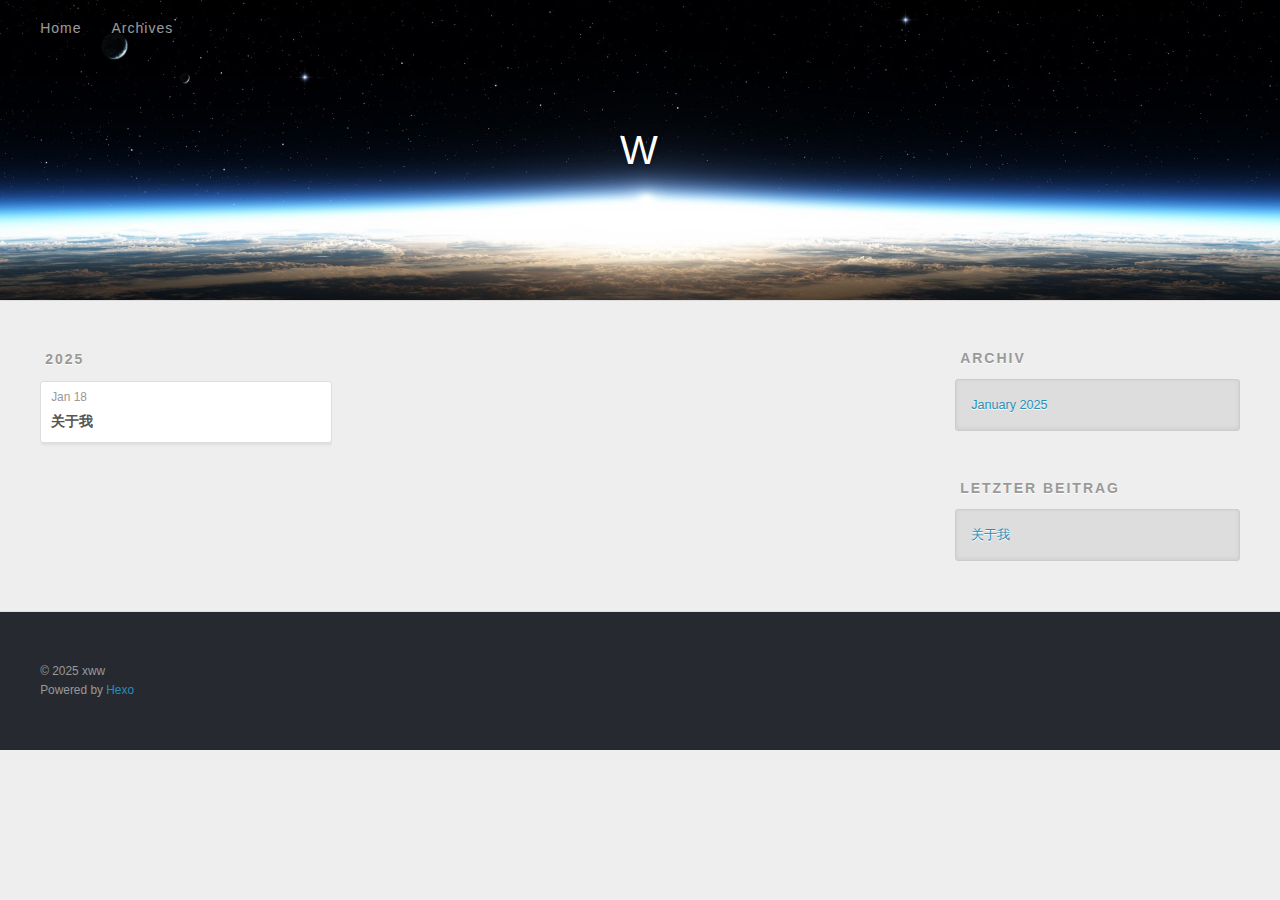
==== archives/index.html @ f39544e1 "Site updated: 2025-01-18 23:43:09" ====
<!DOCTYPE html>
<html>
<head>
  <meta charset="utf-8">
  
  
  <title>Archiv | W</title>
  <meta name="viewport" content="width=device-width, initial-scale=1, shrink-to-fit=no">
  <meta property="og:type" content="website">
<meta property="og:title" content="W">
<meta property="og:url" content="http://example.com/archives/index.html">
<meta property="og:site_name" content="W">
<meta property="og:locale">
<meta property="article:author" content="xww">
<meta name="twitter:card" content="summary">
  
    <link rel="alternate" href="/atom.xml" title="W" type="application/atom+xml">
  
  
    <link rel="shortcut icon" href="/favicon.png">
  
  
  
<link rel="stylesheet" href="/css/style.css">

  
    
<link rel="stylesheet" href="/fancybox/jquery.fancybox.min.css">

  
  
<meta name="generator" content="Hexo 7.3.0"></head>

<body>
  <div id="container">
    <div id="wrap">
      <header id="header">
  <div id="banner"></div>
  <div id="header-outer" class="outer">
    <div id="header-title" class="inner">
      <h1 id="logo-wrap">
        <a href="/" id="logo">W</a>
      </h1>
      
    </div>
    <div id="header-inner" class="inner">
      <nav id="main-nav">
        <a id="main-nav-toggle" class="nav-icon"><span class="fa fa-bars"></span></a>
        
          <a class="main-nav-link" href="/">Home</a>
        
          <a class="main-nav-link" href="/archives">Archives</a>
        
      </nav>
      <nav id="sub-nav">
        
        
          <a class="nav-icon" href="/atom.xml" title="RSS Feed"><span class="fa fa-rss"></span></a>
        
        <a class="nav-icon nav-search-btn" title="Suche"><span class="fa fa-search"></span></a>
      </nav>
      <div id="search-form-wrap">
        <form action="//google.com/search" method="get" accept-charset="UTF-8" class="search-form"><input type="search" name="q" class="search-form-input" placeholder="Suche"><button type="submit" class="search-form-submit">&#xF002;</button><input type="hidden" name="sitesearch" value="http://example.com"></form>
      </div>
    </div>
  </div>
</header>

      <div class="outer">
        <section id="main">
  
  
    
    
      
      
      <section class="archives-wrap">
        <div class="archive-year-wrap">
          <a href="/archives/2025" class="archive-year">2025</a>
        </div>
        <div class="archives">
    
    <article class="archive-article archive-type-post">
  <div class="archive-article-inner">
    <header class="archive-article-header">
      <a href="/2025/01/18/%E5%85%B3%E4%BA%8E%E6%88%91/" class="archive-article-date">
  <time class="dt-published" datetime="2025-01-18T15:24:34.000Z" itemprop="datePublished">Jan 18</time>
</a>
      
  
    <h1 itemprop="name">
      <a class="archive-article-title" href="/2025/01/18/%E5%85%B3%E4%BA%8E%E6%88%91/">关于我</a>
    </h1>
  

    </header>
  </div>
</article>
  
  
    </div></section>
  


</section>
        
          <aside id="sidebar">
  
    

  
    

  
    
  
    
  <div class="widget-wrap">
    <h3 class="widget-title">Archiv</h3>
    <div class="widget">
      <ul class="archive-list"><li class="archive-list-item"><a class="archive-list-link" href="/archives/2025/01/">January 2025</a></li></ul>
    </div>
  </div>


  
    
  <div class="widget-wrap">
    <h3 class="widget-title">letzter Beitrag</h3>
    <div class="widget">
      <ul>
        
          <li>
            <a href="/2025/01/18/%E5%85%B3%E4%BA%8E%E6%88%91/">关于我</a>
          </li>
        
      </ul>
    </div>
  </div>

  
</aside>
        
      </div>
      <footer id="footer">
  
  <div class="outer">
    <div id="footer-info" class="inner">
      
      &copy; 2025 xww<br>
      Powered by <a href="https://hexo.io/" target="_blank">Hexo</a>
    </div>
  </div>
</footer>

    </div>
    <nav id="mobile-nav">
  
    <a href="/" class="mobile-nav-link">Home</a>
  
    <a href="/archives" class="mobile-nav-link">Archives</a>
  
</nav>
    


<script src="/js/jquery-3.6.4.min.js"></script>



  
<script src="/fancybox/jquery.fancybox.min.js"></script>




<script src="/js/script.js"></script>





  </div>
</body>
</html>
---- css/style.css ----
body {
  width: 100%;
}
body:before,
body:after {
  content: "";
  display: table;
}
body:after {
  clear: both;
}
html,
body,
div,
span,
applet,
object,
iframe,
h1,
h2,
h3,
h4,
h5,
h6,
p,
blockquote,
pre,
a,
abbr,
acronym,
address,
big,
cite,
code,
del,
dfn,
em,
img,
ins,
kbd,
q,
s,
samp,
small,
strike,
strong,
sub,
sup,
tt,
var,
dl,
dt,
dd,
ol,
ul,
li,
fieldset,
form,
label,
legend,
table,
caption,
tbody,
tfoot,
thead,
tr,
th,
td {
  margin: 0;
  padding: 0;
  border: 0;
  outline: 0;
  font-weight: inherit;
  font-style: inherit;
  font-family: inherit;
  font-size: 100%;
  vertical-align: baseline;
}
body {
  line-height: 1;
  color: #000;
  background: #fff;
}
ol,
ul {
  list-style: none;
}
table {
  border-collapse: separate;
  border-spacing: 0;
  vertical-align: middle;
}
caption,
th,
td {
  text-align: left;
  font-weight: normal;
  vertical-align: middle;
}
a img {
  border: none;
}
input,
button {
  margin: 0;
  padding: 0;
}
input::-moz-focus-inner,
button::-moz-focus-inner {
  border: 0;
  padding: 0;
}
html,
body,
#container {
  height: 100%;
}
body {
  background: #eee;
  font: 14px -apple-system, BlinkMacSystemFont, "Segoe UI", "Roboto", "Oxygen", "Ubuntu", "Cantarell", "Fira Sans", "Droid Sans", "Helvetica Neue", sans-serif;
  -webkit-text-size-adjust: 100%;
}
.outer {
  max-width: 1220px;
  margin: 0 auto;
  padding: 0 20px;
}
.outer:before,
.outer:after {
  content: "";
  display: table;
}
.outer:after {
  clear: both;
}
.inner {
  display: inline;
  float: left;
  width: 98.33333333333333%;
  margin: 0 0.833333333333333%;
}
.left,
.alignleft {
  float: left;
}
.right,
.alignright {
  float: right;
}
.clear {
  clear: both;
}
#container {
  position: relative;
}
.mobile-nav-on {
  overflow: hidden;
}
#wrap {
  height: 100%;
  width: 100%;
  position: absolute;
  top: 0;
  left: 0;
  -webkit-transition: 0.2s ease-out;
  -moz-transition: 0.2s ease-out;
  -ms-transition: 0.2s ease-out;
  transition: 0.2s ease-out;
  z-index: 1;
  background: #eee;
}
.mobile-nav-on #wrap {
  left: 280px;
}
@media screen and (min-width: 768px) {
  #main {
    display: inline;
    float: left;
    width: 73.33333333333333%;
    margin: 0 0.833333333333333%;
  }
}
.article-date,
.article-category-link,
.archive-year,
.widget-title {
  text-decoration: none;
  text-transform: uppercase;
  letter-spacing: 2px;
  color: #999;
  margin-bottom: 1em;
  margin-left: 5px;
  line-height: 1em;
  text-shadow: 0 1px #fff;
  font-weight: bold;
}
.article-inner,
.archive-article-inner {
  background: #fff;
  -webkit-box-shadow: 1px 2px 3px #ddd;
  box-shadow: 1px 2px 3px #ddd;
  border: 1px solid #ddd;
  border-radius: 3px;
}
.article-entry h1,
.widget h1 {
  font-size: 2em;
}
.article-entry h2,
.widget h2 {
  font-size: 1.5em;
}
.article-entry h3,
.widget h3 {
  font-size: 1.3em;
}
.article-entry h4,
.widget h4 {
  font-size: 1.2em;
}
.article-entry h5,
.widget h5 {
  font-size: 1em;
}
.article-entry h6,
.widget h6 {
  font-size: 1em;
  color: #999;
}
.article-entry hr,
.widget hr {
  border: 1px dashed #ddd;
}
.article-entry strong,
.widget strong {
  font-weight: bold;
}
.article-entry em,
.widget em,
.article-entry cite,
.widget cite {
  font-style: italic;
}
.article-entry sup,
.widget sup,
.article-entry sub,
.widget sub {
  font-size: 0.75em;
  line-height: 0;
  position: relative;
  vertical-align: baseline;
}
.article-entry sup,
.widget sup {
  top: -0.5em;
}
.article-entry sub,
.widget sub {
  bottom: -0.2em;
}
.article-entry small,
.widget small {
  font-size: 0.85em;
}
.article-entry acronym,
.widget acronym,
.article-entry abbr,
.widget abbr {
  border-bottom: 1px dotted;
}
.article-entry ul,
.widget ul,
.article-entry ol,
.widget ol,
.article-entry dl,
.widget dl {
  margin: 0 20px;
  line-height: 1.6em;
}
.article-entry ul ul,
.widget ul ul,
.article-entry ol ul,
.widget ol ul,
.article-entry ul ol,
.widget ul ol,
.article-entry ol ol,
.widget ol ol {
  margin-top: 0;
  margin-bottom: 0;
}
.article-entry ul,
.widget ul {
  list-style: disc;
}
.article-entry ol,
.widget ol {
  list-style: decimal;
}
.article-entry dt,
.widget dt {
  font-weight: bold;
}
#header {
  height: 300px;
  position: relative;
  border-bottom: 1px solid #ddd;
}
#header:before,
#header:after {
  content: "";
  position: absolute;
  left: 0;
  right: 0;
  height: 40px;
}
#header:before {
  top: 0;
  background: -webkit-linear-gradient(rgba(0,0,0,0.2), transparent);
  background: -moz-linear-gradient(rgba(0,0,0,0.2), transparent);
  background: -ms-linear-gradient(rgba(0,0,0,0.2), transparent);
  background: linear-gradient(rgba(0,0,0,0.2), transparent);
}
#header:after {
  bottom: 0;
  background: -webkit-linear-gradient(transparent, rgba(0,0,0,0.2));
  background: -moz-linear-gradient(transparent, rgba(0,0,0,0.2));
  background: -ms-linear-gradient(transparent, rgba(0,0,0,0.2));
  background: linear-gradient(transparent, rgba(0,0,0,0.2));
}
#header-outer {
  height: 100%;
  position: relative;
}
#header-inner {
  position: relative;
  overflow: hidden;
}
#banner {
  position: absolute;
  top: 0;
  left: 0;
  width: 100%;
  height: 100%;
  background: url("images/banner.jpg") center #000;
  background-size: cover;
  z-index: -1;
}
#header-title {
  text-align: center;
  height: 40px;
  position: absolute;
  top: 50%;
  left: 0;
  margin-top: -20px;
}
#logo,
#subtitle {
  text-decoration: none;
  color: #fff;
  font-weight: 300;
  text-shadow: 0 1px 4px rgba(0,0,0,0.3);
}
#logo {
  font-size: 40px;
  line-height: 40px;
  letter-spacing: 2px;
}
#subtitle {
  font-size: 16px;
  line-height: 16px;
  letter-spacing: 1px;
}
#subtitle-wrap {
  margin-top: 16px;
}
#main-nav {
  float: left;
  margin-left: -15px;
}
.nav-icon,
.main-nav-link {
  float: left;
  color: #fff;
  opacity: 0.6;
  text-decoration: none;
  text-shadow: 0 1px rgba(0,0,0,0.2);
  -webkit-transition: opacity 0.2s;
  -moz-transition: opacity 0.2s;
  -ms-transition: opacity 0.2s;
  transition: opacity 0.2s;
  display: block;
  padding: 20px 15px;
}
.nav-icon:hover,
.main-nav-link:hover {
  opacity: 1;
}
.nav-icon {
  text-align: center;
  font-size: 14px;
  width: 14px;
  height: 14px;
  padding: 20px 15px;
  position: relative;
  cursor: pointer;
}
.main-nav-link {
  font-weight: 300;
  letter-spacing: 1px;
}
@media screen and (max-width: 479px) {
  .main-nav-link {
    display: none;
  }
}
#main-nav-toggle {
  display: none;
}
@media screen and (max-width: 479px) {
  #main-nav-toggle {
    display: block;
  }
}
#sub-nav {
  float: right;
  margin-right: -15px;
}
#search-form-wrap {
  position: absolute;
  top: 15px;
  width: 150px;
  height: 30px;
  right: -150px;
  opacity: 0;
  -webkit-transition: 0.2s ease-out;
  -moz-transition: 0.2s ease-out;
  -ms-transition: 0.2s ease-out;
  transition: 0.2s ease-out;
}
#search-form-wrap.on {
  opacity: 1;
  right: 0;
}
@media screen and (max-width: 479px) {
  #search-form-wrap {
    width: 100%;
    right: -100%;
  }
}
.search-form {
  position: absolute;
  top: 0;
  left: 0;
  right: 0;
  background: #fff;
  padding: 5px 15px;
  border-radius: 15px;
  -webkit-box-shadow: 0 0 10px rgba(0,0,0,0.3);
  box-shadow: 0 0 10px rgba(0,0,0,0.3);
}
.search-form-input {
  border: none;
  background: none;
  color: #555;
  width: 100%;
  font: 13px -apple-system, BlinkMacSystemFont, "Segoe UI", "Roboto", "Oxygen", "Ubuntu", "Cantarell", "Fira Sans", "Droid Sans", "Helvetica Neue", sans-serif;
  outline: none;
}
.search-form-input::-webkit-search-results-decoration,
.search-form-input::-webkit-search-cancel-button {
  -webkit-appearance: none;
}
.search-form-submit {
  position: absolute;
  top: 50%;
  right: 10px;
  margin-top: -7px;
  font: 13px ForkAwesome;
  border: none;
  background: none;
  color: #bbb;
  cursor: pointer;
}
.search-form-submit:hover,
.search-form-submit:focus {
  color: #777;
}
.article {
  margin: 50px 0;
}
.article-inner {
  overflow: hidden;
}
.article-meta:before,
.article-meta:after {
  content: "";
  display: table;
}
.article-meta:after {
  clear: both;
}
.article-date {
  float: left;
}
.article-category {
  float: left;
  line-height: 1em;
  color: #ccc;
  text-shadow: 0 1px #fff;
  margin-left: 8px;
}
.article-category:before {
  content: "\2022";
}
.article-category-link {
  margin: 0 12px 1em;
}
.article-header {
  padding: 20px 20px 0;
}
.article-title {
  text-decoration: none;
  font-size: 2em;
  font-weight: bold;
  color: #555;
  line-height: 1.1em;
  -webkit-transition: color 0.2s;
  -moz-transition: color 0.2s;
  -ms-transition: color 0.2s;
  transition: color 0.2s;
}
a.article-title:hover {
  color: #258fb8;
}
.article-entry {
  color: #555;
  padding: 0 20px;
}
.article-entry:before,
.article-entry:after {
  content: "";
  display: table;
}
.article-entry:after {
  clear: both;
}
.article-entry p,
.article-entry table {
  line-height: 1.6em;
  margin: 1.6em 0;
}
.article-entry h1,
.article-entry h2,
.article-entry h3,
.article-entry h4,
.article-entry h5,
.article-entry h6 {
  font-weight: bold;
}
.article-entry h1,
.article-entry h2,
.article-entry h3,
.article-entry h4,
.article-entry h5,
.article-entry h6 {
  line-height: 1.1em;
  margin: 1.1em 0;
}
.article-entry a {
  color: #258fb8;
  text-decoration: none;
}
.article-entry a:hover {
  text-decoration: underline;
}
.article-entry ul,
.article-entry ol,
.article-entry dl {
  margin-top: 1.6em;
  margin-bottom: 1.6em;
}
.article-entry img,
.article-entry video {
  max-width: 100%;
  height: auto;
  display: block;
  margin: auto;
}
.article-entry iframe {
  border: none;
}
.article-entry table {
  width: 100%;
  border-collapse: collapse;
  border-spacing: 0;
}
.article-entry th {
  font-weight: bold;
  border-bottom: 3px solid #ddd;
  padding-bottom: 0.5em;
}
.article-entry td {
  border-bottom: 1px solid #ddd;
  padding: 10px 0;
}
.article-entry blockquote {
  font-family: Georgia, "Times New Roman", serif;
  margin: 1.6em 20px;
  text-align: center;
}
.article-entry blockquote footer {
  font-size: 14px;
  margin: 1.6em 0;
  font-family: -apple-system, BlinkMacSystemFont, "Segoe UI", "Roboto", "Oxygen", "Ubuntu", "Cantarell", "Fira Sans", "Droid Sans", "Helvetica Neue", sans-serif;
}
.article-entry blockquote footer cite:before {
  content: "—";
  padding: 0 0.5em;
}
.article-entry .pullquote {
  text-align: left;
  width: 45%;
  margin: 0;
}
.article-entry .pullquote.left {
  margin-left: 0.5em;
  margin-right: 1em;
}
.article-entry .pullquote.right {
  margin-right: 0.5em;
  margin-left: 1em;
}
.article-entry .caption {
  color: #999;
  display: block;
  font-size: 0.9em;
  margin-top: 0.5em;
  position: relative;
  text-align: center;
}
.article-entry .video-container {
  position: relative;
  padding-top: 56.25%;
  height: 0;
  overflow: hidden;
}
.article-entry .video-container iframe,
.article-entry .video-container object,
.article-entry .video-container embed {
  position: absolute;
  top: 0;
  left: 0;
  width: 100%;
  height: 100%;
  margin-top: 0;
}
.article-more-link a {
  display: inline-block;
  line-height: 1em;
  padding: 6px 15px;
  border-radius: 15px;
  background: #eee;
  color: #999;
  text-shadow: 0 1px #fff;
  text-decoration: none;
}
.article-more-link a:hover {
  background: #258fb8;
  color: #fff;
  text-decoration: none;
  text-shadow: 0 1px #1e7293;
}
.article-footer {
  font-size: 0.85em;
  line-height: 1.6em;
  border-top: 1px solid #ddd;
  padding-top: 1.6em;
  margin: 0 20px 20px;
}
.article-footer:before,
.article-footer:after {
  content: "";
  display: table;
}
.article-footer:after {
  clear: both;
}
.article-footer a {
  color: #999;
  text-decoration: none;
}
.article-footer a:hover {
  color: #555;
}
.article-tag-list-item {
  float: left;
  margin-right: 10px;
}
.article-tag-list-link:before {
  content: "#";
}
.article-comment-link {
  float: right;
}
.article-comment-link:before {
  padding-right: 8px;
}
.article-share-link {
  cursor: pointer;
  float: right;
  margin-left: 20px;
}
.article-share-link:before {
  padding-right: 6px;
}
#article-nav {
  position: relative;
}
#article-nav:before,
#article-nav:after {
  content: "";
  display: table;
}
#article-nav:after {
  clear: both;
}
@media screen and (min-width: 768px) {
  #article-nav {
    margin: 50px 0;
  }
  #article-nav:before {
    width: 8px;
    height: 8px;
    position: absolute;
    top: 50%;
    left: 50%;
    margin-top: -4px;
    margin-left: -4px;
    content: "";
    border-radius: 50%;
    background: #ddd;
    -webkit-box-shadow: 0 1px 2px #fff;
    box-shadow: 0 1px 2px #fff;
  }
}
.article-nav-link-wrap {
  text-decoration: none;
  text-shadow: 0 1px #fff;
  color: #999;
  -webkit-box-sizing: border-box;
  -moz-box-sizing: border-box;
  box-sizing: border-box;
  margin-top: 50px;
  text-align: center;
  display: block;
}
.article-nav-link-wrap:hover {
  color: #555;
}
@media screen and (min-width: 768px) {
  .article-nav-link-wrap {
    width: 50%;
    margin-top: 0;
  }
}
@media screen and (min-width: 768px) {
  #article-nav-newer {
    float: left;
    text-align: right;
    padding-right: 20px;
  }
}
@media screen and (min-width: 768px) {
  #article-nav-older {
    float: right;
    text-align: left;
    padding-left: 20px;
  }
}
.article-nav-caption {
  text-transform: uppercase;
  letter-spacing: 2px;
  color: #ddd;
  line-height: 1em;
  font-weight: bold;
}
#article-nav-newer .article-nav-caption {
  margin-right: -2px;
}
.article-nav-title {
  font-size: 0.85em;
  line-height: 1.6em;
  margin-top: 0.5em;
}
.article-share-box {
  position: absolute;
  display: none;
  background: #fff;
  -webkit-box-shadow: 1px 2px 10px rgba(0,0,0,0.2);
  box-shadow: 1px 2px 10px rgba(0,0,0,0.2);
  border-radius: 3px;
  margin-left: -145px;
  overflow: hidden;
  z-index: 1;
}
.article-share-box.on {
  display: block;
}
.article-share-input {
  width: 100%;
  background: none;
  -webkit-box-sizing: border-box;
  -moz-box-sizing: border-box;
  box-sizing: border-box;
  font: 14px -apple-system, BlinkMacSystemFont, "Segoe UI", "Roboto", "Oxygen", "Ubuntu", "Cantarell", "Fira Sans", "Droid Sans", "Helvetica Neue", sans-serif;
  padding: 0 15px;
  color: #555;
  outline: none;
  border: 1px solid #ddd;
  border-radius: 3px 3px 0 0;
  height: 36px;
  line-height: 36px;
}
.article-share-links {
  background: #eee;
}
.article-share-links:before,
.article-share-links:after {
  content: "";
  display: table;
}
.article-share-links:after {
  clear: both;
}
.article-share-twitter,
.article-share-facebook,
.article-share-pinterest,
.article-share-linkedin {
  width: 50px;
  height: 36px;
  display: block;
  float: left;
  position: relative;
  color: #999;
  text-shadow: 0 1px #fff;
}
.article-share-twitter:before,
.article-share-facebook:before,
.article-share-pinterest:before,
.article-share-linkedin:before {
  font-size: 20px;
  width: 20px;
  height: 20px;
  position: absolute;
  top: 50%;
  left: 50%;
  margin-top: -10px;
  margin-left: -10px;
  text-align: center;
}
.article-share-twitter:hover,
.article-share-facebook:hover,
.article-share-pinterest:hover,
.article-share-linkedin:hover {
  color: #fff;
}
.article-share-twitter:hover {
  background: #00aced;
  text-shadow: 0 1px #008abe;
}
.article-share-facebook:hover {
  background: #3b5998;
  text-shadow: 0 1px #2f477a;
}
.article-share-pinterest:hover {
  background: #cb2027;
  text-shadow: 0 1px #a21a1f;
}
.article-share-linkedin:hover {
  background: #0077b5;
  text-shadow: 0 1px #005f91;
}
.article-gallery {
  background: #000;
  position: relative;
}
.article-gallery-photos {
  position: relative;
  overflow: hidden;
}
.article-gallery-img {
  display: none;
  max-width: 100%;
}
.article-gallery-img:first-child {
  display: block;
}
.article-gallery-img.loaded {
  position: absolute;
  display: block;
}
.article-gallery-img img {
  display: block;
  max-width: 100%;
  margin: 0 auto;
}
#comments {
  background: #fff;
  -webkit-box-shadow: 1px 2px 3px #ddd;
  box-shadow: 1px 2px 3px #ddd;
  padding: 20px;
  border: 1px solid #ddd;
  border-radius: 3px;
  margin: 50px 0;
}
#comments a {
  color: #258fb8;
}
.archives-wrap {
  margin: 50px 0;
}
.archives:before,
.archives:after {
  content: "";
  display: table;
}
.archives:after {
  clear: both;
}
.archive-year-wrap {
  margin-bottom: 1em;
}
.archives {
  -webkit-column-gap: 10px;
  -moz-column-gap: 10px;
  column-gap: 10px;
}
@media screen and (min-width: 480px) and (max-width: 767px) {
  .archives {
    -webkit-column-count: 2;
    -moz-column-count: 2;
    column-count: 2;
  }
}
@media screen and (min-width: 768px) {
  .archives {
    -webkit-column-count: 3;
    -moz-column-count: 3;
    column-count: 3;
  }
}
.archive-article {
  -webkit-column-break-inside: avoid;
  page-break-inside: avoid;
  overflow: hidden;
  break-inside: avoid-column;
}
.archive-article-inner {
  padding: 10px;
  margin-bottom: 15px;
}
.archive-article-title {
  text-decoration: none;
  font-weight: bold;
  color: #555;
  -webkit-transition: color 0.2s;
  -moz-transition: color 0.2s;
  -ms-transition: color 0.2s;
  transition: color 0.2s;
  line-height: 1.6em;
}
.archive-article-title:hover {
  color: #258fb8;
}
.archive-article-footer {
  margin-top: 1em;
}
.archive-article-date {
  color: #999;
  text-decoration: none;
  font-size: 0.85em;
  line-height: 1em;
  margin-bottom: 0.5em;
  display: block;
}
#page-nav {
  margin: 50px auto;
  background: #fff;
  -webkit-box-shadow: 1px 2px 3px #ddd;
  box-shadow: 1px 2px 3px #ddd;
  border: 1px solid #ddd;
  border-radius: 3px;
  text-align: center;
  color: #999;
  overflow: hidden;
}
#page-nav:before,
#page-nav:after {
  content: "";
  display: table;
}
#page-nav:after {
  clear: both;
}
#page-nav a,
#page-nav span {
  padding: 10px 20px;
  line-height: 1;
  height: 2ex;
}
#page-nav a {
  color: #999;
  text-decoration: none;
}
#page-nav a:hover {
  background: #999;
  color: #fff;
}
#page-nav .prev {
  float: left;
}
#page-nav .next {
  float: right;
}
#page-nav .page-number {
  display: inline-block;
}
@media screen and (max-width: 479px) {
  #page-nav .page-number {
    display: none;
  }
}
#page-nav .current {
  color: #555;
  font-weight: bold;
}
#page-nav .space {
  color: #ddd;
}
#footer {
  background: #262a30;
  padding: 50px 0;
  border-top: 1px solid #ddd;
  color: #999;
}
#footer a {
  color: #258fb8;
  text-decoration: none;
}
#footer a:hover {
  text-decoration: underline;
}
#footer-info {
  line-height: 1.6em;
  font-size: 0.85em;
}
.article-entry pre,
.article-entry .highlight {
  background: #2d2d2d;
  margin: 0 -20px;
  padding: 15px 20px;
  border-style: solid;
  border-color: #ddd;
  border-width: 1px 0;
  overflow: auto;
  color: #ccc;
  line-height: 22.400000000000002px;
}
.article-entry .highlight .gutter pre,
.article-entry .gist .gist-file .gist-data .line-numbers {
  color: #666;
  font-size: 0.85em;
}
.article-entry pre,
.article-entry code {
  font-family: "Source Code Pro", Consolas, Monaco, Menlo, Consolas, monospace;
}
.article-entry code {
  background: #eee;
  text-shadow: 0 1px #fff;
  padding: 0 0.3em;
}
.article-entry pre code {
  background: none;
  text-shadow: none;
  padding: 0;
}
.article-entry .highlight pre {
  border: none;
  margin: 0;
  padding: 0;
}
.article-entry .highlight table {
  margin: 0;
  width: auto;
}
.article-entry .highlight td {
  border: none;
  padding: 0;
}
.article-entry .highlight figcaption {
  font-size: 0.85em;
  color: #999;
  line-height: 1em;
  margin-bottom: 1em;
}
.article-entry .highlight figcaption:before,
.article-entry .highlight figcaption:after {
  content: "";
  display: table;
}
.article-entry .highlight figcaption:after {
  clear: both;
}
.article-entry .highlight figcaption a {
  float: right;
}
.article-entry .highlight .gutter {
  -moz-user-select: none;
  -ms-user-select: none;
  -webkit-user-select: none;
  -webkit-user-select: none;
  -moz-user-select: none;
  -ms-user-select: none;
  user-select: none;
}
.article-entry .highlight .gutter pre {
  text-align: right;
  padding-right: 20px;
}
.article-entry .highlight .line {
  height: 22.400000000000002px;
}
.article-entry .highlight .line.marked {
  background: #515151;
}
.article-entry .gist {
  margin: 0 -20px;
  border-style: solid;
  border-color: #ddd;
  border-width: 1px 0;
  background: #2d2d2d;
  padding: 15px 20px 15px 0;
}
.article-entry .gist .gist-file {
  border: none;
  font-family: "Source Code Pro", Consolas, Monaco, Menlo, Consolas, monospace;
  margin: 0;
}
.article-entry .gist .gist-file .gist-data {
  background: none;
  border: none;
}
.article-entry .gist .gist-file .gist-data .line-numbers {
  background: none;
  border: none;
  padding: 0 20px 0 0;
}
.article-entry .gist .gist-file .gist-data .line-data {
  padding: 0 !important;
}
.article-entry .gist .gist-file .highlight {
  margin: 0;
  padding: 0;
  border: none;
}
.article-entry .gist .gist-file .gist-meta {
  background: #2d2d2d;
  color: #999;
  font: 0.85em -apple-system, BlinkMacSystemFont, "Segoe UI", "Roboto", "Oxygen", "Ubuntu", "Cantarell", "Fira Sans", "Droid Sans", "Helvetica Neue", sans-serif;
  text-shadow: 0 0;
  padding: 0;
  margin-top: 1em;
  margin-left: 20px;
}
.article-entry .gist .gist-file .gist-meta a {
  color: #258fb8;
  font-weight: normal;
}
.article-entry .gist .gist-file .gist-meta a:hover {
  text-decoration: underline;
}
pre .comment,
pre .title {
  color: #999;
}
pre .variable,
pre .attribute,
pre .tag,
pre .regexp,
pre .ruby .constant,
pre .xml .tag .title,
pre .xml .pi,
pre .xml .doctype,
pre .html .doctype,
pre .css .id,
pre .css .class,
pre .css .pseudo {
  color: #f2777a;
}
pre .number,
pre .preprocessor,
pre .built_in,
pre .literal,
pre .params,
pre .constant {
  color: #f99157;
}
pre .class,
pre .ruby .class .title,
pre .css .rules .attribute {
  color: #9c9;
}
pre .string,
pre .value,
pre .inheritance,
pre .header,
pre .ruby .symbol,
pre .xml .cdata {
  color: #9c9;
}
pre .css .hexcolor {
  color: #6cc;
}
pre .function,
pre .python .decorator,
pre .python .title,
pre .ruby .function .title,
pre .ruby .title .keyword,
pre .perl .sub,
pre .javascript .title,
pre .coffeescript .title {
  color: #69c;
}
pre .keyword,
pre .javascript .function {
  color: #c9c;
}
@media screen and (max-width: 479px) {
  #mobile-nav {
    position: absolute;
    top: 0;
    left: 0;
    width: 280px;
    height: 100%;
    background: #191919;
    border-right: 1px solid #fff;
  }
}
@media screen and (max-width: 479px) {
  .mobile-nav-link {
    display: block;
    color: #999;
    text-decoration: none;
    padding: 15px 20px;
    font-weight: bold;
  }
  .mobile-nav-link:hover {
    color: #fff;
  }
}
@media screen and (min-width: 768px) {
  #sidebar {
    display: inline;
    float: left;
    width: 23.333333333333332%;
    margin: 0 0.833333333333333%;
  }
}
.widget-wrap {
  margin: 50px 0;
}
.widget {
  color: #777;
  text-shadow: 0 1px #fff;
  background: #ddd;
  -webkit-box-shadow: 0 -1px 4px #ccc inset;
  box-shadow: 0 -1px 4px #ccc inset;
  border: 1px solid #ccc;
  padding: 15px;
  border-radius: 3px;
}
.widget a {
  color: #258fb8;
  text-decoration: none;
}
.widget a:hover {
  text-decoration: underline;
}
.widget ul ul,
.widget ol ul,
.widget dl ul,
.widget ul ol,
.widget ol ol,
.widget dl ol,
.widget ul dl,
.widget ol dl,
.widget dl dl {
  margin-left: 15px;
  list-style: disc;
}
.widget {
  line-height: 1.6em;
  word-wrap: break-word;
  font-size: 0.9em;
}
.widget ul,
.widget ol {
  list-style: none;
  margin: 0;
}
.widget ul ul,
.widget ol ul,
.widget ul ol,
.widget ol ol {
  margin: 0 20px;
}
.widget ul ul,
.widget ol ul {
  list-style: disc;
}
.widget ul ol,
.widget ol ol {
  list-style: decimal;
}
.category-list-count,
.tag-list-count,
.archive-list-count {
  padding-left: 5px;
  color: #999;
  font-size: 0.85em;
}
.category-list-count:before,
.tag-list-count:before,
.archive-list-count:before {
  content: "(";
}
.category-list-count:after,
.tag-list-count:after,
.archive-list-count:after {
  content: ")";
}
.tagcloud a {
  margin-right: 5px;
  display: inline-block;
}
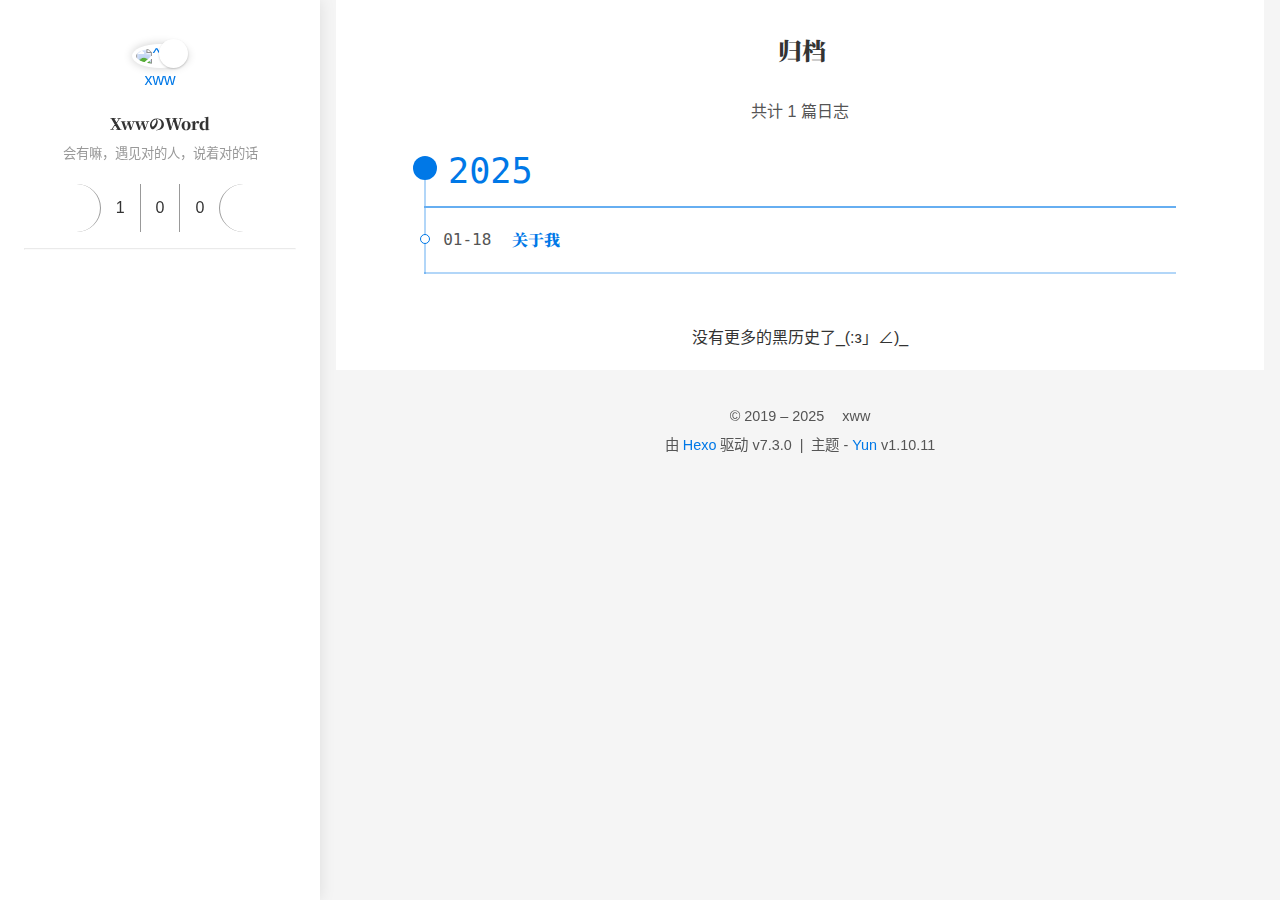
==== commit e1bed6a7: "Site updated: 2025-01-19 00:36:00" ====
--- a/archives/index.html
+++ b/archives/index.html
@@ -1,185 +1,38 @@
-<!DOCTYPE html>
-<html>
-<head>
-  <meta charset="utf-8">
-  
-  
-  <title>Archiv | W</title>
-  <meta name="viewport" content="width=device-width, initial-scale=1, shrink-to-fit=no">
-  <meta property="og:type" content="website">
-<meta property="og:title" content="W">
-<meta property="og:url" content="http://example.com/archives/index.html">
-<meta property="og:site_name" content="W">
-<meta property="og:locale">
+<!DOCTYPE html><html lang="zh-CN"><head><meta charset="UTF-8"><meta http-equiv="X-UA-Compatible" content="IE=edge"><meta name="viewport" content="width=device-width, initial-scale=1.0"><meta name="theme-color" content="#0078E7"><meta name="author" content="xww"><meta name="copyright" content="xww"><meta name="generator" content="Hexo 7.3.0"><meta name="theme" content="hexo-theme-yun"><title>归档 | XwwのWord</title><link rel="stylesheet" href="https://fonts.googleapis.com/css2?family=Noto+Serif+SC:wght@900&amp;display=swap" media="print" onload="this.media='all'"><link rel="stylesheet" href="https://fastly.jsdelivr.net/npm/star-markdown-css@0.4.1/dist/yun/yun-markdown.min.css"><link rel="stylesheet" href="https://fastly.jsdelivr.net/npm/prism-theme-vars/base.css"><script src="https://fastly.jsdelivr.net/npm/scrollreveal/dist/scrollreveal.min.js" defer></script><script>function initScrollReveal() {
+  [".post-card",".markdown-body img"].forEach((target)=> {
+    ScrollReveal().reveal(target);
+  })
+}
+document.addEventListener("DOMContentLoaded", initScrollReveal);
+document.addEventListener("pjax:success", initScrollReveal);
+</script><link rel="icon" type="image/png" href="/1.ico"><link rel="mask-icon" href="/1.ico" color="#0078E7"><link rel="preload" href="/css/hexo-theme-yun.css" as="style"><link rel="prefetch" href="/js/sidebar.js" as="script"><link rel="preconnect" href="https://cdn.jsdelivr.net" crossorigin><link rel="preconnect" href="https://fastly.jsdelivr.net/npm/" crossorigin><script id="yun-config">
+    window.Yun = {}
+    window.CONFIG = {"hostname":"xww2652008969.github.io","root":"/","title":"在无人可望的星空构思","version":"1.10.11","mode":"auto","copycode":true,"page":{"isPost":false},"i18n":{"placeholder":"搜索...","empty":"找不到您查询的内容: ${query}","hits":"找到 ${hits} 条结果","hits_time":"找到 ${hits} 条结果（用时 ${time} 毫秒）"},"anonymous_image":"https://cdn.yunyoujun.cn/img/avatar/none.jpg","say":{"api":"https://el-bot-api.vercel.app/api/words/young"},"fireworks":{"colors":null},"vendors":{"host":"https://fastly.jsdelivr.net/npm/","darken":"https://fastly.jsdelivr.net/npm/darken@1.5.0"}};
+  </script><link rel="stylesheet" href="/css/hexo-theme-yun.css"><script src="/js/hexo-theme-yun.js" type="module"></script><meta property="og:type" content="website">
+<meta property="og:title" content="归档">
+<meta property="og:url" content="https://xww2652008969.github.io/archives/index.html">
+<meta property="og:site_name" content="XwwのWord">
+<meta property="og:locale" content="zh_CN">
 <meta property="article:author" content="xww">
-<meta name="twitter:card" content="summary">
-  
-    <link rel="alternate" href="/atom.xml" title="W" type="application/atom+xml">
-  
-  
-    <link rel="shortcut icon" href="/favicon.png">
-  
-  
-  
-<link rel="stylesheet" href="/css/style.css">
-
-  
-    
-<link rel="stylesheet" href="/fancybox/jquery.fancybox.min.css">
-
-  
-  
-<meta name="generator" content="Hexo 7.3.0"></head>
-
-<body>
-  <div id="container">
-    <div id="wrap">
-      <header id="header">
-  <div id="banner"></div>
-  <div id="header-outer" class="outer">
-    <div id="header-title" class="inner">
-      <h1 id="logo-wrap">
-        <a href="/" id="logo">W</a>
-      </h1>
-      
-    </div>
-    <div id="header-inner" class="inner">
-      <nav id="main-nav">
-        <a id="main-nav-toggle" class="nav-icon"><span class="fa fa-bars"></span></a>
-        
-          <a class="main-nav-link" href="/">Home</a>
-        
-          <a class="main-nav-link" href="/archives">Archives</a>
-        
-      </nav>
-      <nav id="sub-nav">
-        
-        
-          <a class="nav-icon" href="/atom.xml" title="RSS Feed"><span class="fa fa-rss"></span></a>
-        
-        <a class="nav-icon nav-search-btn" title="Suche"><span class="fa fa-search"></span></a>
-      </nav>
-      <div id="search-form-wrap">
-        <form action="//google.com/search" method="get" accept-charset="UTF-8" class="search-form"><input type="search" name="q" class="search-form-input" placeholder="Suche"><button type="submit" class="search-form-submit">&#xF002;</button><input type="hidden" name="sitesearch" value="http://example.com"></form>
-      </div>
-    </div>
-  </div>
-</header>
-
-      <div class="outer">
-        <section id="main">
-  
-  
-    
-    
-      
-      
-      <section class="archives-wrap">
-        <div class="archive-year-wrap">
-          <a href="/archives/2025" class="archive-year">2025</a>
-        </div>
-        <div class="archives">
-    
-    <article class="archive-article archive-type-post">
-  <div class="archive-article-inner">
-    <header class="archive-article-header">
-      <a href="/2025/01/18/%E5%85%B3%E4%BA%8E%E6%88%91/" class="archive-article-date">
-  <time class="dt-published" datetime="2025-01-18T15:24:34.000Z" itemprop="datePublished">Jan 18</time>
-</a>
-      
-  
-    <h1 itemprop="name">
-      <a class="archive-article-title" href="/2025/01/18/%E5%85%B3%E4%BA%8E%E6%88%91/">关于我</a>
-    </h1>
-  
-
-    </header>
-  </div>
-</article>
-  
-  
-    </div></section>
-  
-
-
-</section>
-        
-          <aside id="sidebar">
-  
-    
-
-  
-    
-
-  
-    
-  
-    
-  <div class="widget-wrap">
-    <h3 class="widget-title">Archiv</h3>
-    <div class="widget">
-      <ul class="archive-list"><li class="archive-list-item"><a class="archive-list-link" href="/archives/2025/01/">January 2025</a></li></ul>
-    </div>
-  </div>
-
-
-  
-    
-  <div class="widget-wrap">
-    <h3 class="widget-title">letzter Beitrag</h3>
-    <div class="widget">
-      <ul>
-        
-          <li>
-            <a href="/2025/01/18/%E5%85%B3%E4%BA%8E%E6%88%91/">关于我</a>
-          </li>
-        
-      </ul>
-    </div>
-  </div>
-
-  
-</aside>
-        
-      </div>
-      <footer id="footer">
-  
-  <div class="outer">
-    <div id="footer-info" class="inner">
-      
-      &copy; 2025 xww<br>
-      Powered by <a href="https://hexo.io/" target="_blank">Hexo</a>
-    </div>
-  </div>
-</footer>
-
-    </div>
-    <nav id="mobile-nav">
-  
-    <a href="/" class="mobile-nav-link">Home</a>
-  
-    <a href="/archives" class="mobile-nav-link">Archives</a>
-  
-</nav>
-    
-
-
-<script src="/js/jquery-3.6.4.min.js"></script>
-
-
-
-  
-<script src="/fancybox/jquery.fancybox.min.js"></script>
-
-
-
-
-<script src="/js/script.js"></script>
-
-
-
-
-
-  </div>
-</body>
-</html>+<meta property="article:tag" content="Go C#">
+<meta name="twitter:card" content="summary"><script>(function() {
+  if (CONFIG.mode !== 'auto') return
+  const prefersDark = window.matchMedia && window.matchMedia('(prefers-color-scheme: dark)').matches
+  const setting = localStorage.getItem('darken-mode') || 'auto'
+  if (setting === 'dark' || (prefersDark && setting !== 'light'))
+    document.documentElement.classList.toggle('dark', true)
+})()</script></head><body><script src="https://code.iconify.design/2/2.1.1/iconify.min.js"></script><script>// Define global variable
+IconifyProviders = {
+  // Empty prefix: overwrite default API provider configuration
+  '': {
+    // Use custom API first, use Iconify public API as backup
+    resources: [
+        'https://api.iconify.design',
+    ],
+    // Wait for 1 second before switching API hosts
+    rotate: 1000,
+  },
+};</script><script defer src="https://fastly.jsdelivr.net/npm/animejs@latest"></script><script defer src="/js/ui/fireworks.js" type="module"></script><canvas class="fireworks"></canvas><div class="container"><a class="sidebar-toggle hty-icon-button" id="menu-btn"><div class="hamburger hamburger--spin" type="button"><span class="hamburger-box"><span class="hamburger-inner"></span></span></div></a><div class="sidebar-toggle sidebar-overlay"></div><aside class="sidebar"><script src="/js/sidebar.js" type="module"></script><div class="sidebar-panel sidebar-panel-active" id="site-overview-wrap"><div class="site-info"><a class="site-author-avatar" href="/about/" title="xww"><img width="96" loading="lazy" src="http://q.qlogo.cn/headimg_dl?dst_uin=1271701079&amp;spec=640&amp;img_type=jpg" alt="xww"><span class="site-author-status" title="会喜欢"></span></a><div class="site-author-name"><a href="/about/">xww</a></div><span class="site-name">XwwのWord</span><sub class="site-subtitle">会有嘛，遇见对的人，说着对的话</sub><div class="site-description"></div></div><nav class="site-state"><a class="site-state-item hty-icon-button icon-home" href="/" title="首页"><span class="site-state-item-icon"><span class="icon iconify" data-icon="ri:home-4-line"></span></span></a><div class="site-state-item"><a href="/archives/" title="归档"><span class="site-state-item-icon"><span class="icon iconify" data-icon="ri:archive-line"></span></span><span class="site-state-item-count">1</span></a></div><div class="site-state-item"><a href="/categories/" title="分类"><span class="site-state-item-icon"><span class="icon iconify" data-icon="ri:folder-2-line"></span></span><span class="site-state-item-count">0</span></a></div><div class="site-state-item"><a href="/tags/" title="标签"><span class="site-state-item-icon"><span class="icon iconify" data-icon="ri:price-tag-3-line"></span></span><span class="site-state-item-count">0</span></a></div><a class="site-state-item hty-icon-button" target="_blank" rel="noopener" href="https://yun.yunyoujun.cn" title="文档"><span class="site-state-item-icon"><span class="icon iconify" data-icon="ri:settings-line"></span></span></a></nav><hr style="margin-bottom:0.5rem"><br><a class="links-item hty-icon-button" id="toggle-mode-btn" href="javascript:;" title="Mode" style="color: #f1cb64"><span class="icon iconify" data-icon="ri:contrast-2-line"></span></a></div></aside><main class="sidebar-translate" id="content"><div class="hty-card" id="archive"><header class="post-header"><h1 class="post-title" itemprop="name headline"><span class="icon iconify" data-icon="ri:archive-line"></span>归档</h1></header><div class="page-subtitle">共计 1 篇日志</div><div class="post-collapse"><div class="collection-title"><h2 class="archive-year" id="archive-year-2025">2025</h2></div><article class="post-item" itemscope itemtype="https://schema.org/Article"><header class="post-header"><div class="post-meta"><time class="post-time" itemprop="dateCreated" datetime="2025-01-18T23:24:34+08:00" content="2025-01-18">01-18</time></div><h2 class="post-title" itemprop="name headline"><a class="post-title-link" itemprop="url" href="/2025/01/18/%E5%85%B3%E4%BA%8E%E6%88%91/">关于我</a></h2></header></article></div><h5 class="last-word text-center">没有更多的黑历史了_(:з」∠)_</h5></div></main><footer class="sidebar-translate" id="footer"><div class="copyright"><span>&copy; 2019 – 2025 </span><span class="with-love" id="animate"><span class="icon iconify" data-icon="ri:cloud-line"></span></span><span class="author"> xww</span></div><div class="powered"><span>由 <a href="https://hexo.io" target="_blank" rel="noopener">Hexo</a> 驱动 v7.3.0</span><span class="footer-separator">|</span><span>主题 - <a rel="noopener" href="https://github.com/YunYouJun/hexo-theme-yun" target="_blank"><span>Yun</span></a> v1.10.11</span></div></footer></div><a class="hty-icon-button" id="back-to-top" aria-label="back-to-top" href="#"><span class="icon iconify" data-icon="ri:arrow-up-s-line"></span><svg class="progress-circle-container" viewBox="0 0 100 100"><circle class="progress-circle" id="progressCircle" cx="50" cy="50" r="48" fill="none" stroke="#0078E7" stroke-width="2" stroke-linecap="round"></circle></svg></a><script src="https://fastly.jsdelivr.net/npm/medium-zoom@1.0.6/dist/medium-zoom.min.js"></script><script>const images = [...document.querySelectorAll('.markdown-body img')]
+mediumZoom(images)</script><style>.medium-zoom-image {
+  z-index: 99;
+}</style></body></html>--- a/css/hexo-theme-yun.css
+++ b/css/hexo-theme-yun.css
@@ -0,0 +1,2162 @@
+html:not(.dark) {
+  --prism-foreground: #393a34;
+  --prism-background: #f8f8f8;
+  --prism-comment: #758575;
+  --prism-namespace: #444;
+  --prism-string: #bc8671;
+  --prism-punctuation: #80817d;
+  --prism-literal: #36acaa;
+  --prism-keyword: #248459;
+  --prism-function: #4d9375;
+  --prism-deleted: #9a050f;
+  --prism-class: #2b91af;
+  --prism-builtin: #800000;
+  --prism-property: #ce9178;
+  --prism-regex: #ad502b;
+}
+html.dark {
+  --prism-foreground: #a6accd;
+  --prism-background: #242424;
+  --prism-namespace: #aaa;
+  --prism-comment: #758575;
+  --prism-namespace: #444;
+  --prism-string: #c3e88d;
+  --prism-punctuation: #a6accd;
+  --prism-literal: #36acaa;
+  --prism-keyword: #89ddff;
+  --prism-function: #82aaff;
+  --prism-deleted: #9a050f;
+  --prism-class: #4ec9b0;
+  --prism-builtin: #d16969;
+  --prism-property: #c792ea;
+  --prism-regex: #ad502b;
+  --prism-selector: #c3e88d;
+}
+:root {
+  --hty-primary-color: #0078e7;
+  --hty-success-color: #21ba45;
+  --hty-warning-color: #f2711c;
+  --hty-danger-color: #db2828;
+  --hty-info-color: #42b8dd;
+  --hty-link-color: #0078e7;
+  --hty-gray-color: #999;
+  --hty-yellow-color: #ff8718;
+  --blockquote-border-left-color: var(--smc-border-color);
+}
+.primary {
+  color: #005eb4;
+  --blockquote-border-left-color: var(--hty-primary-color);
+  --blockquote-bg-color: rgba(0,120,231,0.1);
+}
+.success {
+  color: #198f35;
+  --blockquote-border-left-color: var(--hty-success-color);
+  --blockquote-bg-color: rgba(33,186,69,0.1);
+}
+.warning {
+  color: #cf590c;
+  --blockquote-border-left-color: var(--hty-warning-color);
+  --blockquote-bg-color: rgba(242,113,28,0.1);
+}
+.danger {
+  color: #b21e1e;
+  --blockquote-border-left-color: var(--hty-danger-color);
+  --blockquote-bg-color: rgba(219,40,40,0.1);
+}
+.info {
+  color: #24a1c8;
+  --blockquote-border-left-color: var(--hty-info-color);
+  --blockquote-bg-color: rgba(66,184,221,0.1);
+}
+.link {
+  color: #005eb4;
+  --blockquote-border-left-color: var(--hty-link-color);
+  --blockquote-bg-color: rgba(0,120,231,0.1);
+}
+.gray {
+  color: #808080;
+  --blockquote-border-left-color: var(--hty-gray-color);
+  --blockquote-bg-color: rgba(153,153,153,0.1);
+}
+.yellow {
+  color: #e46e00;
+  --blockquote-border-left-color: var(--hty-yellow-color);
+  --blockquote-bg-color: rgba(255,135,24,0.1);
+}
+html:not(.dark) {
+  --prism-foreground: #393a34;
+  --prism-background: #f8f8f8;
+  --prism-comment: #758575;
+  --prism-namespace: #444;
+  --prism-string: #bc8671;
+  --prism-punctuation: #80817d;
+  --prism-literal: #36acaa;
+  --prism-keyword: #248459;
+  --prism-function: #4d9375;
+  --prism-deleted: #9a050f;
+  --prism-class: #2b91af;
+  --prism-builtin: #800000;
+  --prism-property: #ce9178;
+  --prism-regex: #ad502b;
+}
+html.dark {
+  --prism-foreground: #a6accd;
+  --prism-background: #242424;
+  --prism-namespace: #aaa;
+  --prism-comment: #758575;
+  --prism-namespace: #444;
+  --prism-string: #c3e88d;
+  --prism-punctuation: #a6accd;
+  --prism-literal: #36acaa;
+  --prism-keyword: #89ddff;
+  --prism-function: #82aaff;
+  --prism-deleted: #9a050f;
+  --prism-class: #4ec9b0;
+  --prism-builtin: #d16969;
+  --prism-property: #c792ea;
+  --prism-regex: #ad502b;
+  --prism-selector: #c3e88d;
+}
+:root {
+  --hty-mode: 'light';
+  --hty-bg-color: #f5f5f5;
+  --hty-text-color: #333;
+  --hty-secondary-text-color: #555;
+  --post-block-bg-color: #fff;
+  --smc-link-color: #0078e7;
+  --yun-bg-image: url("/img/background.jpg");
+  --banner-line-color: #000;
+  --banner-char-color: #000;
+}
+html.dark {
+  --hty-mode: 'dark';
+  --hty-bg-color: #303030;
+  --hty-text-color: #f2f2f2;
+  --hty-secondary-text-color: #eee;
+  --post-block-bg-color: #1b1f2e;
+  --smc-link-color: #3ca1ff;
+  --yun-bg-image: url("https://cdn.yunyoujun.cn/img/bg/galaxy.jpg");
+  --banner-line-color: #fff;
+  --banner-char-color: #fff;
+  --banner-char-bg-color: rgba(0,0,0,0.5);
+  --banner-char-hover-color: #000;
+  --post-card-bg-color: rgba(27,31,46,0.9);
+  --post-card-shadow: 0 1px 8px rgba(27,31,46,0.1);
+  --sidebar-bg-color: rgba(27,31,46,0.95);
+  --sidebar-bg-image: url("");
+  --page-btn-bg-color: rgba(0,0,0,0.5);
+  --page-btn-hover-bg-color: rgba(199,228,255,0.9);
+  --page-btn-active-bg-color: #0078e7;
+}
+.disable-hover,
+.disable-hover * {
+  pointer-events: none !important;
+}
+@-moz-keyframes fade-in {
+  from {
+    opacity: 0;
+  }
+  to {
+    opacity: 1;
+  }
+}
+@-webkit-keyframes fade-in {
+  from {
+    opacity: 0;
+  }
+  to {
+    opacity: 1;
+  }
+}
+@-o-keyframes fade-in {
+  from {
+    opacity: 0;
+  }
+  to {
+    opacity: 1;
+  }
+}
+@keyframes fade-in {
+  from {
+    opacity: 0;
+  }
+  to {
+    opacity: 1;
+  }
+}
+::-webkit-input-placeholder {
+  color: #fff;
+}
+.dark .aplayer {
+  color: #000;
+}
+body {
+  font-family: 'PingFang SC', 'Microsoft YaHei', Roboto, Arial, sans-serif;
+  font-weight: 400;
+  margin: 0;
+  padding: 0;
+  line-height: 2;
+}
+::selection {
+  color: #fff;
+  background: #8e71c1;
+}
+a {
+  color: var(--smc-link-color);
+  text-decoration: none;
+  transition: color 0.1s;
+}
+a:hover,
+a:focus {
+  color: #db2828;
+}
+a:active {
+  color: #2094ff;
+}
+h1,
+h2,
+h3,
+h4,
+h5,
+h6 {
+  font-weight: inherit;
+}
+h1 {
+  font-size: 2.5rem;
+  font-weight: 400;
+}
+h2 {
+  font-size: 2.2rem;
+  font-weight: 400;
+}
+h3 {
+  font-size: 1.9rem;
+  font-weight: 400;
+}
+h4 {
+  font-size: 1.6rem;
+  font-weight: 400;
+}
+h5 {
+  font-size: 1.3rem;
+  font-weight: 400;
+}
+h6 {
+  font-size: 1rem false;
+}
+button {
+  outline: none;
+}
+p {
+  font-size: inherit;
+  font-weight: inherit;
+}
+p:first-child {
+  margin-top: 0;
+}
+hr {
+  opacity: 0.2;
+  margin: 1rem;
+}
+details {
+  border: 1px solid var(--smc-secondary);
+  margin: 1rem 0;
+}
+details[open] {
+  padding: 1rem 1rem 0 1rem;
+}
+summary {
+  font-weight: bold;
+  padding: 0.8rem 0.8rem 0.8rem 1rem;
+  background-color: rgba(0,120,231,0.1);
+}
+details[open] summary {
+  border-bottom: 1px solid var(--smc-secondary);
+  margin: -1rem -1rem 1rem -1rem;
+}
+html {
+  scroll-behavior: smooth;
+}
+body {
+  color: var(--hty-text-color);
+  overflow-y: scroll;
+  background-color: var(--hty-bg-color, #f5f5f5);
+}
+body::before {
+  content: '';
+  position: fixed;
+  width: 100%;
+  height: 100%;
+  z-index: -1;
+  background-image: var(--yun-bg-image);
+  background-size: cover;
+  background-position: center;
+  background-repeat: no-repeat;
+  animation-name: bgFadeIn;
+  animation-duration: 2s;
+  opacity: 0.6;
+  filter: blur(10px);
+}
+@-moz-keyframes bgFadeIn {
+  from {
+    opacity: 0;
+  }
+  to {
+    opacity: 0.6;
+  }
+}
+@-webkit-keyframes bgFadeIn {
+  from {
+    opacity: 0;
+  }
+  to {
+    opacity: 0.6;
+  }
+}
+@-o-keyframes bgFadeIn {
+  from {
+    opacity: 0;
+  }
+  to {
+    opacity: 0.6;
+  }
+}
+@keyframes bgFadeIn {
+  from {
+    opacity: 0;
+  }
+  to {
+    opacity: 0.6;
+  }
+}
+:root {
+  --banner-char-bg-color: rgba(255,255,255,0.5);
+  --banner-char-hover-color: #fff;
+}
+#banner {
+  position: relative;
+  display: flex;
+  flex-direction: column;
+  align-items: center;
+  height: 100vh;
+}
+#banner .char {
+  font-family: 'Songti SC', 'Noto Serif SC', STZhongsong, STKaiti, KaiTi, Roboto, serif;
+  font-size: var(--banner-char-size, 1rem);
+  font-weight: 900;
+  background-color: var(--banner-char-bg-color);
+  line-height: 1;
+  transition-property: all;
+  transition-duration: 0.3s;
+  transition-delay: 0s;
+}
+#banner .char:hover {
+  color: var(--banner-char-hover-color);
+  background-color: var(--banner-char-color);
+}
+#banner .char-left,
+#banner .char-right {
+  display: flex;
+  color: var(--banner-char-color);
+  opacity: 0;
+}
+#banner .char-left {
+  border-left: 1px solid var(--banner-line-color);
+  border-right: 0px solid rgba(0,120,231,0.1);
+  border-right-width: 0px;
+  animation-duration: 0.4s;
+  animation-delay: 0.4s;
+  animation-fill-mode: forwards;
+  animation-timing-function: ease-out;
+}
+#banner .char-right {
+  border-left: 0px solid rgba(0,120,231,0.1);
+  border-right: 1px solid var(--banner-line-color);
+  border-left-width: 0px;
+  animation-duration: 0.4s;
+  animation-delay: 0.4s;
+  animation-fill-mode: forwards;
+  animation-timing-function: ease-out;
+}
+.banner-char-container {
+  display: flex;
+  flex-direction: column;
+  align-items: center;
+}
+.vertical-line-top,
+.vertical-line-bottom {
+  display: flex;
+  background-color: var(--banner-line-color);
+  width: 1px;
+  height: 0;
+  animation-duration: 0.4s;
+  animation-fill-mode: forwards;
+  animation-timing-function: ease-in;
+}
+.vertical-line-bottom {
+  position: absolute;
+  bottom: 0;
+}
+.cloud {
+  display: flex;
+  width: 100%;
+  position: absolute;
+  bottom: 0;
+  left: 0;
+  right: 0;
+  z-index: 8;
+  box-sizing: border-box;
+  mix-blend-mode: overlay;
+}
+.cloud .waves {
+  display: flex;
+  position: relative;
+  width: 100%;
+  height: 100px;
+}
+@media (max-width: 768px) {
+  .cloud .waves {
+    height: 40px;
+  }
+}
+.cloud .parallax > use {
+  animation: move-forever 25s cubic-bezier(0.55, 0.5, 0.45, 0.5) infinite;
+}
+.cloud .parallax > use:nth-child(1) {
+  animation-delay: -2s;
+  animation-duration: 7s;
+}
+.cloud .parallax > use:nth-child(2) {
+  animation-delay: -3s;
+  animation-duration: 10s;
+}
+.cloud .parallax > use:nth-child(3) {
+  animation-delay: -4s;
+  animation-duration: 13s;
+}
+.cloud .parallax > use:nth-child(4) {
+  animation-delay: -5s;
+  animation-duration: 20s;
+}
+@-moz-keyframes move-forever {
+  0% {
+    transform: translate3d(-90px, 0, 0);
+  }
+  100% {
+    transform: translate3d(85px, 0, 0);
+  }
+}
+@-webkit-keyframes move-forever {
+  0% {
+    transform: translate3d(-90px, 0, 0);
+  }
+  100% {
+    transform: translate3d(85px, 0, 0);
+  }
+}
+@-o-keyframes move-forever {
+  0% {
+    transform: translate3d(-90px, 0, 0);
+  }
+  100% {
+    transform: translate3d(85px, 0, 0);
+  }
+}
+@keyframes move-forever {
+  0% {
+    transform: translate3d(-90px, 0, 0);
+  }
+  100% {
+    transform: translate3d(85px, 0, 0);
+  }
+}
+#goDown {
+  display: inline-flex;
+  position: absolute;
+  bottom: 1rem;
+  z-index: 9;
+  animation: float 2s ease-in-out infinite;
+}
+#goDown .icon {
+  color: #0078e7;
+  width: 3rem;
+  height: 3rem;
+}
+@-moz-keyframes float {
+  0% {
+    opacity: 1;
+    transform: translateY(0);
+  }
+  50% {
+    opacity: 0.8;
+    transform: translateY(-0.8rem);
+  }
+  100% {
+    opacity: 1;
+    transform: translateY(0);
+  }
+}
+@-webkit-keyframes float {
+  0% {
+    opacity: 1;
+    transform: translateY(0);
+  }
+  50% {
+    opacity: 0.8;
+    transform: translateY(-0.8rem);
+  }
+  100% {
+    opacity: 1;
+    transform: translateY(0);
+  }
+}
+@-o-keyframes float {
+  0% {
+    opacity: 1;
+    transform: translateY(0);
+  }
+  50% {
+    opacity: 0.8;
+    transform: translateY(-0.8rem);
+  }
+  100% {
+    opacity: 1;
+    transform: translateY(0);
+  }
+}
+@keyframes float {
+  0% {
+    opacity: 1;
+    transform: translateY(0);
+  }
+  50% {
+    opacity: 0.8;
+    transform: translateY(-0.8rem);
+  }
+  100% {
+    opacity: 1;
+    transform: translateY(0);
+  }
+}
+@-moz-keyframes extend-line {
+  from {
+    height: 0;
+  }
+  to {
+    height: var(--banner-line-height);
+  }
+}
+@-webkit-keyframes extend-line {
+  from {
+    height: 0;
+  }
+  to {
+    height: var(--banner-line-height);
+  }
+}
+@-o-keyframes extend-line {
+  from {
+    height: 0;
+  }
+  to {
+    height: var(--banner-line-height);
+  }
+}
+@keyframes extend-line {
+  from {
+    height: 0;
+  }
+  to {
+    height: var(--banner-line-height);
+  }
+}
+@-moz-keyframes char-move-left {
+  from {
+    opacity: 0;
+    border-right-width: 0;
+  }
+  to {
+    opacity: 1;
+    border-right-width: var(--banner-empty-border-size, var(--banner-char-size));
+  }
+}
+@-webkit-keyframes char-move-left {
+  from {
+    opacity: 0;
+    border-right-width: 0;
+  }
+  to {
+    opacity: 1;
+    border-right-width: var(--banner-empty-border-size, var(--banner-char-size));
+  }
+}
+@-o-keyframes char-move-left {
+  from {
+    opacity: 0;
+    border-right-width: 0;
+  }
+  to {
+    opacity: 1;
+    border-right-width: var(--banner-empty-border-size, var(--banner-char-size));
+  }
+}
+@keyframes char-move-left {
+  from {
+    opacity: 0;
+    border-right-width: 0;
+  }
+  to {
+    opacity: 1;
+    border-right-width: var(--banner-empty-border-size, var(--banner-char-size));
+  }
+}
+@-moz-keyframes char-move-right {
+  from {
+    opacity: 0;
+    border-left-width: 0;
+  }
+  to {
+    opacity: 1;
+    border-left-width: var(--banner-empty-border-size, var(--banner-char-size));
+  }
+}
+@-webkit-keyframes char-move-right {
+  from {
+    opacity: 0;
+    border-left-width: 0;
+  }
+  to {
+    opacity: 1;
+    border-left-width: var(--banner-empty-border-size, var(--banner-char-size));
+  }
+}
+@-o-keyframes char-move-right {
+  from {
+    opacity: 0;
+    border-left-width: 0;
+  }
+  to {
+    opacity: 1;
+    border-left-width: var(--banner-empty-border-size, var(--banner-char-size));
+  }
+}
+@keyframes char-move-right {
+  from {
+    opacity: 0;
+    border-left-width: 0;
+  }
+  to {
+    opacity: 1;
+    border-left-width: var(--banner-empty-border-size, var(--banner-char-size));
+  }
+}
+#footer {
+  font-size: 0.9rem;
+  color: var(--hty-secondary-text-color);
+  text-align: center;
+  padding-top: 1rem;
+  padding-bottom: 0.5rem;
+}
+#footer .footer-separator {
+  margin: 0 0.5rem;
+}
+#footer .footer-custom-text {
+  margin-top: 0.3rem;
+  line-height: 0;
+}
+#footer .footer-support {
+  display: flex;
+  justify-content: center;
+  align-items: center;
+}
+#footer .footer-support-logo {
+  display: inline-flex;
+  justify-content: center;
+  align-items: center;
+  margin: 0.2rem;
+}
+#animate {
+  animation: iconAnimate 1.33s ease-in-out infinite;
+}
+.with-love {
+  display: inline-block;
+  margin: 5px 5px 0 5px;
+  color: #0078E7;
+}
+.moe-text {
+  margin: 0 5px;
+}
+@-moz-keyframes iconAnimate {
+  0%, 100% {
+    transform: scale(1);
+  }
+  10%, 30% {
+    transform: scale(0.9);
+  }
+  20%, 40%, 60%, 80% {
+    transform: scale(1.1);
+  }
+  50%, 70% {
+    transform: scale(1.1);
+  }
+}
+@-webkit-keyframes iconAnimate {
+  0%, 100% {
+    transform: scale(1);
+  }
+  10%, 30% {
+    transform: scale(0.9);
+  }
+  20%, 40%, 60%, 80% {
+    transform: scale(1.1);
+  }
+  50%, 70% {
+    transform: scale(1.1);
+  }
+}
+@-o-keyframes iconAnimate {
+  0%, 100% {
+    transform: scale(1);
+  }
+  10%, 30% {
+    transform: scale(0.9);
+  }
+  20%, 40%, 60%, 80% {
+    transform: scale(1.1);
+  }
+  50%, 70% {
+    transform: scale(1.1);
+  }
+}
+@keyframes iconAnimate {
+  0%, 100% {
+    transform: scale(1);
+  }
+  10%, 30% {
+    transform: scale(0.9);
+  }
+  20%, 40%, 60%, 80% {
+    transform: scale(1.1);
+  }
+  50%, 70% {
+    transform: scale(1.1);
+  }
+}
+.link-items {
+  display: flex;
+  padding: 0 0.5rem;
+  text-align: center;
+  justify-content: center;
+  flex-wrap: wrap;
+}
+.link-item {
+  display: inline-flex;
+}
+.link-url {
+  display: inline-flex;
+  text-align: center;
+  justify-self: center;
+  line-height: 1.5;
+  padding: 0.5rem 1rem;
+  margin: 0.5rem;
+  width: 15rem;
+  transition: 0.2s;
+  color: var(--primary-color, #000);
+  border: 1px solid var(--primary-color, #808080);
+}
+.link-url:hover {
+  color: #fff;
+  background-color: var(--primary-color, #808080);
+  box-shadow: 0 2px 20px var(--primary-color, #808080);
+}
+@media screen and (max-width: 768px) {
+  .link-url {
+    display: flex;
+  }
+}
+.link-url .link-left {
+  display: inline-block;
+  line-height: 0;
+}
+.link-url .link-avatar {
+  width: 4rem;
+  height: 4rem;
+  border-radius: 50%;
+  background-color: #fff;
+  border: 1px solid var(--primary-color, #808080);
+  transition: 0.5s;
+}
+.link-url .link-avatar:hover {
+  box-shadow: 0 0 20px rgba(0,0,0,0.1);
+}
+.link-url .link-info {
+  padding-left: 0.6rem;
+}
+.link-url .link-blog {
+  font-family: 'Songti SC', 'Noto Serif SC', STZhongsong, STKaiti, KaiTi, Roboto, serif;
+  font-weight: 900;
+  margin: 0.42rem 0;
+}
+.link-url .link-desc {
+  font-size: 0.8rem;
+  margin-top: 0.5rem;
+  width: 10.5rem;
+  white-space: nowrap;
+  text-overflow: ellipsis;
+  overflow: hidden;
+}
+#content {
+  overflow: visible;
+}
+#recent-posts {
+  row-gap: 1rem;
+  padding: 1rem 0;
+}
+#page,
+#archive,
+#tag,
+#category {
+  margin: 0 1rem 1rem 1rem;
+  background-color: var(--post-block-bg-color);
+  padding: 1rem 0.5rem;
+}
+@media screen and (max-width: 768px) {
+  #page,
+  #archive,
+  #tag,
+  #category {
+    margin: 0 0 1rem 0;
+  }
+}
+.page-subtitle {
+  text-align: center;
+  color: var(--hty-secondary-text-color);
+  font-size: 1rem;
+  margin: 0.5rem;
+}
+.category-lists,
+.tag-cloud {
+  text-align: center;
+  padding: 1rem 2rem;
+}
+.category-lists a,
+.tag-cloud a {
+  display: inline-block;
+  margin: 0 0.4rem;
+  text-decoration: none;
+}
+.category-lists {
+  text-align: left;
+}
+.category-lists .category-list {
+  padding-inline-start: 0px;
+}
+.category-lists .category-list-item {
+  list-style: none;
+  color: var(--hty-text-color);
+}
+.category-lists .category-list-item:hover::before {
+  color: #0078e7;
+}
+.category-lists .category-list-item::before {
+  content: '📂';
+}
+.category-lists .category-list-child .category-list-item::before {
+  content: '📁';
+}
+.category-lists .category-list-link {
+  color: var(--hty-text-color);
+  border-bottom: 1px dotted #999;
+}
+.category-lists .category-list-count::before {
+  content: ' [ ';
+}
+.category-lists .category-list-count::after {
+  content: ' ] ';
+}
+.wordcloud {
+  position: relative;
+  display: block;
+  margin: 0 auto;
+  text-align: center;
+}
+.wordcloud #wordcloud-canvas,
+.wordcloud #wordcloud-sidebar-canvas {
+  cursor: url("$cursor-pointer"), pointer;
+}
+.wordcloud #wordbox {
+  pointer-events: none;
+  position: absolute;
+  box-shadow: 0 0 100px 100px rgba(0,0,0,0.1);
+  border-radius: 50px;
+}
+.wordcloud #wordbox-sidebar {
+  pointer-events: none;
+  position: absolute;
+}
+:root {
+  --page-btn-bg-color: rgba(255,255,255,0.5);
+  --page-btn-hover-bg-color: rgba(0,120,231,0.7);
+  --page-btn-active-bg-color: rgba(32,148,255,0.9);
+}
+.page-number-basic,
+.pagination .space,
+.pagination .prev,
+.pagination .next,
+.pagination .page-number {
+  display: inline-block;
+  width: 2rem;
+  height: 2rem;
+  margin: 0;
+  background-color: var(--page-btn-bg-color);
+  transition: 0.2s;
+}
+.pagination {
+  text-align: center;
+}
+.pagination .prev,
+.pagination .next,
+.pagination .page-number,
+.pagination .space {
+  color: var(--hty-text-color) !important;
+  text-decoration: none;
+  background-color: var(--page-btn-bg-color);
+}
+.pagination .prev:hover,
+.pagination .next:hover,
+.pagination .page-number:hover,
+.pagination .space:hover {
+  font-weight: normal;
+  color: var(--hty-bg-color) !important;
+  background: var(--page-btn-hover-bg-color);
+}
+.pagination .prev:active,
+.pagination .next:active,
+.pagination .page-number:active,
+.pagination .space:active {
+  color: var(--hty-bg-color) !important;
+  background: var(--page-btn-active-bg-color);
+}
+.pagination .prev.current,
+.pagination .next.current,
+.pagination .page-number.current,
+.pagination .space.current {
+  font-weight: normal;
+  background: var(--page-btn-active-bg-color);
+  color: var(--hty-bg-color) !important;
+  cursor: default;
+}
+.post-block {
+  color: var(--hty-text-color);
+  margin: 0 1rem;
+  padding: 1rem;
+  background-color: var(--post-block-bg-color);
+}
+@media screen and (max-width: 768px) {
+  .post-block {
+    margin: 0;
+    padding-top: 2.5rem;
+  }
+}
+.post-body {
+  padding: 0 5rem;
+}
+@media screen and (max-width: 1024px) {
+  .post-body {
+    padding: 0 0.5rem;
+  }
+}
+@media screen and (max-width: 768px) {
+  .post-body {
+    padding: 0 0.5rem;
+  }
+}
+.post-meta {
+  font-size: 14px;
+  color: var(--hty-secondary-text-color);
+}
+.post-meta .icon {
+  margin-bottom: -1px;
+}
+.post-description {
+  font-weight: normal;
+  padding: 0.5rem;
+}
+.post-author {
+  display: flex;
+  justify-content: center;
+}
+.post-author .author-avatar {
+  display: inline-flex;
+  justify-content: center;
+  align-items: center;
+  line-height: 0;
+}
+.post-author .author-avatar img {
+  border-radius: 50%;
+  height: 1rem;
+  width: 1rem;
+  padding: 2px;
+  border: 2px solid #d3d3d3;
+}
+.post-author .author-name {
+  margin-left: 0.5rem;
+  font-size: 1rem;
+}
+.post-meta-item-icon {
+  display: inline-block;
+  color: var(--text-color, --hty-secondary-text-color);
+}
+.post-meta-divider {
+  height: 25px;
+  color: var(--hty-secondary-text-color);
+  margin: 0 0.5rem;
+}
+.post-eof {
+  margin: 50px auto;
+  width: 50%;
+  height: 1px;
+  background: #0078e7;
+  opacity: 0.1;
+}
+.post-copyright {
+  font-size: 0.9rem;
+  margin: 0.5rem 5rem 1rem 5rem;
+  padding: 0.5rem 1rem;
+  border-left: 4px solid #ff5252;
+  background-color: var(--hty-bg-color);
+  list-style: none;
+  word-break: break-all;
+  position: relative;
+  overflow: hidden;
+}
+@media screen and (max-width: 768px) {
+  .post-copyright {
+    margin: 0.5rem 0;
+  }
+}
+.post-copyright::after {
+  position: absolute;
+  color: #fff;
+  background: url("data:image/svg+xml;charset=utf-8,%3Csvg xmlns='http://www.w3.org/2000/svg' viewBox='0 0 496 512'%3E%3Cpath fill='gray' d='M245.8 214.9l-33.2 17.3c-9.4-19.6-25.2-20-27.4-20-22.2 0-33.3 14.6-33.3 43.9 0 23.5 9.2 43.8 33.3 43.8 14.4 0 24.6-7 30.5-21.3l30.6 15.5a73.2 73.2 0 01-65.1 39c-22.6 0-74-10.3-74-77 0-58.7 43-77 72.6-77 30.8-.1 52.7 11.9 66 35.8zm143 0l-32.7 17.3c-9.5-19.8-25.7-20-27.9-20-22.1 0-33.2 14.6-33.2 43.9 0 23.5 9.2 43.8 33.2 43.8 14.5 0 24.7-7 30.5-21.3l31 15.5c-2 3.8-21.3 39-65 39-22.7 0-74-9.9-74-77 0-58.7 43-77 72.6-77C354 179 376 191 389 214.8zM247.7 8C104.7 8 0 123 0 256c0 138.4 113.6 248 247.6 248C377.5 504 496 403 496 256 496 118 389.4 8 247.6 8zm.8 450.8c-112.5 0-203.7-93-203.7-202.8 0-105.5 85.5-203.3 203.8-203.3A201.7 201.7 0 01451.3 256c0 121.7-99.7 202.9-202.9 202.9z'/%3E%3C/svg%3E");
+  content: ' ';
+  height: 10rem;
+  width: 10rem;
+  right: -2rem;
+  top: -2rem;
+  opacity: 0.1;
+}
+.tag-name {
+  padding: 0 0.1rem;
+}
+.hty-button {
+  font-family: Roboto, sans-serif;
+  background-color: transparent;
+  margin: 0 1rem;
+  padding: 0 0.5rem;
+  border-radius: 2px;
+  color: #0078e7;
+  transition-property: all;
+  transition-duration: 0.3s;
+  transition-delay: 0s;
+  display: inline-flex;
+  align-items: center;
+  justify-content: center;
+  border: none;
+  min-height: 2rem;
+  min-width: 4rem;
+  outline: none;
+  line-height: 2;
+  font-size: 0.9rem;
+  font-weight: 500;
+  letter-spacing: 0.09rem;
+  -webkit-font-smoothing: antialiased;
+}
+.hty-button:hover {
+  background-color: rgba(0,120,231,0.05);
+}
+.hty-button--raised {
+  background-color: var(--hty-primary-color, #0078e7);
+  box-shadow: 0px 2px 10px -1px rgba(0,0,0,0.3);
+  color: #fff;
+}
+.hty-button--raised:focus {
+  color: #eee;
+}
+.hty-button--raised:hover {
+  color: #fff;
+  background-color: rgba(0,120,231,0.9);
+}
+.hty-icon-button {
+  display: inline-flex;
+  border: none;
+  width: 3rem;
+  height: 3rem;
+  align-items: center;
+  justify-content: center;
+  border-radius: 50%;
+  line-height: 1;
+  transition-property: all;
+  transition-duration: 0.3s;
+  transition-delay: 0s;
+}
+.hty-icon-button:hover {
+  background-color: rgba(0,120,231,0.1);
+}
+.hty-icon-button:active {
+  background-color: rgba(0,120,231,0.3);
+}
+.button-glow {
+  animation-duration: 2s;
+  animation-iteration-count: infinite;
+  animation-name: glowing;
+  animation-direction: alternate;
+}
+@-moz-keyframes glowing {
+  from {
+    box-shadow: 0 0 0 rgba(0,0,0,0);
+  }
+  to {
+    box-shadow: 0 0 20px rgba(0,120,231,0.3);
+  }
+}
+@-webkit-keyframes glowing {
+  from {
+    box-shadow: 0 0 0 rgba(0,0,0,0);
+  }
+  to {
+    box-shadow: 0 0 20px rgba(0,120,231,0.3);
+  }
+}
+@-o-keyframes glowing {
+  from {
+    box-shadow: 0 0 0 rgba(0,0,0,0);
+  }
+  to {
+    box-shadow: 0 0 20px rgba(0,120,231,0.3);
+  }
+}
+@keyframes glowing {
+  from {
+    box-shadow: 0 0 0 rgba(0,0,0,0);
+  }
+  to {
+    box-shadow: 0 0 20px rgba(0,120,231,0.3);
+  }
+}
+.hty-card {
+  position: relative;
+  display: flex;
+  flex-direction: column;
+  box-sizing: border-box;
+  transition-property: all;
+  transition-duration: 0.3s;
+  transition-delay: 0s;
+}
+.hty-card:hover {
+  box-shadow: 0 0 1rem rgba(0,0,0,0.1);
+}
+::-webkit-scrollbar {
+  width: 8px;
+  height: 8px;
+}
+::-webkit-scrollbar-track {
+  border-radius: 2px;
+  background-color: rgba(255,255,255,0.1);
+}
+::-webkit-scrollbar-thumb {
+  border-radius: 2px;
+  background-color: rgba(0,120,231,0.5);
+}
+::-webkit-scrollbar-thumb:window-inactive {
+  background-color: rgba(0,120,231,0.3);
+}
+::-webkit-scrollbar-thumb:hover {
+  background-color: rgba(0,120,231,0.7);
+}
+::-webkit-scrollbar-thumb:active {
+  background-color: rgba(0,120,231,0.9);
+}
+.iconfont {
+  font-size: 1.2rem;
+}
+.icon {
+  width: 1rem;
+  height: 1rem;
+  vertical-align: -0.15em;
+  fill: currentColor;
+  overflow: hidden;
+}
+.fireworks {
+  position: fixed;
+  left: 0;
+  top: 0;
+  z-index: 11;
+  pointer-events: none;
+}
+.spinner {
+  width: 60px;
+  height: 60px;
+  border: 1px solid #0078e7;
+  margin: 100px auto;
+  animation: rotateplane 1.2s infinite ease-in-out;
+}
+@-moz-keyframes rotateplane {
+  0% {
+    transform: perspective(120px) rotateX(0deg) rotateY(0deg);
+    -webkit-transform: perspective(120px) rotateX(0deg) rotateY(0deg);
+  }
+  50% {
+    transform: perspective(120px) rotateX(-180deg) rotateY(0deg);
+    -webkit-transform: perspective(120px) rotateX(-180.1deg) rotateY(0deg);
+  }
+  100% {
+    transform: perspective(120px) rotateX(-180deg) rotateY(-180deg);
+    -webkit-transform: perspective(120px) rotateX(-180deg) rotateY(-180deg);
+  }
+}
+@-webkit-keyframes rotateplane {
+  0% {
+    transform: perspective(120px) rotateX(0deg) rotateY(0deg);
+    -webkit-transform: perspective(120px) rotateX(0deg) rotateY(0deg);
+  }
+  50% {
+    transform: perspective(120px) rotateX(-180deg) rotateY(0deg);
+    -webkit-transform: perspective(120px) rotateX(-180.1deg) rotateY(0deg);
+  }
+  100% {
+    transform: perspective(120px) rotateX(-180deg) rotateY(-180deg);
+    -webkit-transform: perspective(120px) rotateX(-180deg) rotateY(-180deg);
+  }
+}
+@-o-keyframes rotateplane {
+  0% {
+    transform: perspective(120px) rotateX(0deg) rotateY(0deg);
+    -webkit-transform: perspective(120px) rotateX(0deg) rotateY(0deg);
+  }
+  50% {
+    transform: perspective(120px) rotateX(-180deg) rotateY(0deg);
+    -webkit-transform: perspective(120px) rotateX(-180.1deg) rotateY(0deg);
+  }
+  100% {
+    transform: perspective(120px) rotateX(-180deg) rotateY(-180deg);
+    -webkit-transform: perspective(120px) rotateX(-180deg) rotateY(-180deg);
+  }
+}
+@keyframes rotateplane {
+  0% {
+    transform: perspective(120px) rotateX(0deg) rotateY(0deg);
+    -webkit-transform: perspective(120px) rotateX(0deg) rotateY(0deg);
+  }
+  50% {
+    transform: perspective(120px) rotateX(-180deg) rotateY(0deg);
+    -webkit-transform: perspective(120px) rotateX(-180.1deg) rotateY(0deg);
+  }
+  100% {
+    transform: perspective(120px) rotateX(-180deg) rotateY(-180deg);
+    -webkit-transform: perspective(120px) rotateX(-180deg) rotateY(-180deg);
+  }
+}
+:root {
+  --post-card-bg-color: rgba(255,255,255,0.9);
+  --post-card-shadow: 0 0 10px rgba(255,255,255,0.1);
+}
+.post-card {
+  position: relative;
+  max-width: 900px;
+  margin: 0 auto;
+  transition-property: all;
+  transition-duration: 0.3s;
+  transition-delay: 0s;
+  background-color: var(--post-card-bg-color);
+  box-shadow: var(--post-card-shadow);
+/* tag 容器 */
+}
+.post-card:hover {
+  box-shadow: 0 0px 25px rgba(0,0,0,0.05);
+}
+.post-card-header {
+  padding-top: 0.5rem;
+}
+.post-card-excerpt,
+.post-card-excerpt p {
+  overflow: hidden;
+  text-overflow: ellipsis;
+  text-align: left;
+}
+.post-card-content {
+  padding: 0.5rem 1rem;
+}
+.post-card-title {
+  margin: 0;
+}
+.post-card__actions {
+  display: flex;
+  align-items: center;
+  min-height: 3rem;
+  border-top: 1px solid rgba(0,120,231,0.05);
+  padding-left: 1rem;
+  padding-right: 1rem;
+  justify-content: space-between;
+}
+.post-card__actions .icon {
+  margin-bottom: -1px;
+}
+.post-card-tag {
+  display: inline-flex;
+  justify-content: flex-end;
+}
+.tag-item,
+.category-item {
+  font-size: 0.8rem;
+  position: relative;
+  color: var(--text-color, #000);
+  letter-spacing: 1px;
+}
+.tag-item::before,
+.category-item::before {
+  content: '';
+  position: absolute;
+  bottom: 0;
+  height: 100%;
+  width: 0;
+  right: 0;
+  background: rgba(0,120,231,0.08);
+  border-radius: 4px;
+  transition: width 0.2s ease;
+}
+.tag-item:hover::before,
+.category-item:hover::before {
+  width: 104%;
+  left: -2%;
+}
+.tag-item .icon,
+.category-item .icon {
+  width: 0.8rem;
+  height: 0.8rem;
+  padding-left: 0.1rem;
+}
+.post-top-icon {
+  position: absolute;
+  top: 1rem;
+  right: 1rem;
+  color: #f2711c;
+}
+.post-top-icon .icon {
+  width: 1.5rem;
+  height: 1.5rem;
+}
+.code-container {
+  position: relative;
+}
+.code-container:hover .copy-btn {
+  opacity: 1;
+}
+.copy-btn {
+  position: absolute;
+  opacity: 0;
+  color: #808080;
+  cursor: pointer;
+  line-height: 1.5;
+  padding: 1px 4px;
+  transition: opacity 0.2s;
+  top: 2px;
+  right: 2px;
+  border-radius: 4px;
+}
+.copy-btn:hover {
+  background-color: rgba(255,255,255,0.1);
+}
+.post-collapse {
+  position: relative;
+  margin: 0 5rem 2rem 5rem;
+}
+@media screen and (max-width: 1024px) {
+  .post-collapse {
+    margin: 0 2rem 1rem 2rem;
+  }
+}
+@media screen and (max-width: 768px) {
+  .post-collapse {
+    margin: 0 1rem 0.5rem 1rem;
+  }
+}
+.post-collapse-title {
+  font-size: 2rem;
+  text-align: center;
+}
+.post-collapse .collection-title {
+  position: relative;
+  margin: 0;
+  border-bottom: 2px solid rgba(0,120,231,0.6);
+}
+.post-collapse .collection-title::before {
+  content: '';
+  position: absolute;
+  top: 50%;
+  width: 2px;
+  height: 50%;
+  background: rgba(0,120,231,0.3);
+}
+.post-collapse .collection-title .archive-year {
+  font-family: 'Source Code Pro', Consolas, Monaco, SFMono-Regular, 'Ubuntu Mono', Menlo, monospace;
+  color: #0078e7;
+  margin: 0 1.5rem;
+}
+.post-collapse .collection-title .archive-year::before {
+  content: '';
+  position: absolute;
+  left: 0;
+  top: 35%;
+  margin-left: -11px;
+  margin-top: -4px;
+  width: 1.5rem;
+  height: 1.5rem;
+  background: #0078e7;
+  border-radius: 50%;
+}
+.post-collapse .post-item {
+  position: relative;
+}
+.post-collapse .post-item::before {
+  content: '';
+  position: absolute;
+  width: 2px;
+  height: 100%;
+  background: rgba(0,120,231,0.3);
+}
+.post-collapse .post-header {
+  position: relative;
+  border-bottom: 2px solid rgba(0,120,231,0.3);
+  display: flex;
+}
+.post-collapse .post-header::before {
+  content: '';
+  position: absolute;
+  left: 0;
+  top: 1.6rem;
+  width: 0.5rem;
+  height: 0.5rem;
+  margin-left: -4px;
+  border-radius: 50%;
+  border: 1px solid #0078e7;
+  background-color: #fff;
+  z-index: 1;
+  transition-property: all;
+  transition-duration: 0.3s;
+  transition-delay: 0s;
+  transition-property: background;
+}
+.post-collapse .post-header:hover::before {
+  background: #0078e7;
+}
+.post-collapse .post-header .post-title {
+  margin-left: 0.1rem;
+  padding: 0;
+  font-size: 1rem;
+  display: inline-flex;
+  align-items: center;
+}
+.post-collapse .post-header .post-title .post-title-link .icon {
+  width: 1.1rem;
+  height: 1.1rem;
+  margin-right: 0.3rem;
+}
+.post-collapse .post-header .post-meta {
+  font-family: 'Source Code Pro', Consolas, Monaco, SFMono-Regular, 'Ubuntu Mono', Menlo, monospace;
+  font-size: 1rem;
+  margin: 1rem 0 1rem 1.2rem;
+  white-space: nowrap;
+}
+.last-word {
+  font-size: 1rem;
+  margin-top: 1rem;
+  margin-bottom: 0;
+}
+.post-header {
+  position: relative;
+  text-align: center;
+}
+.post-header .post-title {
+  margin: 0;
+  padding: 10px;
+  font-size: 1.5rem;
+  font-weight: 900;
+  font-family: 'Songti SC', 'Noto Serif SC', STZhongsong, STKaiti, KaiTi, Roboto, serif;
+}
+.post-header .post-title .icon {
+  width: 1.6rem;
+  height: 1.6rem;
+  margin-right: 0.3rem;
+}
+.post-header .post-title .post-title-link {
+  position: relative;
+  padding: 0.7rem 1.2rem;
+}
+.post-header .post-title .post-title-link .icon {
+  width: 1.6rem;
+  height: 1.6rem;
+  margin-right: 0.4rem;
+}
+.post-header .post-title .post-title-link::before,
+.post-header .post-title .post-title-link::after {
+  content: '';
+  position: absolute;
+  width: 10px;
+  height: 10px;
+  opacity: 0;
+  border: 2px solid;
+  transition: 0.3s;
+  transition-timing-function: cubic-bezier(0.17, 0.67, 0.05, 1.29);
+}
+.post-header .post-title .post-title-link::before {
+  top: 0;
+  left: 0;
+  border-width: 2px 0 0 2px;
+  transform: translate3d(10px, 10px, 0);
+}
+.post-header .post-title .post-title-link::after {
+  right: 0;
+  bottom: 0;
+  border-width: 0 2px 2px 0;
+  transform: translate3d(-10px, -10px, 0);
+}
+.post-header .post-title .post-title-link:hover::before,
+.post-header .post-title .post-title-link:hover::after {
+  opacity: 1;
+  transform: translate3d(0, 0, 0);
+}
+.post-edit-link {
+  padding: 0 0.2rem;
+  color: #999;
+}
+.post-edit-link .icon {
+  width: 1.5rem;
+  height: 1.5rem;
+}
+.markdown-body {
+  color: var(--hty-text-color);
+  font-weight: 400;
+  font-family: 'PingFang SC', 'Microsoft YaHei', Roboto, Arial, sans-serif;
+  padding: 1rem 0;
+}
+.markdown-body code,
+.markdown-body pre {
+  font-family: 'Source Code Pro', Consolas, Monaco, SFMono-Regular, 'Ubuntu Mono', Menlo, monospace;
+}
+.markdown-body blockquote {
+  padding: 0.6rem 1rem;
+  border-left: 4px solid var(--blockquote-border-left-color, --smc-border-color);
+  background-color: var(--blockquote-bg-color, rgba(0,120,231,0.05));
+}
+.markdown-body blockquote p {
+  margin: 0;
+}
+.markdown-body video {
+  width: 100%;
+  max-height: 100vh;
+}
+.markdown-body iframe {
+  border: none;
+  width: 100%;
+}
+.post-nav {
+  display: flex;
+  justify-content: space-between;
+  margin: 0 1rem;
+}
+@media screen and (max-width: 768px) {
+  .post-nav {
+    margin: 0;
+  }
+}
+.post-nav-item {
+  display: inline-flex;
+  outline: none;
+  font-size: 0.9rem;
+  font-weight: bold;
+  text-transform: uppercase;
+  height: 3rem;
+  transition: 0.4s;
+}
+.post-nav-item:hover {
+  background-color: rgba(0,120,231,0.1);
+  box-shadow: 0 0 15px rgba(0,0,0,0.1);
+}
+.post-nav-prev {
+  padding: 0 0.6rem 0 0.1rem;
+}
+.post-nav-next {
+  padding: 0 0.1rem 0 0.6rem;
+}
+.post-nav-prev,
+.post-nav-next {
+  display: flex;
+  height: 3rem;
+  align-items: center;
+  justify-content: center;
+  color: var(--smc-link-color);
+  overflow: hidden;
+  white-space: nowrap;
+  text-overflow: ellipsis;
+  transition-property: all;
+  transition-duration: 0.3s;
+  transition-delay: 0s;
+}
+@media screen and (max-width: 768px) {
+  .post-nav-prev,
+  .post-nav-next {
+    max-width: 10rem;
+  }
+}
+.post-nav-prev .icon,
+.post-nav-next .icon {
+  width: 1.5rem;
+  height: 1.5rem;
+}
+.post-nav-text {
+  display: inline-block;
+  overflow: hidden;
+  white-space: nowrap;
+  text-overflow: ellipsis;
+}
+#reward-container {
+  padding: 1rem 0;
+  margin: auto;
+  text-align: center;
+}
+#reward-button {
+  display: inline-flex;
+  justify-content: center;
+  align-items: center;
+  width: 2.5rem;
+  height: 2.5rem;
+  color: #df667f;
+  border-radius: 100%;
+}
+#reward-button .icon {
+  width: 1.2rem;
+  height: 1.2rem;
+}
+#reward-comment {
+  margin-top: 0.5rem;
+}
+#qr img {
+  width: 10rem;
+  height: 10rem;
+  display: inline-block;
+  margin: 1rem 1rem 0 1rem;
+  padding: 5px;
+  border: 1px solid #ccc;
+  border-radius: 5px;
+  transition-property: all;
+  transition-duration: 0.3s;
+  transition-delay: 0s;
+  box-shadow: 0 0 2px rgba(0,0,0,0.2);
+}
+#qr img:hover {
+  box-shadow: 0 0 15px rgba(0,0,0,0.1);
+}
+#qr .icon {
+  width: 1.5rem;
+  height: 1.5rem;
+}
+.hamburger {
+  padding: 0px 0px;
+  display: inline-block;
+  transition-property: opacity, filter;
+  transition-duration: 0.15s;
+  transition-timing-function: linear;
+  font: inherit;
+  color: inherit;
+  text-transform: none;
+  background-color: transparent;
+  border: 0;
+  margin: 0;
+  overflow: visible;
+}
+.hamburger:hover {
+  opacity: 0.7;
+}
+.hamburger.is-active:hover {
+  opacity: 0.7;
+}
+.hamburger.is-active .hamburger-inner,
+.hamburger.is-active .hamburger-inner::before,
+.hamburger.is-active .hamburger-inner::after {
+  background-color: #0078e7;
+}
+.hamburger-box {
+  outline: none;
+  width: 25px;
+  height: 18px;
+  display: inline-block;
+  position: relative;
+}
+.hamburger-inner {
+  display: block;
+  top: 50%;
+}
+.hamburger-inner,
+.hamburger-inner::before,
+.hamburger-inner::after {
+  width: 25px;
+  height: 2px;
+  background-color: #0078e7;
+  border-radius: 3px;
+  position: absolute;
+}
+.hamburger-inner::before,
+.hamburger-inner::after {
+  content: '';
+  display: block;
+}
+.hamburger-inner::before {
+  top: -8px;
+}
+.hamburger-inner::after {
+  bottom: -8px;
+}
+.hamburger--spin .hamburger-inner {
+  transition-duration: 0.22s;
+  transition-timing-function: cubic-bezier(0.55, 0.055, 0.675, 0.19);
+}
+.hamburger--spin .hamburger-inner::before {
+  transition: top 0.1s 0.25s ease-in, opacity 0.1s ease-in;
+}
+.hamburger--spin .hamburger-inner::after {
+  transition: bottom 0.1s 0.25s ease-in, transform 0.22s cubic-bezier(0.55, 0.055, 0.675, 0.19);
+}
+.hamburger--spin.is-active .hamburger-inner {
+  transform: rotate(225deg);
+  transition-delay: 0.12s;
+  transition-timing-function: cubic-bezier(0.215, 0.61, 0.355, 1);
+}
+.hamburger--spin.is-active .hamburger-inner::before {
+  top: 0;
+  opacity: 0;
+  transition: top 0.1s ease-out, opacity 0.1s 0.12s ease-out;
+}
+.hamburger--spin.is-active .hamburger-inner::after {
+  bottom: 0;
+  transform: rotate(-90deg);
+  transition: bottom 0.1s ease-out, transform 0.22s 0.12s cubic-bezier(0.215, 0.61, 0.355, 1);
+}
+.sidebar-nav {
+  padding-left: 0px;
+  margin-top: 1rem;
+  margin-bottom: 0;
+}
+.sidebar-nav .sidebar-nav-item {
+  border: 1px solid #0078e7;
+  color: #0078e7;
+  margin: 0 1.25rem;
+}
+.sidebar-nav .sidebar-nav-item:hover {
+  transition-property: all;
+  transition-duration: 0.3s;
+  transition-delay: 0s;
+  background-color: #0078e7;
+  color: #fff;
+}
+.sidebar-nav .sidebar-nav-item .icon {
+  width: 1.5rem;
+  height: 1.5rem;
+}
+.sidebar-nav .sidebar-nav-active {
+  background-color: #0078e7;
+  color: #fff;
+  box-shadow: 0 0 10px rgba(0,120,231,0.2);
+}
+.post-toc {
+  line-height: 1.8;
+  padding: 1rem;
+  font-size: 1.1rem;
+  font-family: 'Songti SC', 'Noto Serif SC', STZhongsong, STKaiti, KaiTi, Roboto, serif;
+}
+.post-toc ol {
+  list-style: none;
+  text-align: left;
+  padding-left: 1rem;
+  margin: 0;
+}
+.post-toc ol .toc-link {
+  color: var(--smc-link-color);
+}
+.post-toc ol .toc-link:hover {
+  color: #db2828;
+}
+.post-toc ol .toc-number {
+  font-family: 'Source Code Pro', Consolas, Monaco, SFMono-Regular, 'Ubuntu Mono', Menlo, monospace;
+}
+.post-toc ol .toc-child {
+  font-size: 1rem;
+  overflow: hidden;
+  transition: max-height 0.6s ease-in;
+  max-height: 0;
+}
+.post-toc ol .toc-item.active>.toc-link {
+  color: #f2711c;
+  border-bottom: 1px solid #f2711c;
+}
+.post-toc ol .toc-item.active>.toc-child {
+  max-height: 10000px;
+}
+:root {
+  --sidebar-bg-image: url("https://cdn.yunyoujun.cn/img/bg/alpha-stars-timing-1.webp");
+}
+#menu-btn {
+  display: none;
+  position: fixed;
+  left: 0.8rem;
+  top: 0.6rem;
+  line-height: 1;
+  z-index: 20;
+  cursor: pointer;
+}
+@media screen and (max-width: 768px) {
+  #menu-btn {
+    display: flex;
+  }
+}
+.is-home #menu-btn {
+  display: flex;
+}
+.is-home .sidebar {
+  left: -20rem;
+  transform: translateX(0);
+  visibility: hidden;
+}
+.is-home .sidebar-translate {
+  transition-property: all;
+  transition-duration: 0.3s;
+  transition-delay: 0s;
+  padding-left: 0;
+}
+.is-home .sidebar-open .sidebar {
+  transform: translateX(20rem);
+  visibility: visible;
+}
+.is-home .sidebar-open .sidebar-translate {
+  padding-left: 20rem;
+}
+@media screen and (max-width: 768px) {
+  .is-home .sidebar-open .sidebar-translate {
+    padding-left: 0;
+  }
+}
+.sidebar {
+  position: fixed;
+  overflow-y: auto;
+  top: 0;
+  bottom: 0;
+  left: 0;
+  width: 20rem;
+  background-image: var(--sidebar-bg-image, none);
+  background-color: var(--sidebar-bg-color, #fff);
+  background-size: contain;
+  background-repeat: no-repeat;
+  background-position: bottom 1rem center;
+  text-align: center;
+  z-index: 10;
+  transition-property: all;
+  transition-duration: 0.3s;
+  transition-delay: 0s;
+  box-shadow: 0 0 2px rgba(0,0,0,0.2);
+}
+.sidebar:hover {
+  box-shadow: 0 0 15px rgba(0,0,0,0.1);
+}
+@media screen and (max-width: 768px) {
+  .sidebar {
+    left: -20rem;
+    transform: translateX(0);
+  }
+}
+.sidebar-translate {
+  padding-left: 20rem;
+}
+@media screen and (max-width: 768px) {
+  .sidebar-translate {
+    padding-left: 0;
+  }
+}
+.sidebar .sidebar-panel {
+  padding: 0.5rem;
+  display: none;
+}
+.sidebar .sidebar-panel-active {
+  display: block;
+}
+.sidebar .links {
+  display: block;
+}
+.sidebar .links-item {
+  display: inline-flex;
+}
+.sidebar .links-item .icon {
+  width: 2rem;
+  height: 2rem;
+}
+.sidebar .links-of-author {
+  display: flex;
+  flex-wrap: wrap;
+  justify-content: center;
+}
+.sidebar .links-of-author .icon {
+  width: 1.5rem;
+  height: 1.5rem;
+}
+.sidebar .links-of-author-item {
+  line-height: 1;
+  font-size: 0.9rem;
+}
+@media screen and (max-width: 768px) {
+  .sidebar-open .sidebar {
+    transform: translateX(20rem);
+    visibility: visible;
+  }
+  .sidebar-open .sidebar-overlay {
+    background-color: rgba(0,0,0,0.3);
+    position: fixed;
+    width: 100%;
+    height: 100vh;
+    z-index: 9;
+    transition: 0.4s;
+  }
+}
+#site-overview-wrap {
+  padding-top: 2rem;
+}
+.site-info.fix-top {
+  margin-top: -1.5rem;
+}
+.site-author-avatar {
+  display: inline-block;
+  line-height: 0;
+  position: relative;
+}
+.site-author-avatar img {
+  height: 96px;
+  width: 96px;
+  max-width: 100%;
+  margin: 0px;
+  padding: 4px;
+  background-color: #fff;
+  box-shadow: 0 0 10px rgba(0,0,0,0.2);
+  transition: 0.4s;
+}
+.site-author-avatar img:hover {
+  box-shadow: 0 0 30px rgba(0,120,231,0.2);
+}
+.site-author-avatar img {
+  border-radius: 50%;
+}
+.site-author-name {
+  margin-top: 0;
+  margin-bottom: 1rem;
+  line-height: 1.5;
+}
+.site-author-status {
+  position: absolute;
+  height: 1.8rem;
+  width: 1.8rem;
+  bottom: 0;
+  right: 0;
+  line-height: 1.8rem;
+  border-radius: 50%;
+  box-shadow: 0 1px 2px rgba(0,0,0,0.2);
+  background-color: #fff;
+}
+.site-name {
+  color: var(--hty-text-color);
+  font-family: 'Songti SC', 'Noto Serif SC', STZhongsong, STKaiti, KaiTi, Roboto, serif;
+  font-weight: 900;
+}
+.site-subtitle {
+  color: #999;
+  display: block;
+}
+.site-description {
+  color: var(--hty-secondary-text-color);
+  font-size: 0.8rem;
+}
+.site-state {
+  display: flex;
+  justify-content: center;
+  overflow: hidden;
+  line-height: 1.5;
+  white-space: nowrap;
+  text-align: center;
+  margin-top: 1rem;
+}
+.site-state-item {
+  display: flex;
+  padding: 0 15px;
+  align-items: center;
+  border-left: 1px solid #999;
+}
+.site-state-item:first-child,
+.site-state-item:last-child {
+  line-height: 1;
+  padding: 0;
+}
+.site-state-item:first-child {
+  border-left: none;
+  border-right: 1px solid #999;
+}
+.site-state-item:last-child {
+  border-left: 1px solid #999;
+}
+.site-state-item:nth-child(2) {
+  border: none;
+}
+.site-state-item-icon {
+  color: var(--hty-text-color);
+  line-height: 1;
+}
+.site-state-item-icon .icon {
+  width: 1.5rem;
+  height: 1.5rem;
+}
+.site-state-item-count {
+  color: var(--hty-text-color);
+  display: block;
+  text-align: center;
+  font-size: 1rem;
+}
+#back-to-top {
+  position: relative;
+  position: fixed;
+  right: -0.9rem;
+  bottom: 1.1rem;
+  z-index: 20;
+  opacity: 0;
+  color: #0078e7;
+  transition-property: all;
+  transition-duration: 0.3s;
+  transition-delay: 0s;
+}
+#back-to-top.show {
+  transform: translateX(-30px) rotate(360deg);
+  opacity: 1;
+}
+#back-to-top .icon {
+  width: 2.5rem;
+  height: 2.5rem;
+}
+.progress-circle {
+  transition: 0.3s stroke-dashoffset;
+  transform: rotate(-90deg);
+  transform-origin: 50% 50%;
+}
+.progress-circle-container {
+  position: absolute;
+}
+#comment {
+  margin: 0 1rem;
+  padding: 1rem;
+  background-color: var(--post-block-bg-color);
+}
+@media screen and (max-width: 768px) {
+  #comment {
+    margin: 0;
+  }
+}
+.comment-tooltip {
+  font-size: 0.8rem;
+  color: var(--hty-text-color);
+  padding: 0.5rem;
+  border: 1px solid #f0f0f0;
+  margin-bottom: 1rem;
+}
+#github-issues {
+  margin: 1rem;
+}
+#say {
+  color: var(--hty-text-color);
+  display: block;
+  text-align: center;
+  font-family: 'Songti SC', 'Noto Serif SC', STZhongsong, STKaiti, KaiTi, Roboto, serif;
+  font-weight: bold;
+  padding: 0.5rem;
+  border-top: 1px solid var(--hty-secondary-text-color);
+  border-bottom: 1px solid var(--hty-secondary-text-color);
+}
+#say #say-content {
+  display: block;
+}
+#say #say-from {
+  display: block;
+}
+.notice {
+  display: flex;
+  flex-direction: column;
+  justify-content: center;
+  align-items: center;
+  font-family: 'Songti SC', 'Noto Serif SC', STZhongsong, STKaiti, KaiTi, Roboto, serif;
+  font-weight: bold;
+  padding: 1rem;
+  margin: 1rem auto;
+  border: 1px solid #000;
+  max-width: calc(900px - 2rem);
+  background-color: rgba(255,255,255,0.3);
+}
+@media screen and (max-width: 768px) {
+  .notice {
+    border-left-width: 0px;
+    border-right-width: 0px;
+  }
+}
+iframe.bilibili-video {
+  width: 100%;
+  max-width: 800px;
+  aspect-ratio: 16/9;
+}
+.heimu {
+  background-color: var(--hty-text-color);
+  transition: 0.2s;
+}
+.heimu:hover {
+  cursor: pointer;
+  background-color: transparent;
+}
+.hidden {
+  display: none;
+}
+.text-center {
+  text-align: center;
+}
+.text-uppercase {
+  text-transform: uppercase;
+}
+.flex {
+  display: flex;
+}
+.flex-col {
+  flex-direction: column;
+}
+.justfiy-center {
+  justify-content: center;
+}
+.items-center {
+  align-items: center;
+}
+.flex-center {
+  display: flex;
+  justify-content: center;
+  align-items: center;
+}
+.w-full {
+  width: 100%;
+}
+.shadow-none {
+  --tw-shadow: 0 0 rgba(0,0,0,0);
+  --tw-shadow-colored: 0 0 rgba(0,0,0,0);
+  box-shadow: none !important;
+}
+.prompt-block {
+  display: none;
+  padding: 1rem;
+  border: 1px solid #d3d3d3;
+}
--- a/css/hexo-theme-yun.css
+++ b/css/hexo-theme-yun.css
@@ -0,0 +1,2162 @@
+html:not(.dark) {
+  --prism-foreground: #393a34;
+  --prism-background: #f8f8f8;
+  --prism-comment: #758575;
+  --prism-namespace: #444;
+  --prism-string: #bc8671;
+  --prism-punctuation: #80817d;
+  --prism-literal: #36acaa;
+  --prism-keyword: #248459;
+  --prism-function: #4d9375;
+  --prism-deleted: #9a050f;
+  --prism-class: #2b91af;
+  --prism-builtin: #800000;
+  --prism-property: #ce9178;
+  --prism-regex: #ad502b;
+}
+html.dark {
+  --prism-foreground: #a6accd;
+  --prism-background: #242424;
+  --prism-namespace: #aaa;
+  --prism-comment: #758575;
+  --prism-namespace: #444;
+  --prism-string: #c3e88d;
+  --prism-punctuation: #a6accd;
+  --prism-literal: #36acaa;
+  --prism-keyword: #89ddff;
+  --prism-function: #82aaff;
+  --prism-deleted: #9a050f;
+  --prism-class: #4ec9b0;
+  --prism-builtin: #d16969;
+  --prism-property: #c792ea;
+  --prism-regex: #ad502b;
+  --prism-selector: #c3e88d;
+}
+:root {
+  --hty-primary-color: #0078e7;
+  --hty-success-color: #21ba45;
+  --hty-warning-color: #f2711c;
+  --hty-danger-color: #db2828;
+  --hty-info-color: #42b8dd;
+  --hty-link-color: #0078e7;
+  --hty-gray-color: #999;
+  --hty-yellow-color: #ff8718;
+  --blockquote-border-left-color: var(--smc-border-color);
+}
+.primary {
+  color: #005eb4;
+  --blockquote-border-left-color: var(--hty-primary-color);
+  --blockquote-bg-color: rgba(0,120,231,0.1);
+}
+.success {
+  color: #198f35;
+  --blockquote-border-left-color: var(--hty-success-color);
+  --blockquote-bg-color: rgba(33,186,69,0.1);
+}
+.warning {
+  color: #cf590c;
+  --blockquote-border-left-color: var(--hty-warning-color);
+  --blockquote-bg-color: rgba(242,113,28,0.1);
+}
+.danger {
+  color: #b21e1e;
+  --blockquote-border-left-color: var(--hty-danger-color);
+  --blockquote-bg-color: rgba(219,40,40,0.1);
+}
+.info {
+  color: #24a1c8;
+  --blockquote-border-left-color: var(--hty-info-color);
+  --blockquote-bg-color: rgba(66,184,221,0.1);
+}
+.link {
+  color: #005eb4;
+  --blockquote-border-left-color: var(--hty-link-color);
+  --blockquote-bg-color: rgba(0,120,231,0.1);
+}
+.gray {
+  color: #808080;
+  --blockquote-border-left-color: var(--hty-gray-color);
+  --blockquote-bg-color: rgba(153,153,153,0.1);
+}
+.yellow {
+  color: #e46e00;
+  --blockquote-border-left-color: var(--hty-yellow-color);
+  --blockquote-bg-color: rgba(255,135,24,0.1);
+}
+html:not(.dark) {
+  --prism-foreground: #393a34;
+  --prism-background: #f8f8f8;
+  --prism-comment: #758575;
+  --prism-namespace: #444;
+  --prism-string: #bc8671;
+  --prism-punctuation: #80817d;
+  --prism-literal: #36acaa;
+  --prism-keyword: #248459;
+  --prism-function: #4d9375;
+  --prism-deleted: #9a050f;
+  --prism-class: #2b91af;
+  --prism-builtin: #800000;
+  --prism-property: #ce9178;
+  --prism-regex: #ad502b;
+}
+html.dark {
+  --prism-foreground: #a6accd;
+  --prism-background: #242424;
+  --prism-namespace: #aaa;
+  --prism-comment: #758575;
+  --prism-namespace: #444;
+  --prism-string: #c3e88d;
+  --prism-punctuation: #a6accd;
+  --prism-literal: #36acaa;
+  --prism-keyword: #89ddff;
+  --prism-function: #82aaff;
+  --prism-deleted: #9a050f;
+  --prism-class: #4ec9b0;
+  --prism-builtin: #d16969;
+  --prism-property: #c792ea;
+  --prism-regex: #ad502b;
+  --prism-selector: #c3e88d;
+}
+:root {
+  --hty-mode: 'light';
+  --hty-bg-color: #f5f5f5;
+  --hty-text-color: #333;
+  --hty-secondary-text-color: #555;
+  --post-block-bg-color: #fff;
+  --smc-link-color: #0078e7;
+  --yun-bg-image: url("/img/background.jpg");
+  --banner-line-color: #000;
+  --banner-char-color: #000;
+}
+html.dark {
+  --hty-mode: 'dark';
+  --hty-bg-color: #303030;
+  --hty-text-color: #f2f2f2;
+  --hty-secondary-text-color: #eee;
+  --post-block-bg-color: #1b1f2e;
+  --smc-link-color: #3ca1ff;
+  --yun-bg-image: url("https://cdn.yunyoujun.cn/img/bg/galaxy.jpg");
+  --banner-line-color: #fff;
+  --banner-char-color: #fff;
+  --banner-char-bg-color: rgba(0,0,0,0.5);
+  --banner-char-hover-color: #000;
+  --post-card-bg-color: rgba(27,31,46,0.9);
+  --post-card-shadow: 0 1px 8px rgba(27,31,46,0.1);
+  --sidebar-bg-color: rgba(27,31,46,0.95);
+  --sidebar-bg-image: url("");
+  --page-btn-bg-color: rgba(0,0,0,0.5);
+  --page-btn-hover-bg-color: rgba(199,228,255,0.9);
+  --page-btn-active-bg-color: #0078e7;
+}
+.disable-hover,
+.disable-hover * {
+  pointer-events: none !important;
+}
+@-moz-keyframes fade-in {
+  from {
+    opacity: 0;
+  }
+  to {
+    opacity: 1;
+  }
+}
+@-webkit-keyframes fade-in {
+  from {
+    opacity: 0;
+  }
+  to {
+    opacity: 1;
+  }
+}
+@-o-keyframes fade-in {
+  from {
+    opacity: 0;
+  }
+  to {
+    opacity: 1;
+  }
+}
+@keyframes fade-in {
+  from {
+    opacity: 0;
+  }
+  to {
+    opacity: 1;
+  }
+}
+::-webkit-input-placeholder {
+  color: #fff;
+}
+.dark .aplayer {
+  color: #000;
+}
+body {
+  font-family: 'PingFang SC', 'Microsoft YaHei', Roboto, Arial, sans-serif;
+  font-weight: 400;
+  margin: 0;
+  padding: 0;
+  line-height: 2;
+}
+::selection {
+  color: #fff;
+  background: #8e71c1;
+}
+a {
+  color: var(--smc-link-color);
+  text-decoration: none;
+  transition: color 0.1s;
+}
+a:hover,
+a:focus {
+  color: #db2828;
+}
+a:active {
+  color: #2094ff;
+}
+h1,
+h2,
+h3,
+h4,
+h5,
+h6 {
+  font-weight: inherit;
+}
+h1 {
+  font-size: 2.5rem;
+  font-weight: 400;
+}
+h2 {
+  font-size: 2.2rem;
+  font-weight: 400;
+}
+h3 {
+  font-size: 1.9rem;
+  font-weight: 400;
+}
+h4 {
+  font-size: 1.6rem;
+  font-weight: 400;
+}
+h5 {
+  font-size: 1.3rem;
+  font-weight: 400;
+}
+h6 {
+  font-size: 1rem false;
+}
+button {
+  outline: none;
+}
+p {
+  font-size: inherit;
+  font-weight: inherit;
+}
+p:first-child {
+  margin-top: 0;
+}
+hr {
+  opacity: 0.2;
+  margin: 1rem;
+}
+details {
+  border: 1px solid var(--smc-secondary);
+  margin: 1rem 0;
+}
+details[open] {
+  padding: 1rem 1rem 0 1rem;
+}
+summary {
+  font-weight: bold;
+  padding: 0.8rem 0.8rem 0.8rem 1rem;
+  background-color: rgba(0,120,231,0.1);
+}
+details[open] summary {
+  border-bottom: 1px solid var(--smc-secondary);
+  margin: -1rem -1rem 1rem -1rem;
+}
+html {
+  scroll-behavior: smooth;
+}
+body {
+  color: var(--hty-text-color);
+  overflow-y: scroll;
+  background-color: var(--hty-bg-color, #f5f5f5);
+}
+body::before {
+  content: '';
+  position: fixed;
+  width: 100%;
+  height: 100%;
+  z-index: -1;
+  background-image: var(--yun-bg-image);
+  background-size: cover;
+  background-position: center;
+  background-repeat: no-repeat;
+  animation-name: bgFadeIn;
+  animation-duration: 2s;
+  opacity: 0.6;
+  filter: blur(10px);
+}
+@-moz-keyframes bgFadeIn {
+  from {
+    opacity: 0;
+  }
+  to {
+    opacity: 0.6;
+  }
+}
+@-webkit-keyframes bgFadeIn {
+  from {
+    opacity: 0;
+  }
+  to {
+    opacity: 0.6;
+  }
+}
+@-o-keyframes bgFadeIn {
+  from {
+    opacity: 0;
+  }
+  to {
+    opacity: 0.6;
+  }
+}
+@keyframes bgFadeIn {
+  from {
+    opacity: 0;
+  }
+  to {
+    opacity: 0.6;
+  }
+}
+:root {
+  --banner-char-bg-color: rgba(255,255,255,0.5);
+  --banner-char-hover-color: #fff;
+}
+#banner {
+  position: relative;
+  display: flex;
+  flex-direction: column;
+  align-items: center;
+  height: 100vh;
+}
+#banner .char {
+  font-family: 'Songti SC', 'Noto Serif SC', STZhongsong, STKaiti, KaiTi, Roboto, serif;
+  font-size: var(--banner-char-size, 1rem);
+  font-weight: 900;
+  background-color: var(--banner-char-bg-color);
+  line-height: 1;
+  transition-property: all;
+  transition-duration: 0.3s;
+  transition-delay: 0s;
+}
+#banner .char:hover {
+  color: var(--banner-char-hover-color);
+  background-color: var(--banner-char-color);
+}
+#banner .char-left,
+#banner .char-right {
+  display: flex;
+  color: var(--banner-char-color);
+  opacity: 0;
+}
+#banner .char-left {
+  border-left: 1px solid var(--banner-line-color);
+  border-right: 0px solid rgba(0,120,231,0.1);
+  border-right-width: 0px;
+  animation-duration: 0.4s;
+  animation-delay: 0.4s;
+  animation-fill-mode: forwards;
+  animation-timing-function: ease-out;
+}
+#banner .char-right {
+  border-left: 0px solid rgba(0,120,231,0.1);
+  border-right: 1px solid var(--banner-line-color);
+  border-left-width: 0px;
+  animation-duration: 0.4s;
+  animation-delay: 0.4s;
+  animation-fill-mode: forwards;
+  animation-timing-function: ease-out;
+}
+.banner-char-container {
+  display: flex;
+  flex-direction: column;
+  align-items: center;
+}
+.vertical-line-top,
+.vertical-line-bottom {
+  display: flex;
+  background-color: var(--banner-line-color);
+  width: 1px;
+  height: 0;
+  animation-duration: 0.4s;
+  animation-fill-mode: forwards;
+  animation-timing-function: ease-in;
+}
+.vertical-line-bottom {
+  position: absolute;
+  bottom: 0;
+}
+.cloud {
+  display: flex;
+  width: 100%;
+  position: absolute;
+  bottom: 0;
+  left: 0;
+  right: 0;
+  z-index: 8;
+  box-sizing: border-box;
+  mix-blend-mode: overlay;
+}
+.cloud .waves {
+  display: flex;
+  position: relative;
+  width: 100%;
+  height: 100px;
+}
+@media (max-width: 768px) {
+  .cloud .waves {
+    height: 40px;
+  }
+}
+.cloud .parallax > use {
+  animation: move-forever 25s cubic-bezier(0.55, 0.5, 0.45, 0.5) infinite;
+}
+.cloud .parallax > use:nth-child(1) {
+  animation-delay: -2s;
+  animation-duration: 7s;
+}
+.cloud .parallax > use:nth-child(2) {
+  animation-delay: -3s;
+  animation-duration: 10s;
+}
+.cloud .parallax > use:nth-child(3) {
+  animation-delay: -4s;
+  animation-duration: 13s;
+}
+.cloud .parallax > use:nth-child(4) {
+  animation-delay: -5s;
+  animation-duration: 20s;
+}
+@-moz-keyframes move-forever {
+  0% {
+    transform: translate3d(-90px, 0, 0);
+  }
+  100% {
+    transform: translate3d(85px, 0, 0);
+  }
+}
+@-webkit-keyframes move-forever {
+  0% {
+    transform: translate3d(-90px, 0, 0);
+  }
+  100% {
+    transform: translate3d(85px, 0, 0);
+  }
+}
+@-o-keyframes move-forever {
+  0% {
+    transform: translate3d(-90px, 0, 0);
+  }
+  100% {
+    transform: translate3d(85px, 0, 0);
+  }
+}
+@keyframes move-forever {
+  0% {
+    transform: translate3d(-90px, 0, 0);
+  }
+  100% {
+    transform: translate3d(85px, 0, 0);
+  }
+}
+#goDown {
+  display: inline-flex;
+  position: absolute;
+  bottom: 1rem;
+  z-index: 9;
+  animation: float 2s ease-in-out infinite;
+}
+#goDown .icon {
+  color: #0078e7;
+  width: 3rem;
+  height: 3rem;
+}
+@-moz-keyframes float {
+  0% {
+    opacity: 1;
+    transform: translateY(0);
+  }
+  50% {
+    opacity: 0.8;
+    transform: translateY(-0.8rem);
+  }
+  100% {
+    opacity: 1;
+    transform: translateY(0);
+  }
+}
+@-webkit-keyframes float {
+  0% {
+    opacity: 1;
+    transform: translateY(0);
+  }
+  50% {
+    opacity: 0.8;
+    transform: translateY(-0.8rem);
+  }
+  100% {
+    opacity: 1;
+    transform: translateY(0);
+  }
+}
+@-o-keyframes float {
+  0% {
+    opacity: 1;
+    transform: translateY(0);
+  }
+  50% {
+    opacity: 0.8;
+    transform: translateY(-0.8rem);
+  }
+  100% {
+    opacity: 1;
+    transform: translateY(0);
+  }
+}
+@keyframes float {
+  0% {
+    opacity: 1;
+    transform: translateY(0);
+  }
+  50% {
+    opacity: 0.8;
+    transform: translateY(-0.8rem);
+  }
+  100% {
+    opacity: 1;
+    transform: translateY(0);
+  }
+}
+@-moz-keyframes extend-line {
+  from {
+    height: 0;
+  }
+  to {
+    height: var(--banner-line-height);
+  }
+}
+@-webkit-keyframes extend-line {
+  from {
+    height: 0;
+  }
+  to {
+    height: var(--banner-line-height);
+  }
+}
+@-o-keyframes extend-line {
+  from {
+    height: 0;
+  }
+  to {
+    height: var(--banner-line-height);
+  }
+}
+@keyframes extend-line {
+  from {
+    height: 0;
+  }
+  to {
+    height: var(--banner-line-height);
+  }
+}
+@-moz-keyframes char-move-left {
+  from {
+    opacity: 0;
+    border-right-width: 0;
+  }
+  to {
+    opacity: 1;
+    border-right-width: var(--banner-empty-border-size, var(--banner-char-size));
+  }
+}
+@-webkit-keyframes char-move-left {
+  from {
+    opacity: 0;
+    border-right-width: 0;
+  }
+  to {
+    opacity: 1;
+    border-right-width: var(--banner-empty-border-size, var(--banner-char-size));
+  }
+}
+@-o-keyframes char-move-left {
+  from {
+    opacity: 0;
+    border-right-width: 0;
+  }
+  to {
+    opacity: 1;
+    border-right-width: var(--banner-empty-border-size, var(--banner-char-size));
+  }
+}
+@keyframes char-move-left {
+  from {
+    opacity: 0;
+    border-right-width: 0;
+  }
+  to {
+    opacity: 1;
+    border-right-width: var(--banner-empty-border-size, var(--banner-char-size));
+  }
+}
+@-moz-keyframes char-move-right {
+  from {
+    opacity: 0;
+    border-left-width: 0;
+  }
+  to {
+    opacity: 1;
+    border-left-width: var(--banner-empty-border-size, var(--banner-char-size));
+  }
+}
+@-webkit-keyframes char-move-right {
+  from {
+    opacity: 0;
+    border-left-width: 0;
+  }
+  to {
+    opacity: 1;
+    border-left-width: var(--banner-empty-border-size, var(--banner-char-size));
+  }
+}
+@-o-keyframes char-move-right {
+  from {
+    opacity: 0;
+    border-left-width: 0;
+  }
+  to {
+    opacity: 1;
+    border-left-width: var(--banner-empty-border-size, var(--banner-char-size));
+  }
+}
+@keyframes char-move-right {
+  from {
+    opacity: 0;
+    border-left-width: 0;
+  }
+  to {
+    opacity: 1;
+    border-left-width: var(--banner-empty-border-size, var(--banner-char-size));
+  }
+}
+#footer {
+  font-size: 0.9rem;
+  color: var(--hty-secondary-text-color);
+  text-align: center;
+  padding-top: 1rem;
+  padding-bottom: 0.5rem;
+}
+#footer .footer-separator {
+  margin: 0 0.5rem;
+}
+#footer .footer-custom-text {
+  margin-top: 0.3rem;
+  line-height: 0;
+}
+#footer .footer-support {
+  display: flex;
+  justify-content: center;
+  align-items: center;
+}
+#footer .footer-support-logo {
+  display: inline-flex;
+  justify-content: center;
+  align-items: center;
+  margin: 0.2rem;
+}
+#animate {
+  animation: iconAnimate 1.33s ease-in-out infinite;
+}
+.with-love {
+  display: inline-block;
+  margin: 5px 5px 0 5px;
+  color: #0078E7;
+}
+.moe-text {
+  margin: 0 5px;
+}
+@-moz-keyframes iconAnimate {
+  0%, 100% {
+    transform: scale(1);
+  }
+  10%, 30% {
+    transform: scale(0.9);
+  }
+  20%, 40%, 60%, 80% {
+    transform: scale(1.1);
+  }
+  50%, 70% {
+    transform: scale(1.1);
+  }
+}
+@-webkit-keyframes iconAnimate {
+  0%, 100% {
+    transform: scale(1);
+  }
+  10%, 30% {
+    transform: scale(0.9);
+  }
+  20%, 40%, 60%, 80% {
+    transform: scale(1.1);
+  }
+  50%, 70% {
+    transform: scale(1.1);
+  }
+}
+@-o-keyframes iconAnimate {
+  0%, 100% {
+    transform: scale(1);
+  }
+  10%, 30% {
+    transform: scale(0.9);
+  }
+  20%, 40%, 60%, 80% {
+    transform: scale(1.1);
+  }
+  50%, 70% {
+    transform: scale(1.1);
+  }
+}
+@keyframes iconAnimate {
+  0%, 100% {
+    transform: scale(1);
+  }
+  10%, 30% {
+    transform: scale(0.9);
+  }
+  20%, 40%, 60%, 80% {
+    transform: scale(1.1);
+  }
+  50%, 70% {
+    transform: scale(1.1);
+  }
+}
+.link-items {
+  display: flex;
+  padding: 0 0.5rem;
+  text-align: center;
+  justify-content: center;
+  flex-wrap: wrap;
+}
+.link-item {
+  display: inline-flex;
+}
+.link-url {
+  display: inline-flex;
+  text-align: center;
+  justify-self: center;
+  line-height: 1.5;
+  padding: 0.5rem 1rem;
+  margin: 0.5rem;
+  width: 15rem;
+  transition: 0.2s;
+  color: var(--primary-color, #000);
+  border: 1px solid var(--primary-color, #808080);
+}
+.link-url:hover {
+  color: #fff;
+  background-color: var(--primary-color, #808080);
+  box-shadow: 0 2px 20px var(--primary-color, #808080);
+}
+@media screen and (max-width: 768px) {
+  .link-url {
+    display: flex;
+  }
+}
+.link-url .link-left {
+  display: inline-block;
+  line-height: 0;
+}
+.link-url .link-avatar {
+  width: 4rem;
+  height: 4rem;
+  border-radius: 50%;
+  background-color: #fff;
+  border: 1px solid var(--primary-color, #808080);
+  transition: 0.5s;
+}
+.link-url .link-avatar:hover {
+  box-shadow: 0 0 20px rgba(0,0,0,0.1);
+}
+.link-url .link-info {
+  padding-left: 0.6rem;
+}
+.link-url .link-blog {
+  font-family: 'Songti SC', 'Noto Serif SC', STZhongsong, STKaiti, KaiTi, Roboto, serif;
+  font-weight: 900;
+  margin: 0.42rem 0;
+}
+.link-url .link-desc {
+  font-size: 0.8rem;
+  margin-top: 0.5rem;
+  width: 10.5rem;
+  white-space: nowrap;
+  text-overflow: ellipsis;
+  overflow: hidden;
+}
+#content {
+  overflow: visible;
+}
+#recent-posts {
+  row-gap: 1rem;
+  padding: 1rem 0;
+}
+#page,
+#archive,
+#tag,
+#category {
+  margin: 0 1rem 1rem 1rem;
+  background-color: var(--post-block-bg-color);
+  padding: 1rem 0.5rem;
+}
+@media screen and (max-width: 768px) {
+  #page,
+  #archive,
+  #tag,
+  #category {
+    margin: 0 0 1rem 0;
+  }
+}
+.page-subtitle {
+  text-align: center;
+  color: var(--hty-secondary-text-color);
+  font-size: 1rem;
+  margin: 0.5rem;
+}
+.category-lists,
+.tag-cloud {
+  text-align: center;
+  padding: 1rem 2rem;
+}
+.category-lists a,
+.tag-cloud a {
+  display: inline-block;
+  margin: 0 0.4rem;
+  text-decoration: none;
+}
+.category-lists {
+  text-align: left;
+}
+.category-lists .category-list {
+  padding-inline-start: 0px;
+}
+.category-lists .category-list-item {
+  list-style: none;
+  color: var(--hty-text-color);
+}
+.category-lists .category-list-item:hover::before {
+  color: #0078e7;
+}
+.category-lists .category-list-item::before {
+  content: '📂';
+}
+.category-lists .category-list-child .category-list-item::before {
+  content: '📁';
+}
+.category-lists .category-list-link {
+  color: var(--hty-text-color);
+  border-bottom: 1px dotted #999;
+}
+.category-lists .category-list-count::before {
+  content: ' [ ';
+}
+.category-lists .category-list-count::after {
+  content: ' ] ';
+}
+.wordcloud {
+  position: relative;
+  display: block;
+  margin: 0 auto;
+  text-align: center;
+}
+.wordcloud #wordcloud-canvas,
+.wordcloud #wordcloud-sidebar-canvas {
+  cursor: url("$cursor-pointer"), pointer;
+}
+.wordcloud #wordbox {
+  pointer-events: none;
+  position: absolute;
+  box-shadow: 0 0 100px 100px rgba(0,0,0,0.1);
+  border-radius: 50px;
+}
+.wordcloud #wordbox-sidebar {
+  pointer-events: none;
+  position: absolute;
+}
+:root {
+  --page-btn-bg-color: rgba(255,255,255,0.5);
+  --page-btn-hover-bg-color: rgba(0,120,231,0.7);
+  --page-btn-active-bg-color: rgba(32,148,255,0.9);
+}
+.page-number-basic,
+.pagination .space,
+.pagination .prev,
+.pagination .next,
+.pagination .page-number {
+  display: inline-block;
+  width: 2rem;
+  height: 2rem;
+  margin: 0;
+  background-color: var(--page-btn-bg-color);
+  transition: 0.2s;
+}
+.pagination {
+  text-align: center;
+}
+.pagination .prev,
+.pagination .next,
+.pagination .page-number,
+.pagination .space {
+  color: var(--hty-text-color) !important;
+  text-decoration: none;
+  background-color: var(--page-btn-bg-color);
+}
+.pagination .prev:hover,
+.pagination .next:hover,
+.pagination .page-number:hover,
+.pagination .space:hover {
+  font-weight: normal;
+  color: var(--hty-bg-color) !important;
+  background: var(--page-btn-hover-bg-color);
+}
+.pagination .prev:active,
+.pagination .next:active,
+.pagination .page-number:active,
+.pagination .space:active {
+  color: var(--hty-bg-color) !important;
+  background: var(--page-btn-active-bg-color);
+}
+.pagination .prev.current,
+.pagination .next.current,
+.pagination .page-number.current,
+.pagination .space.current {
+  font-weight: normal;
+  background: var(--page-btn-active-bg-color);
+  color: var(--hty-bg-color) !important;
+  cursor: default;
+}
+.post-block {
+  color: var(--hty-text-color);
+  margin: 0 1rem;
+  padding: 1rem;
+  background-color: var(--post-block-bg-color);
+}
+@media screen and (max-width: 768px) {
+  .post-block {
+    margin: 0;
+    padding-top: 2.5rem;
+  }
+}
+.post-body {
+  padding: 0 5rem;
+}
+@media screen and (max-width: 1024px) {
+  .post-body {
+    padding: 0 0.5rem;
+  }
+}
+@media screen and (max-width: 768px) {
+  .post-body {
+    padding: 0 0.5rem;
+  }
+}
+.post-meta {
+  font-size: 14px;
+  color: var(--hty-secondary-text-color);
+}
+.post-meta .icon {
+  margin-bottom: -1px;
+}
+.post-description {
+  font-weight: normal;
+  padding: 0.5rem;
+}
+.post-author {
+  display: flex;
+  justify-content: center;
+}
+.post-author .author-avatar {
+  display: inline-flex;
+  justify-content: center;
+  align-items: center;
+  line-height: 0;
+}
+.post-author .author-avatar img {
+  border-radius: 50%;
+  height: 1rem;
+  width: 1rem;
+  padding: 2px;
+  border: 2px solid #d3d3d3;
+}
+.post-author .author-name {
+  margin-left: 0.5rem;
+  font-size: 1rem;
+}
+.post-meta-item-icon {
+  display: inline-block;
+  color: var(--text-color, --hty-secondary-text-color);
+}
+.post-meta-divider {
+  height: 25px;
+  color: var(--hty-secondary-text-color);
+  margin: 0 0.5rem;
+}
+.post-eof {
+  margin: 50px auto;
+  width: 50%;
+  height: 1px;
+  background: #0078e7;
+  opacity: 0.1;
+}
+.post-copyright {
+  font-size: 0.9rem;
+  margin: 0.5rem 5rem 1rem 5rem;
+  padding: 0.5rem 1rem;
+  border-left: 4px solid #ff5252;
+  background-color: var(--hty-bg-color);
+  list-style: none;
+  word-break: break-all;
+  position: relative;
+  overflow: hidden;
+}
+@media screen and (max-width: 768px) {
+  .post-copyright {
+    margin: 0.5rem 0;
+  }
+}
+.post-copyright::after {
+  position: absolute;
+  color: #fff;
+  background: url("data:image/svg+xml;charset=utf-8,%3Csvg xmlns='http://www.w3.org/2000/svg' viewBox='0 0 496 512'%3E%3Cpath fill='gray' d='M245.8 214.9l-33.2 17.3c-9.4-19.6-25.2-20-27.4-20-22.2 0-33.3 14.6-33.3 43.9 0 23.5 9.2 43.8 33.3 43.8 14.4 0 24.6-7 30.5-21.3l30.6 15.5a73.2 73.2 0 01-65.1 39c-22.6 0-74-10.3-74-77 0-58.7 43-77 72.6-77 30.8-.1 52.7 11.9 66 35.8zm143 0l-32.7 17.3c-9.5-19.8-25.7-20-27.9-20-22.1 0-33.2 14.6-33.2 43.9 0 23.5 9.2 43.8 33.2 43.8 14.5 0 24.7-7 30.5-21.3l31 15.5c-2 3.8-21.3 39-65 39-22.7 0-74-9.9-74-77 0-58.7 43-77 72.6-77C354 179 376 191 389 214.8zM247.7 8C104.7 8 0 123 0 256c0 138.4 113.6 248 247.6 248C377.5 504 496 403 496 256 496 118 389.4 8 247.6 8zm.8 450.8c-112.5 0-203.7-93-203.7-202.8 0-105.5 85.5-203.3 203.8-203.3A201.7 201.7 0 01451.3 256c0 121.7-99.7 202.9-202.9 202.9z'/%3E%3C/svg%3E");
+  content: ' ';
+  height: 10rem;
+  width: 10rem;
+  right: -2rem;
+  top: -2rem;
+  opacity: 0.1;
+}
+.tag-name {
+  padding: 0 0.1rem;
+}
+.hty-button {
+  font-family: Roboto, sans-serif;
+  background-color: transparent;
+  margin: 0 1rem;
+  padding: 0 0.5rem;
+  border-radius: 2px;
+  color: #0078e7;
+  transition-property: all;
+  transition-duration: 0.3s;
+  transition-delay: 0s;
+  display: inline-flex;
+  align-items: center;
+  justify-content: center;
+  border: none;
+  min-height: 2rem;
+  min-width: 4rem;
+  outline: none;
+  line-height: 2;
+  font-size: 0.9rem;
+  font-weight: 500;
+  letter-spacing: 0.09rem;
+  -webkit-font-smoothing: antialiased;
+}
+.hty-button:hover {
+  background-color: rgba(0,120,231,0.05);
+}
+.hty-button--raised {
+  background-color: var(--hty-primary-color, #0078e7);
+  box-shadow: 0px 2px 10px -1px rgba(0,0,0,0.3);
+  color: #fff;
+}
+.hty-button--raised:focus {
+  color: #eee;
+}
+.hty-button--raised:hover {
+  color: #fff;
+  background-color: rgba(0,120,231,0.9);
+}
+.hty-icon-button {
+  display: inline-flex;
+  border: none;
+  width: 3rem;
+  height: 3rem;
+  align-items: center;
+  justify-content: center;
+  border-radius: 50%;
+  line-height: 1;
+  transition-property: all;
+  transition-duration: 0.3s;
+  transition-delay: 0s;
+}
+.hty-icon-button:hover {
+  background-color: rgba(0,120,231,0.1);
+}
+.hty-icon-button:active {
+  background-color: rgba(0,120,231,0.3);
+}
+.button-glow {
+  animation-duration: 2s;
+  animation-iteration-count: infinite;
+  animation-name: glowing;
+  animation-direction: alternate;
+}
+@-moz-keyframes glowing {
+  from {
+    box-shadow: 0 0 0 rgba(0,0,0,0);
+  }
+  to {
+    box-shadow: 0 0 20px rgba(0,120,231,0.3);
+  }
+}
+@-webkit-keyframes glowing {
+  from {
+    box-shadow: 0 0 0 rgba(0,0,0,0);
+  }
+  to {
+    box-shadow: 0 0 20px rgba(0,120,231,0.3);
+  }
+}
+@-o-keyframes glowing {
+  from {
+    box-shadow: 0 0 0 rgba(0,0,0,0);
+  }
+  to {
+    box-shadow: 0 0 20px rgba(0,120,231,0.3);
+  }
+}
+@keyframes glowing {
+  from {
+    box-shadow: 0 0 0 rgba(0,0,0,0);
+  }
+  to {
+    box-shadow: 0 0 20px rgba(0,120,231,0.3);
+  }
+}
+.hty-card {
+  position: relative;
+  display: flex;
+  flex-direction: column;
+  box-sizing: border-box;
+  transition-property: all;
+  transition-duration: 0.3s;
+  transition-delay: 0s;
+}
+.hty-card:hover {
+  box-shadow: 0 0 1rem rgba(0,0,0,0.1);
+}
+::-webkit-scrollbar {
+  width: 8px;
+  height: 8px;
+}
+::-webkit-scrollbar-track {
+  border-radius: 2px;
+  background-color: rgba(255,255,255,0.1);
+}
+::-webkit-scrollbar-thumb {
+  border-radius: 2px;
+  background-color: rgba(0,120,231,0.5);
+}
+::-webkit-scrollbar-thumb:window-inactive {
+  background-color: rgba(0,120,231,0.3);
+}
+::-webkit-scrollbar-thumb:hover {
+  background-color: rgba(0,120,231,0.7);
+}
+::-webkit-scrollbar-thumb:active {
+  background-color: rgba(0,120,231,0.9);
+}
+.iconfont {
+  font-size: 1.2rem;
+}
+.icon {
+  width: 1rem;
+  height: 1rem;
+  vertical-align: -0.15em;
+  fill: currentColor;
+  overflow: hidden;
+}
+.fireworks {
+  position: fixed;
+  left: 0;
+  top: 0;
+  z-index: 11;
+  pointer-events: none;
+}
+.spinner {
+  width: 60px;
+  height: 60px;
+  border: 1px solid #0078e7;
+  margin: 100px auto;
+  animation: rotateplane 1.2s infinite ease-in-out;
+}
+@-moz-keyframes rotateplane {
+  0% {
+    transform: perspective(120px) rotateX(0deg) rotateY(0deg);
+    -webkit-transform: perspective(120px) rotateX(0deg) rotateY(0deg);
+  }
+  50% {
+    transform: perspective(120px) rotateX(-180deg) rotateY(0deg);
+    -webkit-transform: perspective(120px) rotateX(-180.1deg) rotateY(0deg);
+  }
+  100% {
+    transform: perspective(120px) rotateX(-180deg) rotateY(-180deg);
+    -webkit-transform: perspective(120px) rotateX(-180deg) rotateY(-180deg);
+  }
+}
+@-webkit-keyframes rotateplane {
+  0% {
+    transform: perspective(120px) rotateX(0deg) rotateY(0deg);
+    -webkit-transform: perspective(120px) rotateX(0deg) rotateY(0deg);
+  }
+  50% {
+    transform: perspective(120px) rotateX(-180deg) rotateY(0deg);
+    -webkit-transform: perspective(120px) rotateX(-180.1deg) rotateY(0deg);
+  }
+  100% {
+    transform: perspective(120px) rotateX(-180deg) rotateY(-180deg);
+    -webkit-transform: perspective(120px) rotateX(-180deg) rotateY(-180deg);
+  }
+}
+@-o-keyframes rotateplane {
+  0% {
+    transform: perspective(120px) rotateX(0deg) rotateY(0deg);
+    -webkit-transform: perspective(120px) rotateX(0deg) rotateY(0deg);
+  }
+  50% {
+    transform: perspective(120px) rotateX(-180deg) rotateY(0deg);
+    -webkit-transform: perspective(120px) rotateX(-180.1deg) rotateY(0deg);
+  }
+  100% {
+    transform: perspective(120px) rotateX(-180deg) rotateY(-180deg);
+    -webkit-transform: perspective(120px) rotateX(-180deg) rotateY(-180deg);
+  }
+}
+@keyframes rotateplane {
+  0% {
+    transform: perspective(120px) rotateX(0deg) rotateY(0deg);
+    -webkit-transform: perspective(120px) rotateX(0deg) rotateY(0deg);
+  }
+  50% {
+    transform: perspective(120px) rotateX(-180deg) rotateY(0deg);
+    -webkit-transform: perspective(120px) rotateX(-180.1deg) rotateY(0deg);
+  }
+  100% {
+    transform: perspective(120px) rotateX(-180deg) rotateY(-180deg);
+    -webkit-transform: perspective(120px) rotateX(-180deg) rotateY(-180deg);
+  }
+}
+:root {
+  --post-card-bg-color: rgba(255,255,255,0.9);
+  --post-card-shadow: 0 0 10px rgba(255,255,255,0.1);
+}
+.post-card {
+  position: relative;
+  max-width: 900px;
+  margin: 0 auto;
+  transition-property: all;
+  transition-duration: 0.3s;
+  transition-delay: 0s;
+  background-color: var(--post-card-bg-color);
+  box-shadow: var(--post-card-shadow);
+/* tag 容器 */
+}
+.post-card:hover {
+  box-shadow: 0 0px 25px rgba(0,0,0,0.05);
+}
+.post-card-header {
+  padding-top: 0.5rem;
+}
+.post-card-excerpt,
+.post-card-excerpt p {
+  overflow: hidden;
+  text-overflow: ellipsis;
+  text-align: left;
+}
+.post-card-content {
+  padding: 0.5rem 1rem;
+}
+.post-card-title {
+  margin: 0;
+}
+.post-card__actions {
+  display: flex;
+  align-items: center;
+  min-height: 3rem;
+  border-top: 1px solid rgba(0,120,231,0.05);
+  padding-left: 1rem;
+  padding-right: 1rem;
+  justify-content: space-between;
+}
+.post-card__actions .icon {
+  margin-bottom: -1px;
+}
+.post-card-tag {
+  display: inline-flex;
+  justify-content: flex-end;
+}
+.tag-item,
+.category-item {
+  font-size: 0.8rem;
+  position: relative;
+  color: var(--text-color, #000);
+  letter-spacing: 1px;
+}
+.tag-item::before,
+.category-item::before {
+  content: '';
+  position: absolute;
+  bottom: 0;
+  height: 100%;
+  width: 0;
+  right: 0;
+  background: rgba(0,120,231,0.08);
+  border-radius: 4px;
+  transition: width 0.2s ease;
+}
+.tag-item:hover::before,
+.category-item:hover::before {
+  width: 104%;
+  left: -2%;
+}
+.tag-item .icon,
+.category-item .icon {
+  width: 0.8rem;
+  height: 0.8rem;
+  padding-left: 0.1rem;
+}
+.post-top-icon {
+  position: absolute;
+  top: 1rem;
+  right: 1rem;
+  color: #f2711c;
+}
+.post-top-icon .icon {
+  width: 1.5rem;
+  height: 1.5rem;
+}
+.code-container {
+  position: relative;
+}
+.code-container:hover .copy-btn {
+  opacity: 1;
+}
+.copy-btn {
+  position: absolute;
+  opacity: 0;
+  color: #808080;
+  cursor: pointer;
+  line-height: 1.5;
+  padding: 1px 4px;
+  transition: opacity 0.2s;
+  top: 2px;
+  right: 2px;
+  border-radius: 4px;
+}
+.copy-btn:hover {
+  background-color: rgba(255,255,255,0.1);
+}
+.post-collapse {
+  position: relative;
+  margin: 0 5rem 2rem 5rem;
+}
+@media screen and (max-width: 1024px) {
+  .post-collapse {
+    margin: 0 2rem 1rem 2rem;
+  }
+}
+@media screen and (max-width: 768px) {
+  .post-collapse {
+    margin: 0 1rem 0.5rem 1rem;
+  }
+}
+.post-collapse-title {
+  font-size: 2rem;
+  text-align: center;
+}
+.post-collapse .collection-title {
+  position: relative;
+  margin: 0;
+  border-bottom: 2px solid rgba(0,120,231,0.6);
+}
+.post-collapse .collection-title::before {
+  content: '';
+  position: absolute;
+  top: 50%;
+  width: 2px;
+  height: 50%;
+  background: rgba(0,120,231,0.3);
+}
+.post-collapse .collection-title .archive-year {
+  font-family: 'Source Code Pro', Consolas, Monaco, SFMono-Regular, 'Ubuntu Mono', Menlo, monospace;
+  color: #0078e7;
+  margin: 0 1.5rem;
+}
+.post-collapse .collection-title .archive-year::before {
+  content: '';
+  position: absolute;
+  left: 0;
+  top: 35%;
+  margin-left: -11px;
+  margin-top: -4px;
+  width: 1.5rem;
+  height: 1.5rem;
+  background: #0078e7;
+  border-radius: 50%;
+}
+.post-collapse .post-item {
+  position: relative;
+}
+.post-collapse .post-item::before {
+  content: '';
+  position: absolute;
+  width: 2px;
+  height: 100%;
+  background: rgba(0,120,231,0.3);
+}
+.post-collapse .post-header {
+  position: relative;
+  border-bottom: 2px solid rgba(0,120,231,0.3);
+  display: flex;
+}
+.post-collapse .post-header::before {
+  content: '';
+  position: absolute;
+  left: 0;
+  top: 1.6rem;
+  width: 0.5rem;
+  height: 0.5rem;
+  margin-left: -4px;
+  border-radius: 50%;
+  border: 1px solid #0078e7;
+  background-color: #fff;
+  z-index: 1;
+  transition-property: all;
+  transition-duration: 0.3s;
+  transition-delay: 0s;
+  transition-property: background;
+}
+.post-collapse .post-header:hover::before {
+  background: #0078e7;
+}
+.post-collapse .post-header .post-title {
+  margin-left: 0.1rem;
+  padding: 0;
+  font-size: 1rem;
+  display: inline-flex;
+  align-items: center;
+}
+.post-collapse .post-header .post-title .post-title-link .icon {
+  width: 1.1rem;
+  height: 1.1rem;
+  margin-right: 0.3rem;
+}
+.post-collapse .post-header .post-meta {
+  font-family: 'Source Code Pro', Consolas, Monaco, SFMono-Regular, 'Ubuntu Mono', Menlo, monospace;
+  font-size: 1rem;
+  margin: 1rem 0 1rem 1.2rem;
+  white-space: nowrap;
+}
+.last-word {
+  font-size: 1rem;
+  margin-top: 1rem;
+  margin-bottom: 0;
+}
+.post-header {
+  position: relative;
+  text-align: center;
+}
+.post-header .post-title {
+  margin: 0;
+  padding: 10px;
+  font-size: 1.5rem;
+  font-weight: 900;
+  font-family: 'Songti SC', 'Noto Serif SC', STZhongsong, STKaiti, KaiTi, Roboto, serif;
+}
+.post-header .post-title .icon {
+  width: 1.6rem;
+  height: 1.6rem;
+  margin-right: 0.3rem;
+}
+.post-header .post-title .post-title-link {
+  position: relative;
+  padding: 0.7rem 1.2rem;
+}
+.post-header .post-title .post-title-link .icon {
+  width: 1.6rem;
+  height: 1.6rem;
+  margin-right: 0.4rem;
+}
+.post-header .post-title .post-title-link::before,
+.post-header .post-title .post-title-link::after {
+  content: '';
+  position: absolute;
+  width: 10px;
+  height: 10px;
+  opacity: 0;
+  border: 2px solid;
+  transition: 0.3s;
+  transition-timing-function: cubic-bezier(0.17, 0.67, 0.05, 1.29);
+}
+.post-header .post-title .post-title-link::before {
+  top: 0;
+  left: 0;
+  border-width: 2px 0 0 2px;
+  transform: translate3d(10px, 10px, 0);
+}
+.post-header .post-title .post-title-link::after {
+  right: 0;
+  bottom: 0;
+  border-width: 0 2px 2px 0;
+  transform: translate3d(-10px, -10px, 0);
+}
+.post-header .post-title .post-title-link:hover::before,
+.post-header .post-title .post-title-link:hover::after {
+  opacity: 1;
+  transform: translate3d(0, 0, 0);
+}
+.post-edit-link {
+  padding: 0 0.2rem;
+  color: #999;
+}
+.post-edit-link .icon {
+  width: 1.5rem;
+  height: 1.5rem;
+}
+.markdown-body {
+  color: var(--hty-text-color);
+  font-weight: 400;
+  font-family: 'PingFang SC', 'Microsoft YaHei', Roboto, Arial, sans-serif;
+  padding: 1rem 0;
+}
+.markdown-body code,
+.markdown-body pre {
+  font-family: 'Source Code Pro', Consolas, Monaco, SFMono-Regular, 'Ubuntu Mono', Menlo, monospace;
+}
+.markdown-body blockquote {
+  padding: 0.6rem 1rem;
+  border-left: 4px solid var(--blockquote-border-left-color, --smc-border-color);
+  background-color: var(--blockquote-bg-color, rgba(0,120,231,0.05));
+}
+.markdown-body blockquote p {
+  margin: 0;
+}
+.markdown-body video {
+  width: 100%;
+  max-height: 100vh;
+}
+.markdown-body iframe {
+  border: none;
+  width: 100%;
+}
+.post-nav {
+  display: flex;
+  justify-content: space-between;
+  margin: 0 1rem;
+}
+@media screen and (max-width: 768px) {
+  .post-nav {
+    margin: 0;
+  }
+}
+.post-nav-item {
+  display: inline-flex;
+  outline: none;
+  font-size: 0.9rem;
+  font-weight: bold;
+  text-transform: uppercase;
+  height: 3rem;
+  transition: 0.4s;
+}
+.post-nav-item:hover {
+  background-color: rgba(0,120,231,0.1);
+  box-shadow: 0 0 15px rgba(0,0,0,0.1);
+}
+.post-nav-prev {
+  padding: 0 0.6rem 0 0.1rem;
+}
+.post-nav-next {
+  padding: 0 0.1rem 0 0.6rem;
+}
+.post-nav-prev,
+.post-nav-next {
+  display: flex;
+  height: 3rem;
+  align-items: center;
+  justify-content: center;
+  color: var(--smc-link-color);
+  overflow: hidden;
+  white-space: nowrap;
+  text-overflow: ellipsis;
+  transition-property: all;
+  transition-duration: 0.3s;
+  transition-delay: 0s;
+}
+@media screen and (max-width: 768px) {
+  .post-nav-prev,
+  .post-nav-next {
+    max-width: 10rem;
+  }
+}
+.post-nav-prev .icon,
+.post-nav-next .icon {
+  width: 1.5rem;
+  height: 1.5rem;
+}
+.post-nav-text {
+  display: inline-block;
+  overflow: hidden;
+  white-space: nowrap;
+  text-overflow: ellipsis;
+}
+#reward-container {
+  padding: 1rem 0;
+  margin: auto;
+  text-align: center;
+}
+#reward-button {
+  display: inline-flex;
+  justify-content: center;
+  align-items: center;
+  width: 2.5rem;
+  height: 2.5rem;
+  color: #df667f;
+  border-radius: 100%;
+}
+#reward-button .icon {
+  width: 1.2rem;
+  height: 1.2rem;
+}
+#reward-comment {
+  margin-top: 0.5rem;
+}
+#qr img {
+  width: 10rem;
+  height: 10rem;
+  display: inline-block;
+  margin: 1rem 1rem 0 1rem;
+  padding: 5px;
+  border: 1px solid #ccc;
+  border-radius: 5px;
+  transition-property: all;
+  transition-duration: 0.3s;
+  transition-delay: 0s;
+  box-shadow: 0 0 2px rgba(0,0,0,0.2);
+}
+#qr img:hover {
+  box-shadow: 0 0 15px rgba(0,0,0,0.1);
+}
+#qr .icon {
+  width: 1.5rem;
+  height: 1.5rem;
+}
+.hamburger {
+  padding: 0px 0px;
+  display: inline-block;
+  transition-property: opacity, filter;
+  transition-duration: 0.15s;
+  transition-timing-function: linear;
+  font: inherit;
+  color: inherit;
+  text-transform: none;
+  background-color: transparent;
+  border: 0;
+  margin: 0;
+  overflow: visible;
+}
+.hamburger:hover {
+  opacity: 0.7;
+}
+.hamburger.is-active:hover {
+  opacity: 0.7;
+}
+.hamburger.is-active .hamburger-inner,
+.hamburger.is-active .hamburger-inner::before,
+.hamburger.is-active .hamburger-inner::after {
+  background-color: #0078e7;
+}
+.hamburger-box {
+  outline: none;
+  width: 25px;
+  height: 18px;
+  display: inline-block;
+  position: relative;
+}
+.hamburger-inner {
+  display: block;
+  top: 50%;
+}
+.hamburger-inner,
+.hamburger-inner::before,
+.hamburger-inner::after {
+  width: 25px;
+  height: 2px;
+  background-color: #0078e7;
+  border-radius: 3px;
+  position: absolute;
+}
+.hamburger-inner::before,
+.hamburger-inner::after {
+  content: '';
+  display: block;
+}
+.hamburger-inner::before {
+  top: -8px;
+}
+.hamburger-inner::after {
+  bottom: -8px;
+}
+.hamburger--spin .hamburger-inner {
+  transition-duration: 0.22s;
+  transition-timing-function: cubic-bezier(0.55, 0.055, 0.675, 0.19);
+}
+.hamburger--spin .hamburger-inner::before {
+  transition: top 0.1s 0.25s ease-in, opacity 0.1s ease-in;
+}
+.hamburger--spin .hamburger-inner::after {
+  transition: bottom 0.1s 0.25s ease-in, transform 0.22s cubic-bezier(0.55, 0.055, 0.675, 0.19);
+}
+.hamburger--spin.is-active .hamburger-inner {
+  transform: rotate(225deg);
+  transition-delay: 0.12s;
+  transition-timing-function: cubic-bezier(0.215, 0.61, 0.355, 1);
+}
+.hamburger--spin.is-active .hamburger-inner::before {
+  top: 0;
+  opacity: 0;
+  transition: top 0.1s ease-out, opacity 0.1s 0.12s ease-out;
+}
+.hamburger--spin.is-active .hamburger-inner::after {
+  bottom: 0;
+  transform: rotate(-90deg);
+  transition: bottom 0.1s ease-out, transform 0.22s 0.12s cubic-bezier(0.215, 0.61, 0.355, 1);
+}
+.sidebar-nav {
+  padding-left: 0px;
+  margin-top: 1rem;
+  margin-bottom: 0;
+}
+.sidebar-nav .sidebar-nav-item {
+  border: 1px solid #0078e7;
+  color: #0078e7;
+  margin: 0 1.25rem;
+}
+.sidebar-nav .sidebar-nav-item:hover {
+  transition-property: all;
+  transition-duration: 0.3s;
+  transition-delay: 0s;
+  background-color: #0078e7;
+  color: #fff;
+}
+.sidebar-nav .sidebar-nav-item .icon {
+  width: 1.5rem;
+  height: 1.5rem;
+}
+.sidebar-nav .sidebar-nav-active {
+  background-color: #0078e7;
+  color: #fff;
+  box-shadow: 0 0 10px rgba(0,120,231,0.2);
+}
+.post-toc {
+  line-height: 1.8;
+  padding: 1rem;
+  font-size: 1.1rem;
+  font-family: 'Songti SC', 'Noto Serif SC', STZhongsong, STKaiti, KaiTi, Roboto, serif;
+}
+.post-toc ol {
+  list-style: none;
+  text-align: left;
+  padding-left: 1rem;
+  margin: 0;
+}
+.post-toc ol .toc-link {
+  color: var(--smc-link-color);
+}
+.post-toc ol .toc-link:hover {
+  color: #db2828;
+}
+.post-toc ol .toc-number {
+  font-family: 'Source Code Pro', Consolas, Monaco, SFMono-Regular, 'Ubuntu Mono', Menlo, monospace;
+}
+.post-toc ol .toc-child {
+  font-size: 1rem;
+  overflow: hidden;
+  transition: max-height 0.6s ease-in;
+  max-height: 0;
+}
+.post-toc ol .toc-item.active>.toc-link {
+  color: #f2711c;
+  border-bottom: 1px solid #f2711c;
+}
+.post-toc ol .toc-item.active>.toc-child {
+  max-height: 10000px;
+}
+:root {
+  --sidebar-bg-image: url("https://cdn.yunyoujun.cn/img/bg/alpha-stars-timing-1.webp");
+}
+#menu-btn {
+  display: none;
+  position: fixed;
+  left: 0.8rem;
+  top: 0.6rem;
+  line-height: 1;
+  z-index: 20;
+  cursor: pointer;
+}
+@media screen and (max-width: 768px) {
+  #menu-btn {
+    display: flex;
+  }
+}
+.is-home #menu-btn {
+  display: flex;
+}
+.is-home .sidebar {
+  left: -20rem;
+  transform: translateX(0);
+  visibility: hidden;
+}
+.is-home .sidebar-translate {
+  transition-property: all;
+  transition-duration: 0.3s;
+  transition-delay: 0s;
+  padding-left: 0;
+}
+.is-home .sidebar-open .sidebar {
+  transform: translateX(20rem);
+  visibility: visible;
+}
+.is-home .sidebar-open .sidebar-translate {
+  padding-left: 20rem;
+}
+@media screen and (max-width: 768px) {
+  .is-home .sidebar-open .sidebar-translate {
+    padding-left: 0;
+  }
+}
+.sidebar {
+  position: fixed;
+  overflow-y: auto;
+  top: 0;
+  bottom: 0;
+  left: 0;
+  width: 20rem;
+  background-image: var(--sidebar-bg-image, none);
+  background-color: var(--sidebar-bg-color, #fff);
+  background-size: contain;
+  background-repeat: no-repeat;
+  background-position: bottom 1rem center;
+  text-align: center;
+  z-index: 10;
+  transition-property: all;
+  transition-duration: 0.3s;
+  transition-delay: 0s;
+  box-shadow: 0 0 2px rgba(0,0,0,0.2);
+}
+.sidebar:hover {
+  box-shadow: 0 0 15px rgba(0,0,0,0.1);
+}
+@media screen and (max-width: 768px) {
+  .sidebar {
+    left: -20rem;
+    transform: translateX(0);
+  }
+}
+.sidebar-translate {
+  padding-left: 20rem;
+}
+@media screen and (max-width: 768px) {
+  .sidebar-translate {
+    padding-left: 0;
+  }
+}
+.sidebar .sidebar-panel {
+  padding: 0.5rem;
+  display: none;
+}
+.sidebar .sidebar-panel-active {
+  display: block;
+}
+.sidebar .links {
+  display: block;
+}
+.sidebar .links-item {
+  display: inline-flex;
+}
+.sidebar .links-item .icon {
+  width: 2rem;
+  height: 2rem;
+}
+.sidebar .links-of-author {
+  display: flex;
+  flex-wrap: wrap;
+  justify-content: center;
+}
+.sidebar .links-of-author .icon {
+  width: 1.5rem;
+  height: 1.5rem;
+}
+.sidebar .links-of-author-item {
+  line-height: 1;
+  font-size: 0.9rem;
+}
+@media screen and (max-width: 768px) {
+  .sidebar-open .sidebar {
+    transform: translateX(20rem);
+    visibility: visible;
+  }
+  .sidebar-open .sidebar-overlay {
+    background-color: rgba(0,0,0,0.3);
+    position: fixed;
+    width: 100%;
+    height: 100vh;
+    z-index: 9;
+    transition: 0.4s;
+  }
+}
+#site-overview-wrap {
+  padding-top: 2rem;
+}
+.site-info.fix-top {
+  margin-top: -1.5rem;
+}
+.site-author-avatar {
+  display: inline-block;
+  line-height: 0;
+  position: relative;
+}
+.site-author-avatar img {
+  height: 96px;
+  width: 96px;
+  max-width: 100%;
+  margin: 0px;
+  padding: 4px;
+  background-color: #fff;
+  box-shadow: 0 0 10px rgba(0,0,0,0.2);
+  transition: 0.4s;
+}
+.site-author-avatar img:hover {
+  box-shadow: 0 0 30px rgba(0,120,231,0.2);
+}
+.site-author-avatar img {
+  border-radius: 50%;
+}
+.site-author-name {
+  margin-top: 0;
+  margin-bottom: 1rem;
+  line-height: 1.5;
+}
+.site-author-status {
+  position: absolute;
+  height: 1.8rem;
+  width: 1.8rem;
+  bottom: 0;
+  right: 0;
+  line-height: 1.8rem;
+  border-radius: 50%;
+  box-shadow: 0 1px 2px rgba(0,0,0,0.2);
+  background-color: #fff;
+}
+.site-name {
+  color: var(--hty-text-color);
+  font-family: 'Songti SC', 'Noto Serif SC', STZhongsong, STKaiti, KaiTi, Roboto, serif;
+  font-weight: 900;
+}
+.site-subtitle {
+  color: #999;
+  display: block;
+}
+.site-description {
+  color: var(--hty-secondary-text-color);
+  font-size: 0.8rem;
+}
+.site-state {
+  display: flex;
+  justify-content: center;
+  overflow: hidden;
+  line-height: 1.5;
+  white-space: nowrap;
+  text-align: center;
+  margin-top: 1rem;
+}
+.site-state-item {
+  display: flex;
+  padding: 0 15px;
+  align-items: center;
+  border-left: 1px solid #999;
+}
+.site-state-item:first-child,
+.site-state-item:last-child {
+  line-height: 1;
+  padding: 0;
+}
+.site-state-item:first-child {
+  border-left: none;
+  border-right: 1px solid #999;
+}
+.site-state-item:last-child {
+  border-left: 1px solid #999;
+}
+.site-state-item:nth-child(2) {
+  border: none;
+}
+.site-state-item-icon {
+  color: var(--hty-text-color);
+  line-height: 1;
+}
+.site-state-item-icon .icon {
+  width: 1.5rem;
+  height: 1.5rem;
+}
+.site-state-item-count {
+  color: var(--hty-text-color);
+  display: block;
+  text-align: center;
+  font-size: 1rem;
+}
+#back-to-top {
+  position: relative;
+  position: fixed;
+  right: -0.9rem;
+  bottom: 1.1rem;
+  z-index: 20;
+  opacity: 0;
+  color: #0078e7;
+  transition-property: all;
+  transition-duration: 0.3s;
+  transition-delay: 0s;
+}
+#back-to-top.show {
+  transform: translateX(-30px) rotate(360deg);
+  opacity: 1;
+}
+#back-to-top .icon {
+  width: 2.5rem;
+  height: 2.5rem;
+}
+.progress-circle {
+  transition: 0.3s stroke-dashoffset;
+  transform: rotate(-90deg);
+  transform-origin: 50% 50%;
+}
+.progress-circle-container {
+  position: absolute;
+}
+#comment {
+  margin: 0 1rem;
+  padding: 1rem;
+  background-color: var(--post-block-bg-color);
+}
+@media screen and (max-width: 768px) {
+  #comment {
+    margin: 0;
+  }
+}
+.comment-tooltip {
+  font-size: 0.8rem;
+  color: var(--hty-text-color);
+  padding: 0.5rem;
+  border: 1px solid #f0f0f0;
+  margin-bottom: 1rem;
+}
+#github-issues {
+  margin: 1rem;
+}
+#say {
+  color: var(--hty-text-color);
+  display: block;
+  text-align: center;
+  font-family: 'Songti SC', 'Noto Serif SC', STZhongsong, STKaiti, KaiTi, Roboto, serif;
+  font-weight: bold;
+  padding: 0.5rem;
+  border-top: 1px solid var(--hty-secondary-text-color);
+  border-bottom: 1px solid var(--hty-secondary-text-color);
+}
+#say #say-content {
+  display: block;
+}
+#say #say-from {
+  display: block;
+}
+.notice {
+  display: flex;
+  flex-direction: column;
+  justify-content: center;
+  align-items: center;
+  font-family: 'Songti SC', 'Noto Serif SC', STZhongsong, STKaiti, KaiTi, Roboto, serif;
+  font-weight: bold;
+  padding: 1rem;
+  margin: 1rem auto;
+  border: 1px solid #000;
+  max-width: calc(900px - 2rem);
+  background-color: rgba(255,255,255,0.3);
+}
+@media screen and (max-width: 768px) {
+  .notice {
+    border-left-width: 0px;
+    border-right-width: 0px;
+  }
+}
+iframe.bilibili-video {
+  width: 100%;
+  max-width: 800px;
+  aspect-ratio: 16/9;
+}
+.heimu {
+  background-color: var(--hty-text-color);
+  transition: 0.2s;
+}
+.heimu:hover {
+  cursor: pointer;
+  background-color: transparent;
+}
+.hidden {
+  display: none;
+}
+.text-center {
+  text-align: center;
+}
+.text-uppercase {
+  text-transform: uppercase;
+}
+.flex {
+  display: flex;
+}
+.flex-col {
+  flex-direction: column;
+}
+.justfiy-center {
+  justify-content: center;
+}
+.items-center {
+  align-items: center;
+}
+.flex-center {
+  display: flex;
+  justify-content: center;
+  align-items: center;
+}
+.w-full {
+  width: 100%;
+}
+.shadow-none {
+  --tw-shadow: 0 0 rgba(0,0,0,0);
+  --tw-shadow-colored: 0 0 rgba(0,0,0,0);
+  box-shadow: none !important;
+}
+.prompt-block {
+  display: none;
+  padding: 1rem;
+  border: 1px solid #d3d3d3;
+}
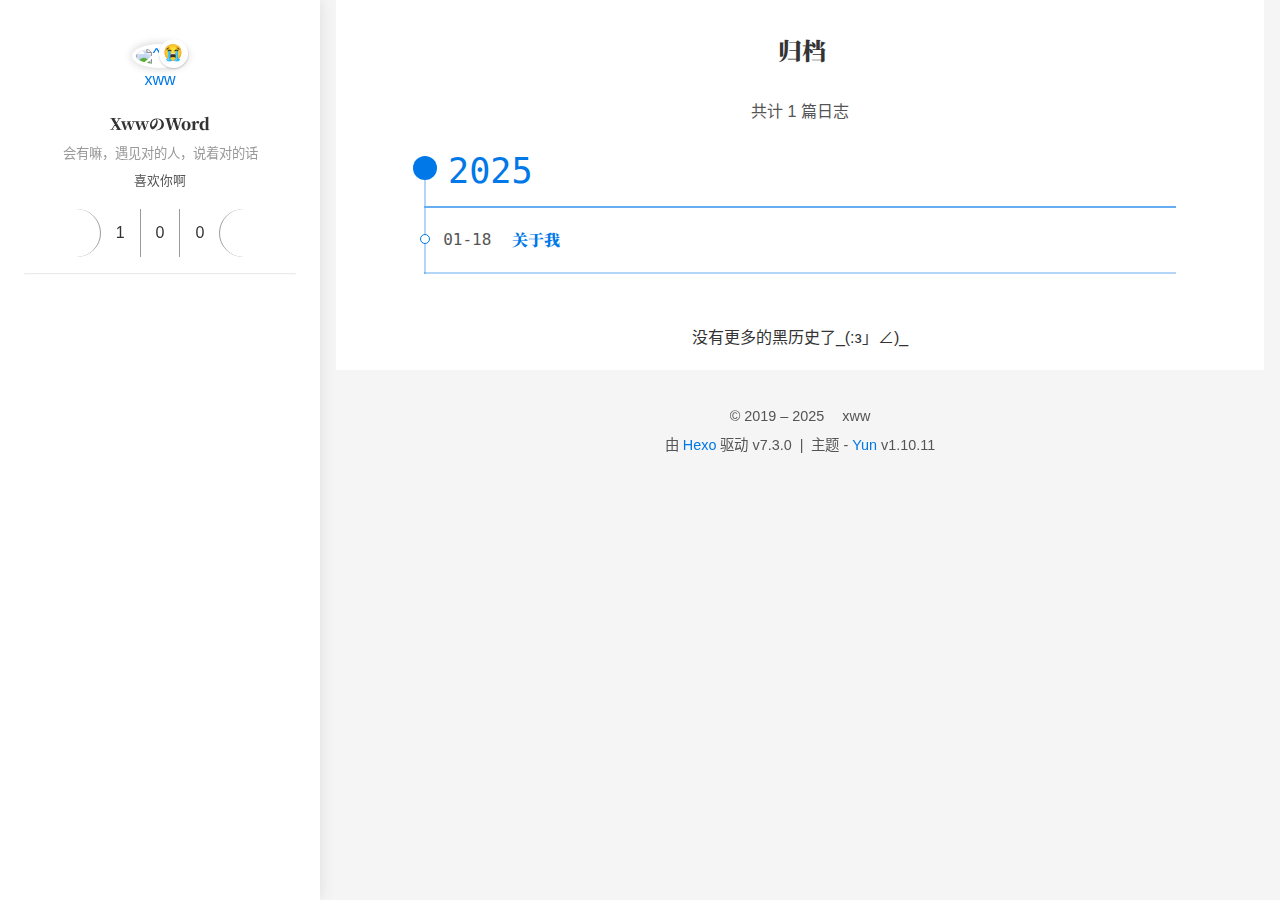
==== commit 4e6b5af7: "Site updated: 2025-01-19 00:49:32" ====
--- a/archives/index.html
+++ b/archives/index.html
@@ -8,10 +8,12 @@
 </script><link rel="icon" type="image/png" href="/1.ico"><link rel="mask-icon" href="/1.ico" color="#0078E7"><link rel="preload" href="/css/hexo-theme-yun.css" as="style"><link rel="prefetch" href="/js/sidebar.js" as="script"><link rel="preconnect" href="https://cdn.jsdelivr.net" crossorigin><link rel="preconnect" href="https://fastly.jsdelivr.net/npm/" crossorigin><script id="yun-config">
     window.Yun = {}
     window.CONFIG = {"hostname":"xww2652008969.github.io","root":"/","title":"在无人可望的星空构思","version":"1.10.11","mode":"auto","copycode":true,"page":{"isPost":false},"i18n":{"placeholder":"搜索...","empty":"找不到您查询的内容: ${query}","hits":"找到 ${hits} 条结果","hits_time":"找到 ${hits} 条结果（用时 ${time} 毫秒）"},"anonymous_image":"https://cdn.yunyoujun.cn/img/avatar/none.jpg","say":{"api":"https://el-bot-api.vercel.app/api/words/young"},"fireworks":{"colors":null},"vendors":{"host":"https://fastly.jsdelivr.net/npm/","darken":"https://fastly.jsdelivr.net/npm/darken@1.5.0"}};
-  </script><link rel="stylesheet" href="/css/hexo-theme-yun.css"><script src="/js/hexo-theme-yun.js" type="module"></script><meta property="og:type" content="website">
+  </script><link rel="stylesheet" href="/css/hexo-theme-yun.css"><script src="/js/hexo-theme-yun.js" type="module"></script><meta name="description" content="喜欢你啊">
+<meta property="og:type" content="website">
 <meta property="og:title" content="归档">
 <meta property="og:url" content="https://xww2652008969.github.io/archives/index.html">
 <meta property="og:site_name" content="XwwのWord">
+<meta property="og:description" content="喜欢你啊">
 <meta property="og:locale" content="zh_CN">
 <meta property="article:author" content="xww">
 <meta property="article:tag" content="Go C#">
@@ -32,7 +34,7 @@
     // Wait for 1 second before switching API hosts
     rotate: 1000,
   },
-};</script><script defer src="https://fastly.jsdelivr.net/npm/animejs@latest"></script><script defer src="/js/ui/fireworks.js" type="module"></script><canvas class="fireworks"></canvas><div class="container"><a class="sidebar-toggle hty-icon-button" id="menu-btn"><div class="hamburger hamburger--spin" type="button"><span class="hamburger-box"><span class="hamburger-inner"></span></span></div></a><div class="sidebar-toggle sidebar-overlay"></div><aside class="sidebar"><script src="/js/sidebar.js" type="module"></script><div class="sidebar-panel sidebar-panel-active" id="site-overview-wrap"><div class="site-info"><a class="site-author-avatar" href="/about/" title="xww"><img width="96" loading="lazy" src="http://q.qlogo.cn/headimg_dl?dst_uin=1271701079&amp;spec=640&amp;img_type=jpg" alt="xww"><span class="site-author-status" title="会喜欢"></span></a><div class="site-author-name"><a href="/about/">xww</a></div><span class="site-name">XwwのWord</span><sub class="site-subtitle">会有嘛，遇见对的人，说着对的话</sub><div class="site-description"></div></div><nav class="site-state"><a class="site-state-item hty-icon-button icon-home" href="/" title="首页"><span class="site-state-item-icon"><span class="icon iconify" data-icon="ri:home-4-line"></span></span></a><div class="site-state-item"><a href="/archives/" title="归档"><span class="site-state-item-icon"><span class="icon iconify" data-icon="ri:archive-line"></span></span><span class="site-state-item-count">1</span></a></div><div class="site-state-item"><a href="/categories/" title="分类"><span class="site-state-item-icon"><span class="icon iconify" data-icon="ri:folder-2-line"></span></span><span class="site-state-item-count">0</span></a></div><div class="site-state-item"><a href="/tags/" title="标签"><span class="site-state-item-icon"><span class="icon iconify" data-icon="ri:price-tag-3-line"></span></span><span class="site-state-item-count">0</span></a></div><a class="site-state-item hty-icon-button" target="_blank" rel="noopener" href="https://yun.yunyoujun.cn" title="文档"><span class="site-state-item-icon"><span class="icon iconify" data-icon="ri:settings-line"></span></span></a></nav><hr style="margin-bottom:0.5rem"><br><a class="links-item hty-icon-button" id="toggle-mode-btn" href="javascript:;" title="Mode" style="color: #f1cb64"><span class="icon iconify" data-icon="ri:contrast-2-line"></span></a></div></aside><main class="sidebar-translate" id="content"><div class="hty-card" id="archive"><header class="post-header"><h1 class="post-title" itemprop="name headline"><span class="icon iconify" data-icon="ri:archive-line"></span>归档</h1></header><div class="page-subtitle">共计 1 篇日志</div><div class="post-collapse"><div class="collection-title"><h2 class="archive-year" id="archive-year-2025">2025</h2></div><article class="post-item" itemscope itemtype="https://schema.org/Article"><header class="post-header"><div class="post-meta"><time class="post-time" itemprop="dateCreated" datetime="2025-01-18T23:24:34+08:00" content="2025-01-18">01-18</time></div><h2 class="post-title" itemprop="name headline"><a class="post-title-link" itemprop="url" href="/2025/01/18/%E5%85%B3%E4%BA%8E%E6%88%91/">关于我</a></h2></header></article></div><h5 class="last-word text-center">没有更多的黑历史了_(:з」∠)_</h5></div></main><footer class="sidebar-translate" id="footer"><div class="copyright"><span>&copy; 2019 – 2025 </span><span class="with-love" id="animate"><span class="icon iconify" data-icon="ri:cloud-line"></span></span><span class="author"> xww</span></div><div class="powered"><span>由 <a href="https://hexo.io" target="_blank" rel="noopener">Hexo</a> 驱动 v7.3.0</span><span class="footer-separator">|</span><span>主题 - <a rel="noopener" href="https://github.com/YunYouJun/hexo-theme-yun" target="_blank"><span>Yun</span></a> v1.10.11</span></div></footer></div><a class="hty-icon-button" id="back-to-top" aria-label="back-to-top" href="#"><span class="icon iconify" data-icon="ri:arrow-up-s-line"></span><svg class="progress-circle-container" viewBox="0 0 100 100"><circle class="progress-circle" id="progressCircle" cx="50" cy="50" r="48" fill="none" stroke="#0078E7" stroke-width="2" stroke-linecap="round"></circle></svg></a><script src="https://fastly.jsdelivr.net/npm/medium-zoom@1.0.6/dist/medium-zoom.min.js"></script><script>const images = [...document.querySelectorAll('.markdown-body img')]
+};</script><script defer src="https://fastly.jsdelivr.net/npm/animejs@latest"></script><script defer src="/js/ui/fireworks.js" type="module"></script><canvas class="fireworks"></canvas><div class="container"><a class="sidebar-toggle hty-icon-button" id="menu-btn"><div class="hamburger hamburger--spin" type="button"><span class="hamburger-box"><span class="hamburger-inner"></span></span></div></a><div class="sidebar-toggle sidebar-overlay"></div><aside class="sidebar"><script src="/js/sidebar.js" type="module"></script><div class="sidebar-panel sidebar-panel-active" id="site-overview-wrap"><div class="site-info"><a class="site-author-avatar" href="/about/" title="xww"><img width="96" loading="lazy" src="http://q.qlogo.cn/headimg_dl?dst_uin=1271701079&amp;spec=640&amp;img_type=jpg" alt="xww"><span class="site-author-status" title="会喜欢">😭</span></a><div class="site-author-name"><a href="/about/">xww</a></div><span class="site-name">XwwのWord</span><sub class="site-subtitle">会有嘛，遇见对的人，说着对的话</sub><div class="site-description">喜欢你啊</div></div><nav class="site-state"><a class="site-state-item hty-icon-button icon-home" href="/" title="首页"><span class="site-state-item-icon"><span class="icon iconify" data-icon="ri:home-4-line"></span></span></a><div class="site-state-item"><a href="/archives/" title="归档"><span class="site-state-item-icon"><span class="icon iconify" data-icon="ri:archive-line"></span></span><span class="site-state-item-count">1</span></a></div><div class="site-state-item"><a href="/categories/" title="分类"><span class="site-state-item-icon"><span class="icon iconify" data-icon="ri:folder-2-line"></span></span><span class="site-state-item-count">0</span></a></div><div class="site-state-item"><a href="/tags/" title="标签"><span class="site-state-item-icon"><span class="icon iconify" data-icon="ri:price-tag-3-line"></span></span><span class="site-state-item-count">0</span></a></div><a class="site-state-item hty-icon-button" target="_blank" rel="noopener" href="https://yun.yunyoujun.cn" title="文档"><span class="site-state-item-icon"><span class="icon iconify" data-icon="ri:settings-line"></span></span></a></nav><hr style="margin-bottom:0.5rem"><br><a class="links-item hty-icon-button" id="toggle-mode-btn" href="javascript:;" title="Mode" style="color: #f1cb64"><span class="icon iconify" data-icon="ri:contrast-2-line"></span></a></div></aside><main class="sidebar-translate" id="content"><div class="hty-card" id="archive"><header class="post-header"><h1 class="post-title" itemprop="name headline"><span class="icon iconify" data-icon="ri:archive-line"></span>归档</h1></header><div class="page-subtitle">共计 1 篇日志</div><div class="post-collapse"><div class="collection-title"><h2 class="archive-year" id="archive-year-2025">2025</h2></div><article class="post-item" itemscope itemtype="https://schema.org/Article"><header class="post-header"><div class="post-meta"><time class="post-time" itemprop="dateCreated" datetime="2025-01-18T23:24:34+08:00" content="2025-01-18">01-18</time></div><h2 class="post-title" itemprop="name headline"><a class="post-title-link" itemprop="url" href="/2025/01/18/%E5%85%B3%E4%BA%8E%E6%88%91/">关于我</a></h2></header></article></div><h5 class="last-word text-center">没有更多的黑历史了_(:з」∠)_</h5></div></main><footer class="sidebar-translate" id="footer"><div class="copyright"><span>&copy; 2019 – 2025 </span><span class="with-love" id="animate"><span class="icon iconify" data-icon="ri:cloud-line"></span></span><span class="author"> xww</span></div><div class="powered"><span>由 <a href="https://hexo.io" target="_blank" rel="noopener">Hexo</a> 驱动 v7.3.0</span><span class="footer-separator">|</span><span>主题 - <a rel="noopener" href="https://github.com/YunYouJun/hexo-theme-yun" target="_blank"><span>Yun</span></a> v1.10.11</span></div></footer></div><a class="hty-icon-button" id="back-to-top" aria-label="back-to-top" href="#"><span class="icon iconify" data-icon="ri:arrow-up-s-line"></span><svg class="progress-circle-container" viewBox="0 0 100 100"><circle class="progress-circle" id="progressCircle" cx="50" cy="50" r="48" fill="none" stroke="#0078E7" stroke-width="2" stroke-linecap="round"></circle></svg></a><script src="https://fastly.jsdelivr.net/npm/medium-zoom@1.0.6/dist/medium-zoom.min.js"></script><script>const images = [...document.querySelectorAll('.markdown-body img')]
 mediumZoom(images)</script><style>.medium-zoom-image {
   z-index: 99;
 }</style></body></html>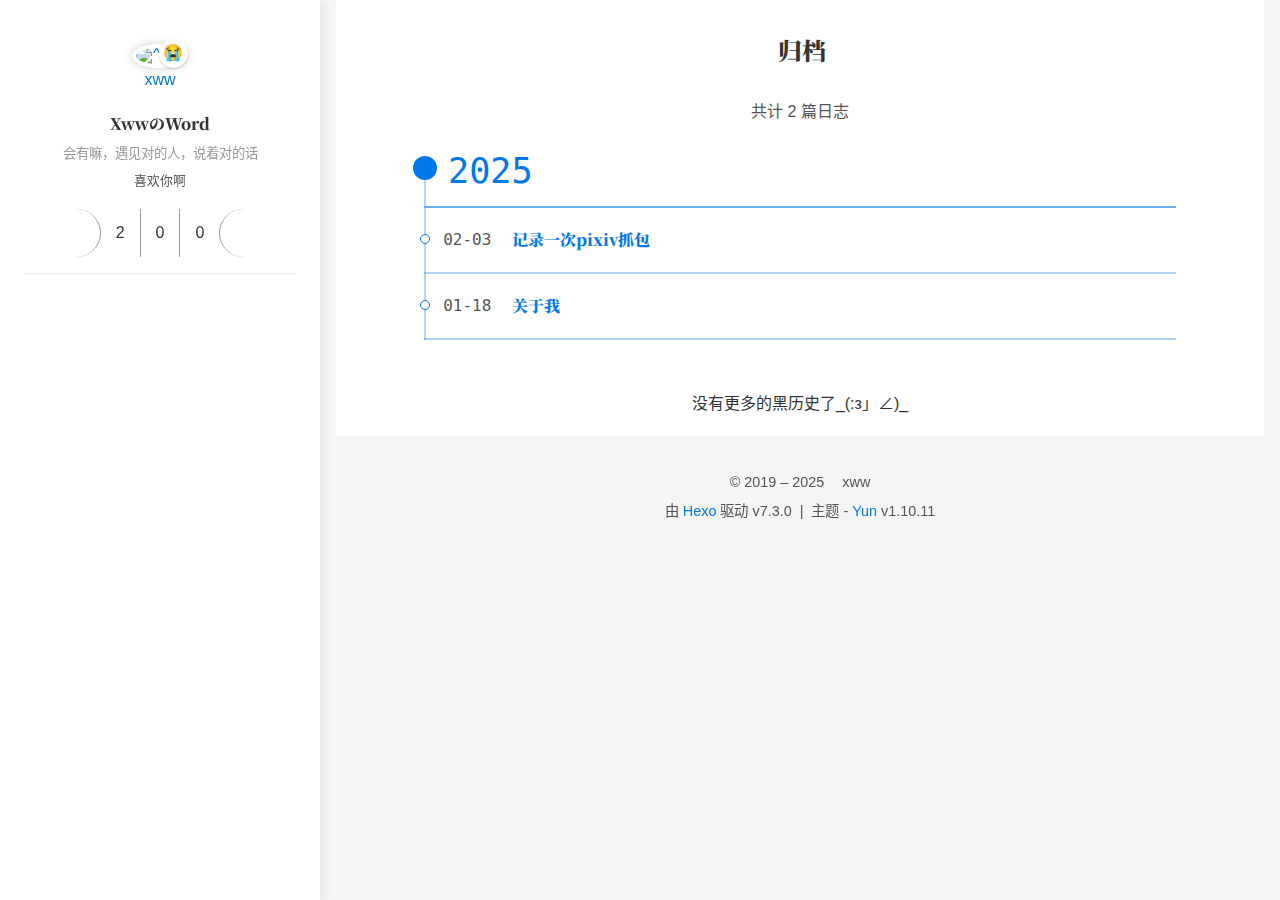
==== commit 24518f3a: "Site updated: 2025-02-03 16:29:37" ====
--- a/archives/index.html
+++ b/archives/index.html
@@ -7,7 +7,7 @@
 document.addEventListener("pjax:success", initScrollReveal);
 </script><link rel="icon" type="image/png" href="/1.ico"><link rel="mask-icon" href="/1.ico" color="#0078E7"><link rel="preload" href="/css/hexo-theme-yun.css" as="style"><link rel="prefetch" href="/js/sidebar.js" as="script"><link rel="preconnect" href="https://cdn.jsdelivr.net" crossorigin><link rel="preconnect" href="https://fastly.jsdelivr.net/npm/" crossorigin><script id="yun-config">
     window.Yun = {}
-    window.CONFIG = {"hostname":"xww2652008969.github.io","root":"/","title":"在无人可望的星空构思","version":"1.10.11","mode":"auto","copycode":true,"page":{"isPost":false},"i18n":{"placeholder":"搜索...","empty":"找不到您查询的内容: ${query}","hits":"找到 ${hits} 条结果","hits_time":"找到 ${hits} 条结果（用时 ${time} 毫秒）"},"anonymous_image":"https://cdn.yunyoujun.cn/img/avatar/none.jpg","say":{"api":"https://el-bot-api.vercel.app/api/words/young"},"fireworks":{"colors":null},"vendors":{"host":"https://fastly.jsdelivr.net/npm/","darken":"https://fastly.jsdelivr.net/npm/darken@1.5.0"}};
+    window.CONFIG = {"hostname":"xww2652008969.github.io","root":"/","title":"在无人可望的星空构思","version":"1.10.11","mode":"auto","copycode":true,"page":{"isPost":false},"i18n":{"placeholder":"搜索...","empty":"找不到您查询的内容: ${query}","hits":"找到 ${hits} 条结果","hits_time":"找到 ${hits} 条结果（用时 ${time} 毫秒）"},"anonymous_image":"https://cdn.yunyoujun.cn/img/avatar/none.jpg","fireworks":{"colors":null},"vendors":{"host":"https://fastly.jsdelivr.net/npm/","darken":"https://fastly.jsdelivr.net/npm/darken@1.5.0"}};
   </script><link rel="stylesheet" href="/css/hexo-theme-yun.css"><script src="/js/hexo-theme-yun.js" type="module"></script><meta name="description" content="喜欢你啊">
 <meta property="og:type" content="website">
 <meta property="og:title" content="归档">
@@ -34,7 +34,7 @@
     // Wait for 1 second before switching API hosts
     rotate: 1000,
   },
-};</script><script defer src="https://fastly.jsdelivr.net/npm/animejs@latest"></script><script defer src="/js/ui/fireworks.js" type="module"></script><canvas class="fireworks"></canvas><div class="container"><a class="sidebar-toggle hty-icon-button" id="menu-btn"><div class="hamburger hamburger--spin" type="button"><span class="hamburger-box"><span class="hamburger-inner"></span></span></div></a><div class="sidebar-toggle sidebar-overlay"></div><aside class="sidebar"><script src="/js/sidebar.js" type="module"></script><div class="sidebar-panel sidebar-panel-active" id="site-overview-wrap"><div class="site-info"><a class="site-author-avatar" href="/about/" title="xww"><img width="96" loading="lazy" src="http://q.qlogo.cn/headimg_dl?dst_uin=1271701079&amp;spec=640&amp;img_type=jpg" alt="xww"><span class="site-author-status" title="会喜欢">😭</span></a><div class="site-author-name"><a href="/about/">xww</a></div><span class="site-name">XwwのWord</span><sub class="site-subtitle">会有嘛，遇见对的人，说着对的话</sub><div class="site-description">喜欢你啊</div></div><nav class="site-state"><a class="site-state-item hty-icon-button icon-home" href="/" title="首页"><span class="site-state-item-icon"><span class="icon iconify" data-icon="ri:home-4-line"></span></span></a><div class="site-state-item"><a href="/archives/" title="归档"><span class="site-state-item-icon"><span class="icon iconify" data-icon="ri:archive-line"></span></span><span class="site-state-item-count">1</span></a></div><div class="site-state-item"><a href="/categories/" title="分类"><span class="site-state-item-icon"><span class="icon iconify" data-icon="ri:folder-2-line"></span></span><span class="site-state-item-count">0</span></a></div><div class="site-state-item"><a href="/tags/" title="标签"><span class="site-state-item-icon"><span class="icon iconify" data-icon="ri:price-tag-3-line"></span></span><span class="site-state-item-count">0</span></a></div><a class="site-state-item hty-icon-button" target="_blank" rel="noopener" href="https://yun.yunyoujun.cn" title="文档"><span class="site-state-item-icon"><span class="icon iconify" data-icon="ri:settings-line"></span></span></a></nav><hr style="margin-bottom:0.5rem"><br><a class="links-item hty-icon-button" id="toggle-mode-btn" href="javascript:;" title="Mode" style="color: #f1cb64"><span class="icon iconify" data-icon="ri:contrast-2-line"></span></a></div></aside><main class="sidebar-translate" id="content"><div class="hty-card" id="archive"><header class="post-header"><h1 class="post-title" itemprop="name headline"><span class="icon iconify" data-icon="ri:archive-line"></span>归档</h1></header><div class="page-subtitle">共计 1 篇日志</div><div class="post-collapse"><div class="collection-title"><h2 class="archive-year" id="archive-year-2025">2025</h2></div><article class="post-item" itemscope itemtype="https://schema.org/Article"><header class="post-header"><div class="post-meta"><time class="post-time" itemprop="dateCreated" datetime="2025-01-18T23:24:34+08:00" content="2025-01-18">01-18</time></div><h2 class="post-title" itemprop="name headline"><a class="post-title-link" itemprop="url" href="/2025/01/18/%E5%85%B3%E4%BA%8E%E6%88%91/">关于我</a></h2></header></article></div><h5 class="last-word text-center">没有更多的黑历史了_(:з」∠)_</h5></div></main><footer class="sidebar-translate" id="footer"><div class="copyright"><span>&copy; 2019 – 2025 </span><span class="with-love" id="animate"><span class="icon iconify" data-icon="ri:cloud-line"></span></span><span class="author"> xww</span></div><div class="powered"><span>由 <a href="https://hexo.io" target="_blank" rel="noopener">Hexo</a> 驱动 v7.3.0</span><span class="footer-separator">|</span><span>主题 - <a rel="noopener" href="https://github.com/YunYouJun/hexo-theme-yun" target="_blank"><span>Yun</span></a> v1.10.11</span></div></footer></div><a class="hty-icon-button" id="back-to-top" aria-label="back-to-top" href="#"><span class="icon iconify" data-icon="ri:arrow-up-s-line"></span><svg class="progress-circle-container" viewBox="0 0 100 100"><circle class="progress-circle" id="progressCircle" cx="50" cy="50" r="48" fill="none" stroke="#0078E7" stroke-width="2" stroke-linecap="round"></circle></svg></a><script src="https://fastly.jsdelivr.net/npm/medium-zoom@1.0.6/dist/medium-zoom.min.js"></script><script>const images = [...document.querySelectorAll('.markdown-body img')]
+};</script><script defer src="https://fastly.jsdelivr.net/npm/animejs@latest"></script><script defer src="/js/ui/fireworks.js" type="module"></script><canvas class="fireworks"></canvas><div class="container"><a class="sidebar-toggle hty-icon-button" id="menu-btn"><div class="hamburger hamburger--spin" type="button"><span class="hamburger-box"><span class="hamburger-inner"></span></span></div></a><div class="sidebar-toggle sidebar-overlay"></div><aside class="sidebar"><script src="/js/sidebar.js" type="module"></script><div class="sidebar-panel sidebar-panel-active" id="site-overview-wrap"><div class="site-info"><a class="site-author-avatar" href="/about/" title="xww"><img width="96" loading="lazy" src="http://q.qlogo.cn/headimg_dl?dst_uin=1271701079&amp;spec=640&amp;img_type=jpg" alt="xww"><span class="site-author-status" title="会喜欢">😭</span></a><div class="site-author-name"><a href="/about/">xww</a></div><span class="site-name">XwwのWord</span><sub class="site-subtitle">会有嘛，遇见对的人，说着对的话</sub><div class="site-description">喜欢你啊</div></div><nav class="site-state"><a class="site-state-item hty-icon-button icon-home" href="/" title="首页"><span class="site-state-item-icon"><span class="icon iconify" data-icon="ri:home-4-line"></span></span></a><div class="site-state-item"><a href="/archives/" title="归档"><span class="site-state-item-icon"><span class="icon iconify" data-icon="ri:archive-line"></span></span><span class="site-state-item-count">2</span></a></div><div class="site-state-item"><a href="/categories/" title="分类"><span class="site-state-item-icon"><span class="icon iconify" data-icon="ri:folder-2-line"></span></span><span class="site-state-item-count">0</span></a></div><div class="site-state-item"><a href="/tags/" title="标签"><span class="site-state-item-icon"><span class="icon iconify" data-icon="ri:price-tag-3-line"></span></span><span class="site-state-item-count">0</span></a></div><a class="site-state-item hty-icon-button" target="_blank" rel="noopener" href="https://yun.yunyoujun.cn" title="文档"><span class="site-state-item-icon"><span class="icon iconify" data-icon="ri:settings-line"></span></span></a></nav><hr style="margin-bottom:0.5rem"><br><a class="links-item hty-icon-button" id="toggle-mode-btn" href="javascript:;" title="Mode" style="color: #f1cb64"><span class="icon iconify" data-icon="ri:contrast-2-line"></span></a></div></aside><main class="sidebar-translate" id="content"><div class="hty-card" id="archive"><header class="post-header"><h1 class="post-title" itemprop="name headline"><span class="icon iconify" data-icon="ri:archive-line"></span>归档</h1></header><div class="page-subtitle">共计 2 篇日志</div><div class="post-collapse"><div class="collection-title"><h2 class="archive-year" id="archive-year-2025">2025</h2></div><article class="post-item" itemscope itemtype="https://schema.org/Article"><header class="post-header"><div class="post-meta"><time class="post-time" itemprop="dateCreated" datetime="2025-02-03T14:59:09+08:00" content="2025-02-03">02-03</time></div><h2 class="post-title" itemprop="name headline"><a class="post-title-link" itemprop="url" href="/2025/02/03/pix/">记录一次pixiv抓包</a></h2></header></article><article class="post-item" itemscope itemtype="https://schema.org/Article"><header class="post-header"><div class="post-meta"><time class="post-time" itemprop="dateCreated" datetime="2025-01-18T23:24:34+08:00" content="2025-01-18">01-18</time></div><h2 class="post-title" itemprop="name headline"><a class="post-title-link" itemprop="url" href="/2025/01/18/%E5%85%B3%E4%BA%8E%E6%88%91/">关于我</a></h2></header></article></div><h5 class="last-word text-center">没有更多的黑历史了_(:з」∠)_</h5></div></main><footer class="sidebar-translate" id="footer"><div class="copyright"><span>&copy; 2019 – 2025 </span><span class="with-love" id="animate"><span class="icon iconify" data-icon="ri:cloud-line"></span></span><span class="author"> xww</span></div><div class="powered"><span>由 <a href="https://hexo.io" target="_blank" rel="noopener">Hexo</a> 驱动 v7.3.0</span><span class="footer-separator">|</span><span>主题 - <a rel="noopener" href="https://github.com/YunYouJun/hexo-theme-yun" target="_blank"><span>Yun</span></a> v1.10.11</span></div></footer></div><a class="hty-icon-button" id="back-to-top" aria-label="back-to-top" href="#"><span class="icon iconify" data-icon="ri:arrow-up-s-line"></span><svg class="progress-circle-container" viewBox="0 0 100 100"><circle class="progress-circle" id="progressCircle" cx="50" cy="50" r="48" fill="none" stroke="#0078E7" stroke-width="2" stroke-linecap="round"></circle></svg></a><script src="https://fastly.jsdelivr.net/npm/medium-zoom@1.0.6/dist/medium-zoom.min.js"></script><script>const images = [...document.querySelectorAll('.markdown-body img')]
 mediumZoom(images)</script><style>.medium-zoom-image {
   z-index: 99;
 }</style></body></html>--- a/css/hexo-theme-yun.css
+++ b/css/hexo-theme-yun.css
@@ -294,7 +294,7 @@
   background-repeat: no-repeat;
   animation-name: bgFadeIn;
   animation-duration: 2s;
-  opacity: 0.6;
+  opacity: 1;
   filter: blur(10px);
 }
 @-moz-keyframes bgFadeIn {
@@ -302,7 +302,7 @@
     opacity: 0;
   }
   to {
-    opacity: 0.6;
+    opacity: 1;
   }
 }
 @-webkit-keyframes bgFadeIn {
@@ -310,7 +310,7 @@
     opacity: 0;
   }
   to {
-    opacity: 0.6;
+    opacity: 1;
   }
 }
 @-o-keyframes bgFadeIn {
@@ -318,7 +318,7 @@
     opacity: 0;
   }
   to {
-    opacity: 0.6;
+    opacity: 1;
   }
 }
 @keyframes bgFadeIn {
@@ -326,7 +326,7 @@
     opacity: 0;
   }
   to {
-    opacity: 0.6;
+    opacity: 1;
   }
 }
 :root {
@@ -2073,22 +2073,6 @@
 #github-issues {
   margin: 1rem;
 }
-#say {
-  color: var(--hty-text-color);
-  display: block;
-  text-align: center;
-  font-family: 'Songti SC', 'Noto Serif SC', STZhongsong, STKaiti, KaiTi, Roboto, serif;
-  font-weight: bold;
-  padding: 0.5rem;
-  border-top: 1px solid var(--hty-secondary-text-color);
-  border-bottom: 1px solid var(--hty-secondary-text-color);
-}
-#say #say-content {
-  display: block;
-}
-#say #say-from {
-  display: block;
-}
 .notice {
   display: flex;
   flex-direction: column;
--- a/css/hexo-theme-yun.css
+++ b/css/hexo-theme-yun.css
@@ -294,7 +294,7 @@
   background-repeat: no-repeat;
   animation-name: bgFadeIn;
   animation-duration: 2s;
-  opacity: 0.6;
+  opacity: 1;
   filter: blur(10px);
 }
 @-moz-keyframes bgFadeIn {
@@ -302,7 +302,7 @@
     opacity: 0;
   }
   to {
-    opacity: 0.6;
+    opacity: 1;
   }
 }
 @-webkit-keyframes bgFadeIn {
@@ -310,7 +310,7 @@
     opacity: 0;
   }
   to {
-    opacity: 0.6;
+    opacity: 1;
   }
 }
 @-o-keyframes bgFadeIn {
@@ -318,7 +318,7 @@
     opacity: 0;
   }
   to {
-    opacity: 0.6;
+    opacity: 1;
   }
 }
 @keyframes bgFadeIn {
@@ -326,7 +326,7 @@
     opacity: 0;
   }
   to {
-    opacity: 0.6;
+    opacity: 1;
   }
 }
 :root {
@@ -2073,22 +2073,6 @@
 #github-issues {
   margin: 1rem;
 }
-#say {
-  color: var(--hty-text-color);
-  display: block;
-  text-align: center;
-  font-family: 'Songti SC', 'Noto Serif SC', STZhongsong, STKaiti, KaiTi, Roboto, serif;
-  font-weight: bold;
-  padding: 0.5rem;
-  border-top: 1px solid var(--hty-secondary-text-color);
-  border-bottom: 1px solid var(--hty-secondary-text-color);
-}
-#say #say-content {
-  display: block;
-}
-#say #say-from {
-  display: block;
-}
 .notice {
   display: flex;
   flex-direction: column;
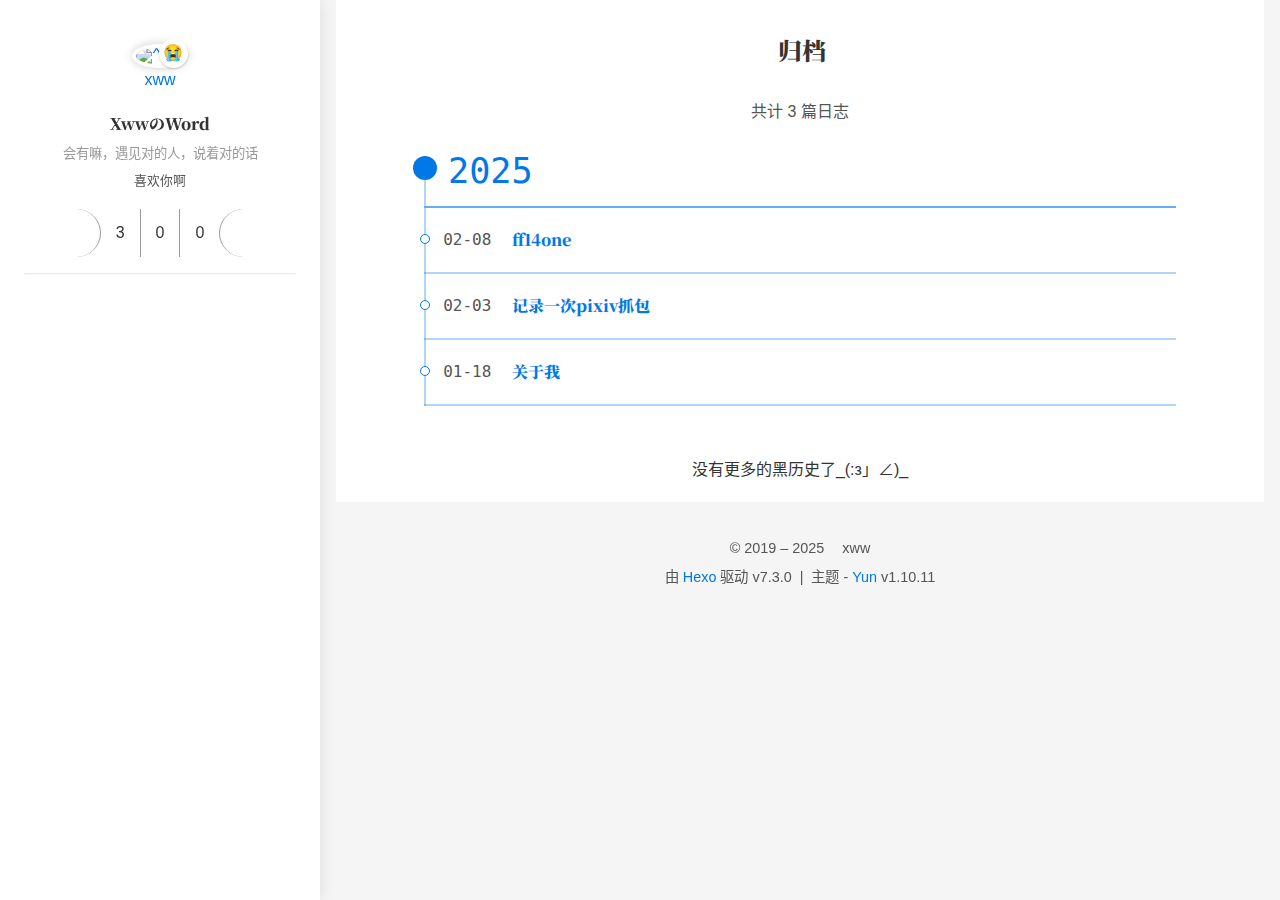
==== commit 01b07fe7: "Site updated: 2025-02-08 19:52:01" ====
--- a/archives/index.html
+++ b/archives/index.html
@@ -34,7 +34,7 @@
     // Wait for 1 second before switching API hosts
     rotate: 1000,
   },
-};</script><script defer src="https://fastly.jsdelivr.net/npm/animejs@latest"></script><script defer src="/js/ui/fireworks.js" type="module"></script><canvas class="fireworks"></canvas><div class="container"><a class="sidebar-toggle hty-icon-button" id="menu-btn"><div class="hamburger hamburger--spin" type="button"><span class="hamburger-box"><span class="hamburger-inner"></span></span></div></a><div class="sidebar-toggle sidebar-overlay"></div><aside class="sidebar"><script src="/js/sidebar.js" type="module"></script><div class="sidebar-panel sidebar-panel-active" id="site-overview-wrap"><div class="site-info"><a class="site-author-avatar" href="/about/" title="xww"><img width="96" loading="lazy" src="http://q.qlogo.cn/headimg_dl?dst_uin=1271701079&amp;spec=640&amp;img_type=jpg" alt="xww"><span class="site-author-status" title="会喜欢">😭</span></a><div class="site-author-name"><a href="/about/">xww</a></div><span class="site-name">XwwのWord</span><sub class="site-subtitle">会有嘛，遇见对的人，说着对的话</sub><div class="site-description">喜欢你啊</div></div><nav class="site-state"><a class="site-state-item hty-icon-button icon-home" href="/" title="首页"><span class="site-state-item-icon"><span class="icon iconify" data-icon="ri:home-4-line"></span></span></a><div class="site-state-item"><a href="/archives/" title="归档"><span class="site-state-item-icon"><span class="icon iconify" data-icon="ri:archive-line"></span></span><span class="site-state-item-count">2</span></a></div><div class="site-state-item"><a href="/categories/" title="分类"><span class="site-state-item-icon"><span class="icon iconify" data-icon="ri:folder-2-line"></span></span><span class="site-state-item-count">0</span></a></div><div class="site-state-item"><a href="/tags/" title="标签"><span class="site-state-item-icon"><span class="icon iconify" data-icon="ri:price-tag-3-line"></span></span><span class="site-state-item-count">0</span></a></div><a class="site-state-item hty-icon-button" target="_blank" rel="noopener" href="https://yun.yunyoujun.cn" title="文档"><span class="site-state-item-icon"><span class="icon iconify" data-icon="ri:settings-line"></span></span></a></nav><hr style="margin-bottom:0.5rem"><br><a class="links-item hty-icon-button" id="toggle-mode-btn" href="javascript:;" title="Mode" style="color: #f1cb64"><span class="icon iconify" data-icon="ri:contrast-2-line"></span></a></div></aside><main class="sidebar-translate" id="content"><div class="hty-card" id="archive"><header class="post-header"><h1 class="post-title" itemprop="name headline"><span class="icon iconify" data-icon="ri:archive-line"></span>归档</h1></header><div class="page-subtitle">共计 2 篇日志</div><div class="post-collapse"><div class="collection-title"><h2 class="archive-year" id="archive-year-2025">2025</h2></div><article class="post-item" itemscope itemtype="https://schema.org/Article"><header class="post-header"><div class="post-meta"><time class="post-time" itemprop="dateCreated" datetime="2025-02-03T14:59:09+08:00" content="2025-02-03">02-03</time></div><h2 class="post-title" itemprop="name headline"><a class="post-title-link" itemprop="url" href="/2025/02/03/pix/">记录一次pixiv抓包</a></h2></header></article><article class="post-item" itemscope itemtype="https://schema.org/Article"><header class="post-header"><div class="post-meta"><time class="post-time" itemprop="dateCreated" datetime="2025-01-18T23:24:34+08:00" content="2025-01-18">01-18</time></div><h2 class="post-title" itemprop="name headline"><a class="post-title-link" itemprop="url" href="/2025/01/18/%E5%85%B3%E4%BA%8E%E6%88%91/">关于我</a></h2></header></article></div><h5 class="last-word text-center">没有更多的黑历史了_(:з」∠)_</h5></div></main><footer class="sidebar-translate" id="footer"><div class="copyright"><span>&copy; 2019 – 2025 </span><span class="with-love" id="animate"><span class="icon iconify" data-icon="ri:cloud-line"></span></span><span class="author"> xww</span></div><div class="powered"><span>由 <a href="https://hexo.io" target="_blank" rel="noopener">Hexo</a> 驱动 v7.3.0</span><span class="footer-separator">|</span><span>主题 - <a rel="noopener" href="https://github.com/YunYouJun/hexo-theme-yun" target="_blank"><span>Yun</span></a> v1.10.11</span></div></footer></div><a class="hty-icon-button" id="back-to-top" aria-label="back-to-top" href="#"><span class="icon iconify" data-icon="ri:arrow-up-s-line"></span><svg class="progress-circle-container" viewBox="0 0 100 100"><circle class="progress-circle" id="progressCircle" cx="50" cy="50" r="48" fill="none" stroke="#0078E7" stroke-width="2" stroke-linecap="round"></circle></svg></a><script src="https://fastly.jsdelivr.net/npm/medium-zoom@1.0.6/dist/medium-zoom.min.js"></script><script>const images = [...document.querySelectorAll('.markdown-body img')]
+};</script><script defer src="https://fastly.jsdelivr.net/npm/animejs@latest"></script><script defer src="/js/ui/fireworks.js" type="module"></script><canvas class="fireworks"></canvas><div class="container"><a class="sidebar-toggle hty-icon-button" id="menu-btn"><div class="hamburger hamburger--spin" type="button"><span class="hamburger-box"><span class="hamburger-inner"></span></span></div></a><div class="sidebar-toggle sidebar-overlay"></div><aside class="sidebar"><script src="/js/sidebar.js" type="module"></script><div class="sidebar-panel sidebar-panel-active" id="site-overview-wrap"><div class="site-info"><a class="site-author-avatar" href="/about/" title="xww"><img width="96" loading="lazy" src="http://q.qlogo.cn/headimg_dl?dst_uin=1271701079&amp;spec=640&amp;img_type=jpg" alt="xww"><span class="site-author-status" title="会喜欢">😭</span></a><div class="site-author-name"><a href="/about/">xww</a></div><span class="site-name">XwwのWord</span><sub class="site-subtitle">会有嘛，遇见对的人，说着对的话</sub><div class="site-description">喜欢你啊</div></div><nav class="site-state"><a class="site-state-item hty-icon-button icon-home" href="/" title="首页"><span class="site-state-item-icon"><span class="icon iconify" data-icon="ri:home-4-line"></span></span></a><div class="site-state-item"><a href="/archives/" title="归档"><span class="site-state-item-icon"><span class="icon iconify" data-icon="ri:archive-line"></span></span><span class="site-state-item-count">3</span></a></div><div class="site-state-item"><a href="/categories/" title="分类"><span class="site-state-item-icon"><span class="icon iconify" data-icon="ri:folder-2-line"></span></span><span class="site-state-item-count">0</span></a></div><div class="site-state-item"><a href="/tags/" title="标签"><span class="site-state-item-icon"><span class="icon iconify" data-icon="ri:price-tag-3-line"></span></span><span class="site-state-item-count">0</span></a></div><a class="site-state-item hty-icon-button" target="_blank" rel="noopener" href="https://yun.yunyoujun.cn" title="文档"><span class="site-state-item-icon"><span class="icon iconify" data-icon="ri:settings-line"></span></span></a></nav><hr style="margin-bottom:0.5rem"><br><a class="links-item hty-icon-button" id="toggle-mode-btn" href="javascript:;" title="Mode" style="color: #f1cb64"><span class="icon iconify" data-icon="ri:contrast-2-line"></span></a></div></aside><main class="sidebar-translate" id="content"><div class="hty-card" id="archive"><header class="post-header"><h1 class="post-title" itemprop="name headline"><span class="icon iconify" data-icon="ri:archive-line"></span>归档</h1></header><div class="page-subtitle">共计 3 篇日志</div><div class="post-collapse"><div class="collection-title"><h2 class="archive-year" id="archive-year-2025">2025</h2></div><article class="post-item" itemscope itemtype="https://schema.org/Article"><header class="post-header"><div class="post-meta"><time class="post-time" itemprop="dateCreated" datetime="2025-02-08T19:02:39+08:00" content="2025-02-08">02-08</time></div><h2 class="post-title" itemprop="name headline"><a class="post-title-link" itemprop="url" href="/2025/02/08/ff14one/">ff14one</a></h2></header></article><article class="post-item" itemscope itemtype="https://schema.org/Article"><header class="post-header"><div class="post-meta"><time class="post-time" itemprop="dateCreated" datetime="2025-02-03T14:59:09+08:00" content="2025-02-03">02-03</time></div><h2 class="post-title" itemprop="name headline"><a class="post-title-link" itemprop="url" href="/2025/02/03/pix/">记录一次pixiv抓包</a></h2></header></article><article class="post-item" itemscope itemtype="https://schema.org/Article"><header class="post-header"><div class="post-meta"><time class="post-time" itemprop="dateCreated" datetime="2025-01-18T23:24:34+08:00" content="2025-01-18">01-18</time></div><h2 class="post-title" itemprop="name headline"><a class="post-title-link" itemprop="url" href="/2025/01/18/%E5%85%B3%E4%BA%8E%E6%88%91/">关于我</a></h2></header></article></div><h5 class="last-word text-center">没有更多的黑历史了_(:з」∠)_</h5></div></main><footer class="sidebar-translate" id="footer"><div class="copyright"><span>&copy; 2019 – 2025 </span><span class="with-love" id="animate"><span class="icon iconify" data-icon="ri:cloud-line"></span></span><span class="author"> xww</span></div><div class="powered"><span>由 <a href="https://hexo.io" target="_blank" rel="noopener">Hexo</a> 驱动 v7.3.0</span><span class="footer-separator">|</span><span>主题 - <a rel="noopener" href="https://github.com/YunYouJun/hexo-theme-yun" target="_blank"><span>Yun</span></a> v1.10.11</span></div></footer></div><a class="hty-icon-button" id="back-to-top" aria-label="back-to-top" href="#"><span class="icon iconify" data-icon="ri:arrow-up-s-line"></span><svg class="progress-circle-container" viewBox="0 0 100 100"><circle class="progress-circle" id="progressCircle" cx="50" cy="50" r="48" fill="none" stroke="#0078E7" stroke-width="2" stroke-linecap="round"></circle></svg></a><script src="https://fastly.jsdelivr.net/npm/medium-zoom@1.0.6/dist/medium-zoom.min.js"></script><script>const images = [...document.querySelectorAll('.markdown-body img')]
 mediumZoom(images)</script><style>.medium-zoom-image {
   z-index: 99;
 }</style></body></html>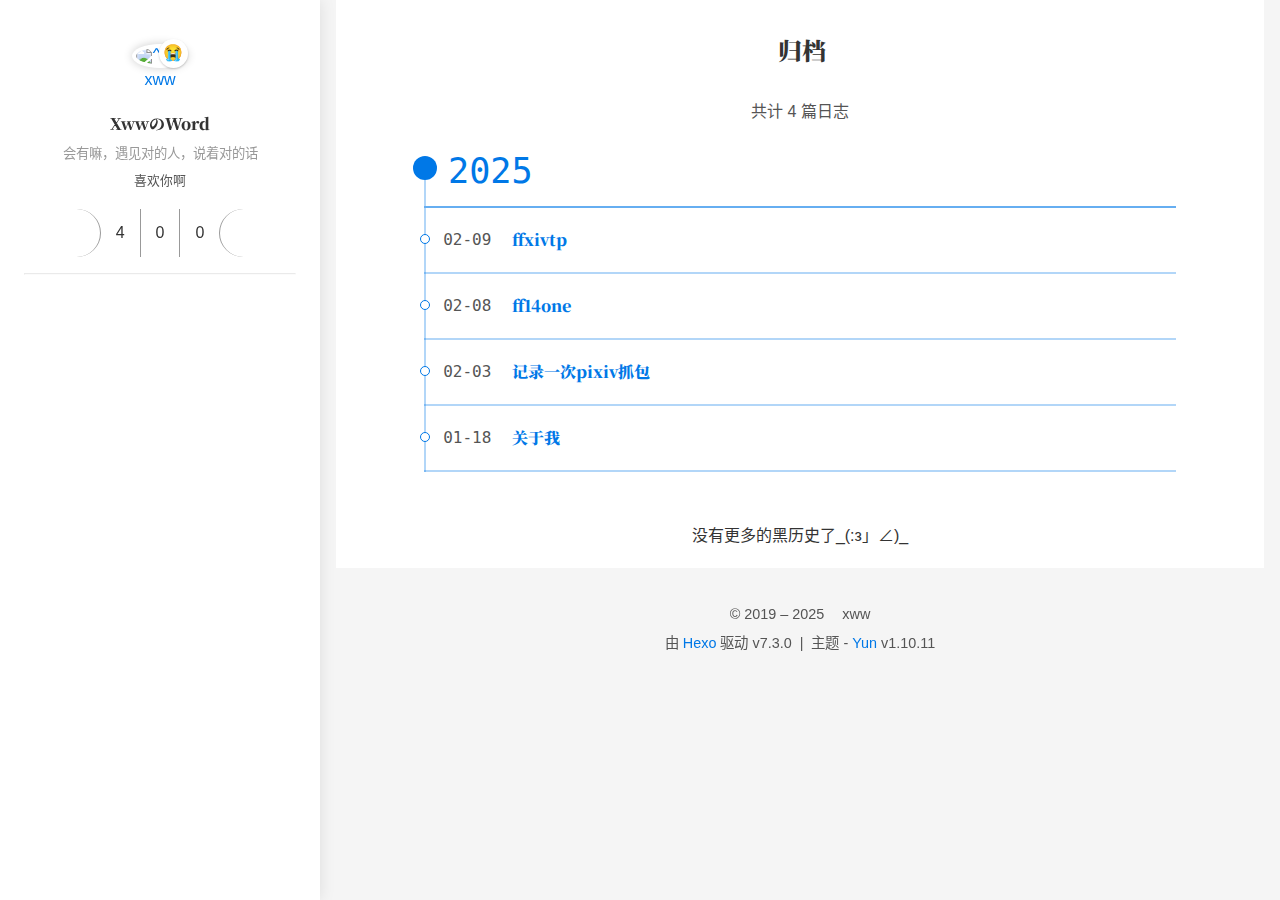
==== commit 5c38105d: "Site updated: 2025-02-09 19:01:06" ====
--- a/archives/index.html
+++ b/archives/index.html
@@ -34,7 +34,7 @@
     // Wait for 1 second before switching API hosts
     rotate: 1000,
   },
-};</script><script defer src="https://fastly.jsdelivr.net/npm/animejs@latest"></script><script defer src="/js/ui/fireworks.js" type="module"></script><canvas class="fireworks"></canvas><div class="container"><a class="sidebar-toggle hty-icon-button" id="menu-btn"><div class="hamburger hamburger--spin" type="button"><span class="hamburger-box"><span class="hamburger-inner"></span></span></div></a><div class="sidebar-toggle sidebar-overlay"></div><aside class="sidebar"><script src="/js/sidebar.js" type="module"></script><div class="sidebar-panel sidebar-panel-active" id="site-overview-wrap"><div class="site-info"><a class="site-author-avatar" href="/about/" title="xww"><img width="96" loading="lazy" src="http://q.qlogo.cn/headimg_dl?dst_uin=1271701079&amp;spec=640&amp;img_type=jpg" alt="xww"><span class="site-author-status" title="会喜欢">😭</span></a><div class="site-author-name"><a href="/about/">xww</a></div><span class="site-name">XwwのWord</span><sub class="site-subtitle">会有嘛，遇见对的人，说着对的话</sub><div class="site-description">喜欢你啊</div></div><nav class="site-state"><a class="site-state-item hty-icon-button icon-home" href="/" title="首页"><span class="site-state-item-icon"><span class="icon iconify" data-icon="ri:home-4-line"></span></span></a><div class="site-state-item"><a href="/archives/" title="归档"><span class="site-state-item-icon"><span class="icon iconify" data-icon="ri:archive-line"></span></span><span class="site-state-item-count">3</span></a></div><div class="site-state-item"><a href="/categories/" title="分类"><span class="site-state-item-icon"><span class="icon iconify" data-icon="ri:folder-2-line"></span></span><span class="site-state-item-count">0</span></a></div><div class="site-state-item"><a href="/tags/" title="标签"><span class="site-state-item-icon"><span class="icon iconify" data-icon="ri:price-tag-3-line"></span></span><span class="site-state-item-count">0</span></a></div><a class="site-state-item hty-icon-button" target="_blank" rel="noopener" href="https://yun.yunyoujun.cn" title="文档"><span class="site-state-item-icon"><span class="icon iconify" data-icon="ri:settings-line"></span></span></a></nav><hr style="margin-bottom:0.5rem"><br><a class="links-item hty-icon-button" id="toggle-mode-btn" href="javascript:;" title="Mode" style="color: #f1cb64"><span class="icon iconify" data-icon="ri:contrast-2-line"></span></a></div></aside><main class="sidebar-translate" id="content"><div class="hty-card" id="archive"><header class="post-header"><h1 class="post-title" itemprop="name headline"><span class="icon iconify" data-icon="ri:archive-line"></span>归档</h1></header><div class="page-subtitle">共计 3 篇日志</div><div class="post-collapse"><div class="collection-title"><h2 class="archive-year" id="archive-year-2025">2025</h2></div><article class="post-item" itemscope itemtype="https://schema.org/Article"><header class="post-header"><div class="post-meta"><time class="post-time" itemprop="dateCreated" datetime="2025-02-08T19:02:39+08:00" content="2025-02-08">02-08</time></div><h2 class="post-title" itemprop="name headline"><a class="post-title-link" itemprop="url" href="/2025/02/08/ff14one/">ff14one</a></h2></header></article><article class="post-item" itemscope itemtype="https://schema.org/Article"><header class="post-header"><div class="post-meta"><time class="post-time" itemprop="dateCreated" datetime="2025-02-03T14:59:09+08:00" content="2025-02-03">02-03</time></div><h2 class="post-title" itemprop="name headline"><a class="post-title-link" itemprop="url" href="/2025/02/03/pix/">记录一次pixiv抓包</a></h2></header></article><article class="post-item" itemscope itemtype="https://schema.org/Article"><header class="post-header"><div class="post-meta"><time class="post-time" itemprop="dateCreated" datetime="2025-01-18T23:24:34+08:00" content="2025-01-18">01-18</time></div><h2 class="post-title" itemprop="name headline"><a class="post-title-link" itemprop="url" href="/2025/01/18/%E5%85%B3%E4%BA%8E%E6%88%91/">关于我</a></h2></header></article></div><h5 class="last-word text-center">没有更多的黑历史了_(:з」∠)_</h5></div></main><footer class="sidebar-translate" id="footer"><div class="copyright"><span>&copy; 2019 – 2025 </span><span class="with-love" id="animate"><span class="icon iconify" data-icon="ri:cloud-line"></span></span><span class="author"> xww</span></div><div class="powered"><span>由 <a href="https://hexo.io" target="_blank" rel="noopener">Hexo</a> 驱动 v7.3.0</span><span class="footer-separator">|</span><span>主题 - <a rel="noopener" href="https://github.com/YunYouJun/hexo-theme-yun" target="_blank"><span>Yun</span></a> v1.10.11</span></div></footer></div><a class="hty-icon-button" id="back-to-top" aria-label="back-to-top" href="#"><span class="icon iconify" data-icon="ri:arrow-up-s-line"></span><svg class="progress-circle-container" viewBox="0 0 100 100"><circle class="progress-circle" id="progressCircle" cx="50" cy="50" r="48" fill="none" stroke="#0078E7" stroke-width="2" stroke-linecap="round"></circle></svg></a><script src="https://fastly.jsdelivr.net/npm/medium-zoom@1.0.6/dist/medium-zoom.min.js"></script><script>const images = [...document.querySelectorAll('.markdown-body img')]
+};</script><script defer src="https://fastly.jsdelivr.net/npm/animejs@latest"></script><script defer src="/js/ui/fireworks.js" type="module"></script><canvas class="fireworks"></canvas><div class="container"><a class="sidebar-toggle hty-icon-button" id="menu-btn"><div class="hamburger hamburger--spin" type="button"><span class="hamburger-box"><span class="hamburger-inner"></span></span></div></a><div class="sidebar-toggle sidebar-overlay"></div><aside class="sidebar"><script src="/js/sidebar.js" type="module"></script><div class="sidebar-panel sidebar-panel-active" id="site-overview-wrap"><div class="site-info"><a class="site-author-avatar" href="/about/" title="xww"><img width="96" loading="lazy" src="http://q.qlogo.cn/headimg_dl?dst_uin=1271701079&amp;spec=640&amp;img_type=jpg" alt="xww"><span class="site-author-status" title="会喜欢">😭</span></a><div class="site-author-name"><a href="/about/">xww</a></div><span class="site-name">XwwのWord</span><sub class="site-subtitle">会有嘛，遇见对的人，说着对的话</sub><div class="site-description">喜欢你啊</div></div><nav class="site-state"><a class="site-state-item hty-icon-button icon-home" href="/" title="首页"><span class="site-state-item-icon"><span class="icon iconify" data-icon="ri:home-4-line"></span></span></a><div class="site-state-item"><a href="/archives/" title="归档"><span class="site-state-item-icon"><span class="icon iconify" data-icon="ri:archive-line"></span></span><span class="site-state-item-count">4</span></a></div><div class="site-state-item"><a href="/categories/" title="分类"><span class="site-state-item-icon"><span class="icon iconify" data-icon="ri:folder-2-line"></span></span><span class="site-state-item-count">0</span></a></div><div class="site-state-item"><a href="/tags/" title="标签"><span class="site-state-item-icon"><span class="icon iconify" data-icon="ri:price-tag-3-line"></span></span><span class="site-state-item-count">0</span></a></div><a class="site-state-item hty-icon-button" target="_blank" rel="noopener" href="https://yun.yunyoujun.cn" title="文档"><span class="site-state-item-icon"><span class="icon iconify" data-icon="ri:settings-line"></span></span></a></nav><hr style="margin-bottom:0.5rem"><br><a class="links-item hty-icon-button" id="toggle-mode-btn" href="javascript:;" title="Mode" style="color: #f1cb64"><span class="icon iconify" data-icon="ri:contrast-2-line"></span></a></div></aside><main class="sidebar-translate" id="content"><div class="hty-card" id="archive"><header class="post-header"><h1 class="post-title" itemprop="name headline"><span class="icon iconify" data-icon="ri:archive-line"></span>归档</h1></header><div class="page-subtitle">共计 4 篇日志</div><div class="post-collapse"><div class="collection-title"><h2 class="archive-year" id="archive-year-2025">2025</h2></div><article class="post-item" itemscope itemtype="https://schema.org/Article"><header class="post-header"><div class="post-meta"><time class="post-time" itemprop="dateCreated" datetime="2025-02-09T18:51:06+08:00" content="2025-02-09">02-09</time></div><h2 class="post-title" itemprop="name headline"><a class="post-title-link" itemprop="url" href="/2025/02/09/ffxivtp/">ffxivtp</a></h2></header></article><article class="post-item" itemscope itemtype="https://schema.org/Article"><header class="post-header"><div class="post-meta"><time class="post-time" itemprop="dateCreated" datetime="2025-02-08T19:02:39+08:00" content="2025-02-08">02-08</time></div><h2 class="post-title" itemprop="name headline"><a class="post-title-link" itemprop="url" href="/2025/02/08/ff14one/">ff14one</a></h2></header></article><article class="post-item" itemscope itemtype="https://schema.org/Article"><header class="post-header"><div class="post-meta"><time class="post-time" itemprop="dateCreated" datetime="2025-02-03T14:59:09+08:00" content="2025-02-03">02-03</time></div><h2 class="post-title" itemprop="name headline"><a class="post-title-link" itemprop="url" href="/2025/02/03/pix/">记录一次pixiv抓包</a></h2></header></article><article class="post-item" itemscope itemtype="https://schema.org/Article"><header class="post-header"><div class="post-meta"><time class="post-time" itemprop="dateCreated" datetime="2025-01-18T23:24:34+08:00" content="2025-01-18">01-18</time></div><h2 class="post-title" itemprop="name headline"><a class="post-title-link" itemprop="url" href="/2025/01/18/%E5%85%B3%E4%BA%8E%E6%88%91/">关于我</a></h2></header></article></div><h5 class="last-word text-center">没有更多的黑历史了_(:з」∠)_</h5></div></main><footer class="sidebar-translate" id="footer"><div class="copyright"><span>&copy; 2019 – 2025 </span><span class="with-love" id="animate"><span class="icon iconify" data-icon="ri:cloud-line"></span></span><span class="author"> xww</span></div><div class="powered"><span>由 <a href="https://hexo.io" target="_blank" rel="noopener">Hexo</a> 驱动 v7.3.0</span><span class="footer-separator">|</span><span>主题 - <a rel="noopener" href="https://github.com/YunYouJun/hexo-theme-yun" target="_blank"><span>Yun</span></a> v1.10.11</span></div></footer></div><a class="hty-icon-button" id="back-to-top" aria-label="back-to-top" href="#"><span class="icon iconify" data-icon="ri:arrow-up-s-line"></span><svg class="progress-circle-container" viewBox="0 0 100 100"><circle class="progress-circle" id="progressCircle" cx="50" cy="50" r="48" fill="none" stroke="#0078E7" stroke-width="2" stroke-linecap="round"></circle></svg></a><script src="https://fastly.jsdelivr.net/npm/medium-zoom@1.0.6/dist/medium-zoom.min.js"></script><script>const images = [...document.querySelectorAll('.markdown-body img')]
 mediumZoom(images)</script><style>.medium-zoom-image {
   z-index: 99;
 }</style></body></html>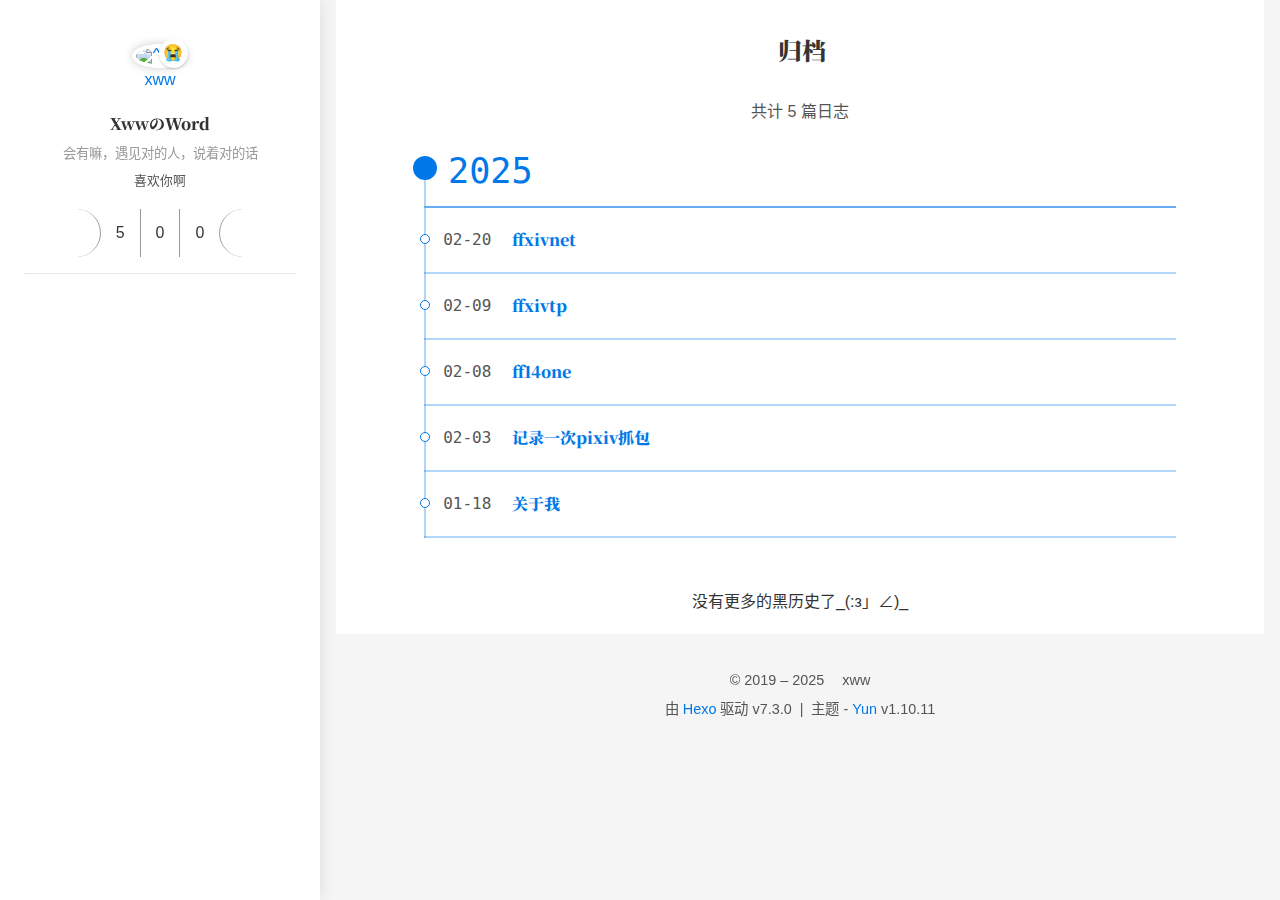
==== commit 34c1af03: "Site updated: 2025-02-20 22:53:10" ====
--- a/archives/index.html
+++ b/archives/index.html
@@ -34,7 +34,7 @@
     // Wait for 1 second before switching API hosts
     rotate: 1000,
   },
-};</script><script defer src="https://fastly.jsdelivr.net/npm/animejs@latest"></script><script defer src="/js/ui/fireworks.js" type="module"></script><canvas class="fireworks"></canvas><div class="container"><a class="sidebar-toggle hty-icon-button" id="menu-btn"><div class="hamburger hamburger--spin" type="button"><span class="hamburger-box"><span class="hamburger-inner"></span></span></div></a><div class="sidebar-toggle sidebar-overlay"></div><aside class="sidebar"><script src="/js/sidebar.js" type="module"></script><div class="sidebar-panel sidebar-panel-active" id="site-overview-wrap"><div class="site-info"><a class="site-author-avatar" href="/about/" title="xww"><img width="96" loading="lazy" src="http://q.qlogo.cn/headimg_dl?dst_uin=1271701079&amp;spec=640&amp;img_type=jpg" alt="xww"><span class="site-author-status" title="会喜欢">😭</span></a><div class="site-author-name"><a href="/about/">xww</a></div><span class="site-name">XwwのWord</span><sub class="site-subtitle">会有嘛，遇见对的人，说着对的话</sub><div class="site-description">喜欢你啊</div></div><nav class="site-state"><a class="site-state-item hty-icon-button icon-home" href="/" title="首页"><span class="site-state-item-icon"><span class="icon iconify" data-icon="ri:home-4-line"></span></span></a><div class="site-state-item"><a href="/archives/" title="归档"><span class="site-state-item-icon"><span class="icon iconify" data-icon="ri:archive-line"></span></span><span class="site-state-item-count">4</span></a></div><div class="site-state-item"><a href="/categories/" title="分类"><span class="site-state-item-icon"><span class="icon iconify" data-icon="ri:folder-2-line"></span></span><span class="site-state-item-count">0</span></a></div><div class="site-state-item"><a href="/tags/" title="标签"><span class="site-state-item-icon"><span class="icon iconify" data-icon="ri:price-tag-3-line"></span></span><span class="site-state-item-count">0</span></a></div><a class="site-state-item hty-icon-button" target="_blank" rel="noopener" href="https://yun.yunyoujun.cn" title="文档"><span class="site-state-item-icon"><span class="icon iconify" data-icon="ri:settings-line"></span></span></a></nav><hr style="margin-bottom:0.5rem"><br><a class="links-item hty-icon-button" id="toggle-mode-btn" href="javascript:;" title="Mode" style="color: #f1cb64"><span class="icon iconify" data-icon="ri:contrast-2-line"></span></a></div></aside><main class="sidebar-translate" id="content"><div class="hty-card" id="archive"><header class="post-header"><h1 class="post-title" itemprop="name headline"><span class="icon iconify" data-icon="ri:archive-line"></span>归档</h1></header><div class="page-subtitle">共计 4 篇日志</div><div class="post-collapse"><div class="collection-title"><h2 class="archive-year" id="archive-year-2025">2025</h2></div><article class="post-item" itemscope itemtype="https://schema.org/Article"><header class="post-header"><div class="post-meta"><time class="post-time" itemprop="dateCreated" datetime="2025-02-09T18:51:06+08:00" content="2025-02-09">02-09</time></div><h2 class="post-title" itemprop="name headline"><a class="post-title-link" itemprop="url" href="/2025/02/09/ffxivtp/">ffxivtp</a></h2></header></article><article class="post-item" itemscope itemtype="https://schema.org/Article"><header class="post-header"><div class="post-meta"><time class="post-time" itemprop="dateCreated" datetime="2025-02-08T19:02:39+08:00" content="2025-02-08">02-08</time></div><h2 class="post-title" itemprop="name headline"><a class="post-title-link" itemprop="url" href="/2025/02/08/ff14one/">ff14one</a></h2></header></article><article class="post-item" itemscope itemtype="https://schema.org/Article"><header class="post-header"><div class="post-meta"><time class="post-time" itemprop="dateCreated" datetime="2025-02-03T14:59:09+08:00" content="2025-02-03">02-03</time></div><h2 class="post-title" itemprop="name headline"><a class="post-title-link" itemprop="url" href="/2025/02/03/pix/">记录一次pixiv抓包</a></h2></header></article><article class="post-item" itemscope itemtype="https://schema.org/Article"><header class="post-header"><div class="post-meta"><time class="post-time" itemprop="dateCreated" datetime="2025-01-18T23:24:34+08:00" content="2025-01-18">01-18</time></div><h2 class="post-title" itemprop="name headline"><a class="post-title-link" itemprop="url" href="/2025/01/18/%E5%85%B3%E4%BA%8E%E6%88%91/">关于我</a></h2></header></article></div><h5 class="last-word text-center">没有更多的黑历史了_(:з」∠)_</h5></div></main><footer class="sidebar-translate" id="footer"><div class="copyright"><span>&copy; 2019 – 2025 </span><span class="with-love" id="animate"><span class="icon iconify" data-icon="ri:cloud-line"></span></span><span class="author"> xww</span></div><div class="powered"><span>由 <a href="https://hexo.io" target="_blank" rel="noopener">Hexo</a> 驱动 v7.3.0</span><span class="footer-separator">|</span><span>主题 - <a rel="noopener" href="https://github.com/YunYouJun/hexo-theme-yun" target="_blank"><span>Yun</span></a> v1.10.11</span></div></footer></div><a class="hty-icon-button" id="back-to-top" aria-label="back-to-top" href="#"><span class="icon iconify" data-icon="ri:arrow-up-s-line"></span><svg class="progress-circle-container" viewBox="0 0 100 100"><circle class="progress-circle" id="progressCircle" cx="50" cy="50" r="48" fill="none" stroke="#0078E7" stroke-width="2" stroke-linecap="round"></circle></svg></a><script src="https://fastly.jsdelivr.net/npm/medium-zoom@1.0.6/dist/medium-zoom.min.js"></script><script>const images = [...document.querySelectorAll('.markdown-body img')]
+};</script><script defer src="https://fastly.jsdelivr.net/npm/animejs@latest"></script><script defer src="/js/ui/fireworks.js" type="module"></script><canvas class="fireworks"></canvas><div class="container"><a class="sidebar-toggle hty-icon-button" id="menu-btn"><div class="hamburger hamburger--spin" type="button"><span class="hamburger-box"><span class="hamburger-inner"></span></span></div></a><div class="sidebar-toggle sidebar-overlay"></div><aside class="sidebar"><script src="/js/sidebar.js" type="module"></script><div class="sidebar-panel sidebar-panel-active" id="site-overview-wrap"><div class="site-info"><a class="site-author-avatar" href="/about/" title="xww"><img width="96" loading="lazy" src="http://q.qlogo.cn/headimg_dl?dst_uin=1271701079&amp;spec=640&amp;img_type=jpg" alt="xww"><span class="site-author-status" title="会喜欢">😭</span></a><div class="site-author-name"><a href="/about/">xww</a></div><span class="site-name">XwwのWord</span><sub class="site-subtitle">会有嘛，遇见对的人，说着对的话</sub><div class="site-description">喜欢你啊</div></div><nav class="site-state"><a class="site-state-item hty-icon-button icon-home" href="/" title="首页"><span class="site-state-item-icon"><span class="icon iconify" data-icon="ri:home-4-line"></span></span></a><div class="site-state-item"><a href="/archives/" title="归档"><span class="site-state-item-icon"><span class="icon iconify" data-icon="ri:archive-line"></span></span><span class="site-state-item-count">5</span></a></div><div class="site-state-item"><a href="/categories/" title="分类"><span class="site-state-item-icon"><span class="icon iconify" data-icon="ri:folder-2-line"></span></span><span class="site-state-item-count">0</span></a></div><div class="site-state-item"><a href="/tags/" title="标签"><span class="site-state-item-icon"><span class="icon iconify" data-icon="ri:price-tag-3-line"></span></span><span class="site-state-item-count">0</span></a></div><a class="site-state-item hty-icon-button" target="_blank" rel="noopener" href="https://yun.yunyoujun.cn" title="文档"><span class="site-state-item-icon"><span class="icon iconify" data-icon="ri:settings-line"></span></span></a></nav><hr style="margin-bottom:0.5rem"><br><a class="links-item hty-icon-button" id="toggle-mode-btn" href="javascript:;" title="Mode" style="color: #f1cb64"><span class="icon iconify" data-icon="ri:contrast-2-line"></span></a></div></aside><main class="sidebar-translate" id="content"><div class="hty-card" id="archive"><header class="post-header"><h1 class="post-title" itemprop="name headline"><span class="icon iconify" data-icon="ri:archive-line"></span>归档</h1></header><div class="page-subtitle">共计 5 篇日志</div><div class="post-collapse"><div class="collection-title"><h2 class="archive-year" id="archive-year-2025">2025</h2></div><article class="post-item" itemscope itemtype="https://schema.org/Article"><header class="post-header"><div class="post-meta"><time class="post-time" itemprop="dateCreated" datetime="2025-02-20T21:52:42+08:00" content="2025-02-20">02-20</time></div><h2 class="post-title" itemprop="name headline"><a class="post-title-link" itemprop="url" href="/2025/02/20/ffxivnet/">ffxivnet</a></h2></header></article><article class="post-item" itemscope itemtype="https://schema.org/Article"><header class="post-header"><div class="post-meta"><time class="post-time" itemprop="dateCreated" datetime="2025-02-09T18:51:06+08:00" content="2025-02-09">02-09</time></div><h2 class="post-title" itemprop="name headline"><a class="post-title-link" itemprop="url" href="/2025/02/09/ffxivtp/">ffxivtp</a></h2></header></article><article class="post-item" itemscope itemtype="https://schema.org/Article"><header class="post-header"><div class="post-meta"><time class="post-time" itemprop="dateCreated" datetime="2025-02-08T19:02:39+08:00" content="2025-02-08">02-08</time></div><h2 class="post-title" itemprop="name headline"><a class="post-title-link" itemprop="url" href="/2025/02/08/ff14one/">ff14one</a></h2></header></article><article class="post-item" itemscope itemtype="https://schema.org/Article"><header class="post-header"><div class="post-meta"><time class="post-time" itemprop="dateCreated" datetime="2025-02-03T14:59:09+08:00" content="2025-02-03">02-03</time></div><h2 class="post-title" itemprop="name headline"><a class="post-title-link" itemprop="url" href="/2025/02/03/pix/">记录一次pixiv抓包</a></h2></header></article><article class="post-item" itemscope itemtype="https://schema.org/Article"><header class="post-header"><div class="post-meta"><time class="post-time" itemprop="dateCreated" datetime="2025-01-18T23:24:34+08:00" content="2025-01-18">01-18</time></div><h2 class="post-title" itemprop="name headline"><a class="post-title-link" itemprop="url" href="/2025/01/18/%E5%85%B3%E4%BA%8E%E6%88%91/">关于我</a></h2></header></article></div><h5 class="last-word text-center">没有更多的黑历史了_(:з」∠)_</h5></div></main><footer class="sidebar-translate" id="footer"><div class="copyright"><span>&copy; 2019 – 2025 </span><span class="with-love" id="animate"><span class="icon iconify" data-icon="ri:cloud-line"></span></span><span class="author"> xww</span></div><div class="powered"><span>由 <a href="https://hexo.io" target="_blank" rel="noopener">Hexo</a> 驱动 v7.3.0</span><span class="footer-separator">|</span><span>主题 - <a rel="noopener" href="https://github.com/YunYouJun/hexo-theme-yun" target="_blank"><span>Yun</span></a> v1.10.11</span></div></footer></div><a class="hty-icon-button" id="back-to-top" aria-label="back-to-top" href="#"><span class="icon iconify" data-icon="ri:arrow-up-s-line"></span><svg class="progress-circle-container" viewBox="0 0 100 100"><circle class="progress-circle" id="progressCircle" cx="50" cy="50" r="48" fill="none" stroke="#0078E7" stroke-width="2" stroke-linecap="round"></circle></svg></a><script src="https://fastly.jsdelivr.net/npm/medium-zoom@1.0.6/dist/medium-zoom.min.js"></script><script>const images = [...document.querySelectorAll('.markdown-body img')]
 mediumZoom(images)</script><style>.medium-zoom-image {
   z-index: 99;
 }</style></body></html>